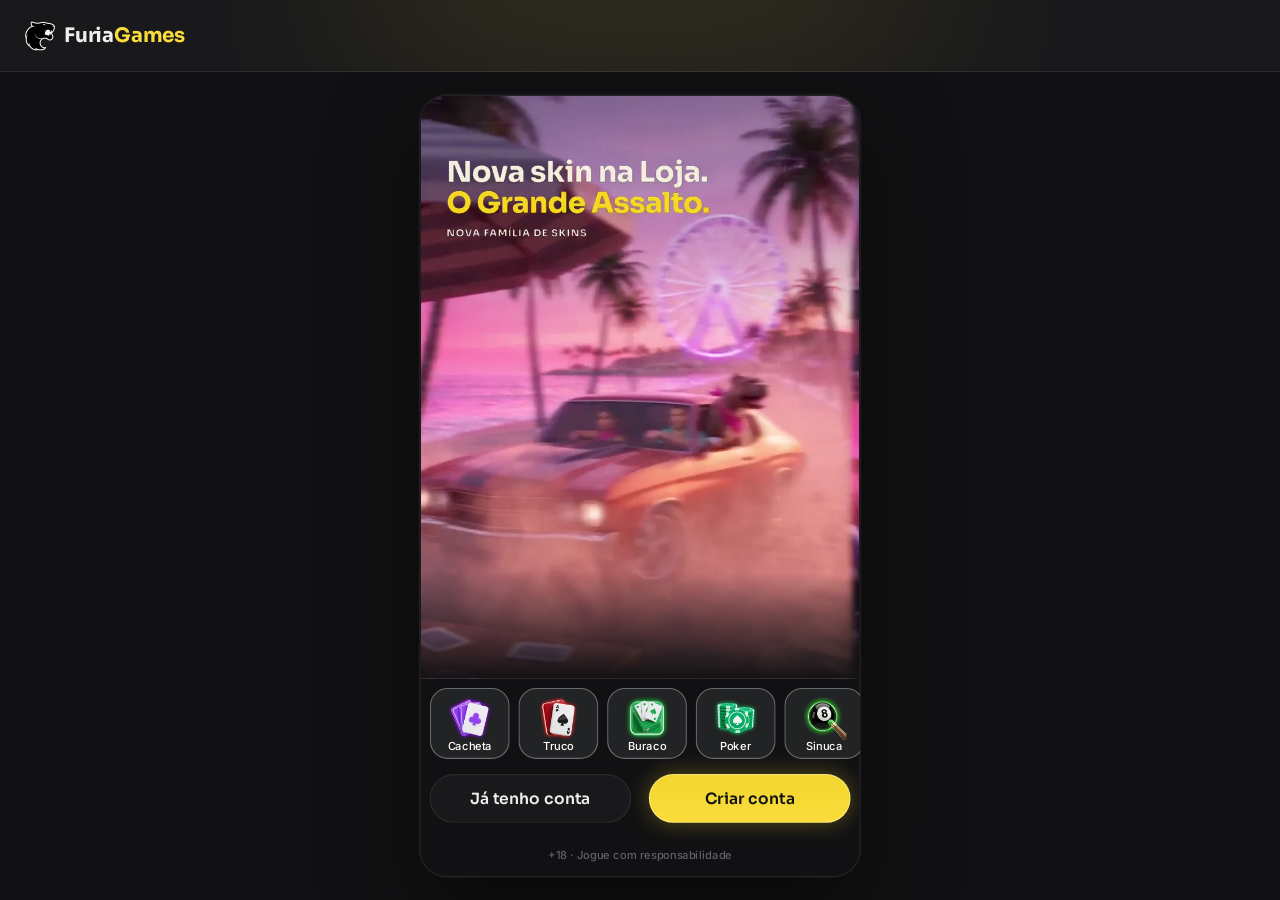
==== index.html @ 98b2ce96 "Login com o vídeo da O Grande Assalto (6 s em loop, sem áudio) e a família no banner principal da Lo" ====
<!doctype html>
<html lang="pt-BR">
<head>
<meta charset="utf-8">
<meta name="viewport" content="width=device-width, initial-scale=1, viewport-fit=cover, user-scalable=no">
<meta name="robots" content="noindex, nofollow">
<meta name="theme-color" content="#141e2a">
<meta name="mobile-web-app-capable" content="yes">
<meta name="apple-mobile-web-app-capable" content="yes">
<meta name="apple-mobile-web-app-status-bar-style" content="black-translucent">
<title>Furia Games · protótipo</title>
<link rel="icon" href="assets/ui/logo_icon.webp">
<link rel="preconnect" href="https://fonts.googleapis.com">
<link rel="preconnect" href="https://fonts.gstatic.com" crossorigin>
<link rel="stylesheet" href="https://fonts.googleapis.com/css2?family=Inter:wght@400;500;600;700&family=Sora:wght@600;700;800&display=swap">
<link rel="stylesheet" href="css/tokens.css?v=furia-11202144">
<link rel="stylesheet" href="css/ui.css?v=furia-11202144">
<link rel="stylesheet" href="css/screens.css?v=furia-11202144">
<link rel="stylesheet" href="css/game.css?v=furia-11202144">
<link rel="stylesheet" href="css/desk.css?v=furia-11202144">
</head>
<body>
<svg width="0" height="0" style="position:absolute" aria-hidden="true">
  <defs><clipPath id="hexclip" clipPathUnits="objectBoundingBox"><path id="hexpath" d=""/></clipPath></defs>
  <symbol id="s-E" viewBox="0 0 16 20"><path d="M8 0C5 4 0 7.5 0 11.5C0 14 2 16 4.5 16C5.7 16 6.8 15.5 7.5 14.7C7.3 16.6 6.5 18.3 5 20H11C9.5 18.3 8.7 16.6 8.5 14.7C9.2 15.5 10.3 16 11.5 16C14 16 16 14 16 11.5C16 7.5 11 4 8 0Z"/></symbol>
  <symbol id="s-C" viewBox="0 0 20 18.4"><path d="M10 18.35L8.55 17.03C3.4 12.36 0 9.28 0 5.5C0 2.420 2.42 0 5.5 0C7.24 0 8.91 0.81 10 2.09C11.09 0.81 12.76 0 14.5 0C17.58 0 20 2.42 20 5.5C20 9.28 16.6 12.36 11.45 17.04L10 18.35Z"/></symbol>
  <symbol id="s-O" viewBox="0 0 15 20"><path d="M7.5 0L15 10L7.5 20L0 10L7.5 0Z"/></symbol>
  <symbol id="s-P" viewBox="0 0 18 18.5"><path d="M9 0C11.3 0 13.2 1.9 13.2 4.2C13.2 5 13 5.7 12.6 6.3C13 6.2 13.4 6.1 13.8 6.1C16.1 6.1 18 8 18 10.3C18 12.6 16.1 14.5 13.8 14.5C12.5 14.5 11.3 13.9 10.5 12.9C10.7 14.9 11.6 16.8 13.1 18.5H4.9C6.4 16.8 7.3 14.9 7.5 12.9C6.7 13.9 5.5 14.5 4.2 14.5C1.9 14.5 0 12.6 0 10.3C0 8 1.9 6.1 4.2 6.1C4.6 6.1 5 6.2 5.4 6.3C5 5.7 4.8 5 4.8 4.2C4.8 1.9 6.7 0 9 0Z"/></symbol>
  <symbol id="i-copy" viewBox="0 0 448 512"><path d="M208 0H332.1c12.7 0 24.9 5.1 33.9 14.1l67.9 67.9c9 9 14.1 21.2 14.1 33.9V336c0 26.5-21.5 48-48 48H208c-26.5 0-48-21.5-48-48V48c0-26.5 21.5-48 48-48zM48 128h80v64H64V448H256V416h64v48c0 26.5-21.5 48-48 48H48c-26.5 0-48-21.5-48-48V176c0-26.5 21.5-48 48-48z"/></symbol>
  <symbol id="i-share" viewBox="0 0 448 512"><path d="M352 224c53 0 96-43 96-96s-43-96-96-96s-96 43-96 96c0 4 .2 8 .7 11.9l-94.1 47C145.4 170.2 121.9 160 96 160c-53 0-96 43-96 96s43 96 96 96c25.9 0 49.4-10.2 66.6-26.9l94.1 47c-.5 3.9-.7 7.8-.7 11.9c0 53 43 96 96 96s96-43 96-96s-43-96-96-96c-25.9 0-49.4 10.2-66.6 26.9l-94.1-47c.5-3.9 .7-7.8 .7-11.9s-.2-8-.7-11.9l94.1-47C302.6 213.8 326.1 224 352 224z"/></symbol>
  <symbol id="i-wa" viewBox="0 0 448 512"><path d="M380.9 97.1C339 55.1 283.2 32 223.9 32c-122.4 0-222 99.6-222 222 0 39.1 10.2 77.3 29.6 111L0 480l117.7-30.9c32.4 17.7 68.9 27 106.1 27h.1c122.3 0 224.1-99.6 224.1-222 0-59.3-25.2-115-67.1-157zm-157 341.6c-33.2 0-65.7-8.9-94-25.7l-6.7-4-69.8 18.3L72 359.2l-4.4-7c-18.5-29.4-28.2-63.3-28.2-98.2 0-101.7 82.8-184.5 184.6-184.5 49.3 0 95.6 19.2 130.4 54.1 34.8 34.9 56.2 81.2 56.1 130.5 0 101.8-84.9 184.6-186.6 184.6zm101.2-138.2c-5.5-2.8-32.8-16.2-37.9-18-5.1-1.9-8.8-2.8-12.5 2.8-3.7 5.6-14.3 18-17.6 21.8-3.2 3.7-6.5 4.2-12 1.4-32.6-16.3-54-29.1-75.5-66-5.7-9.8 5.7-9.1 16.3-30.3 1.8-3.7.9-6.9-.5-9.7-1.4-2.8-12.5-30.1-17.1-41.2-4.5-10.8-9.1-9.3-12.5-9.5-3.2-.2-6.9-.2-10.6-.2-3.7 0-9.7 1.4-14.8 6.9-5.1 5.6-19.4 19-19.4 46.3 0 27.3 19.9 53.7 22.6 57.4 2.8 3.7 39.1 59.7 94.8 83.8 35.2 15.2 49 16.5 66.6 13.9 10.7-1.6 32.8-13.4 37.4-26.4 4.6-13 4.6-24.1 3.2-26.4-1.3-2.5-5-3.9-10.5-6.6z"/></symbol>
  <symbol id="i-pen" viewBox="0 0 512 512"><path d="M362.7 19.3L314.3 67.7 444.3 197.7l48.4-48.4c25-25 25-65.5 0-90.5L453.3 19.3c-25-25-65.5-25-90.5 0zm-71 71L58.6 323.5c-10.4 10.4-18 23.3-22.2 37.4L1 481.2C-1.5 489.7 .8 498.8 7 505s15.3 8.5 23.7 6.1l120.3-35.4c14.1-4.2 27-11.8 37.4-22.2L421.7 220.3 291.7 90.3z"/></symbol>
  <symbol id="i-plus" viewBox="0 0 448 512"><path d="M256 80c0-17.7-14.3-32-32-32s-32 14.3-32 32v144H48c-17.7 0-32 14.3-32 32s14.3 32 32 32h144v144c0 17.7 14.3 32 32 32s32-14.3 32-32V288h144c17.7 0 32-14.3 32-32s-14.3-32-32-32H256V80z"/></symbol>
  <symbol id="i-chev-l" viewBox="0 0 320 512"><path d="M9.4 233.4c-12.5 12.5-12.5 32.8 0 45.3l192 192c12.5 12.5 32.8 12.5 45.3 0s12.5-32.8 0-45.3L77.3 256 246.6 86.6c12.5-12.5 12.5-32.8 0-45.3s-32.8-12.5-45.3 0l-192 192z"/></symbol>
  <symbol id="i-chev-r" viewBox="0 0 320 512"><path d="M310.6 233.4c12.5 12.5 12.5 32.8 0 45.3l-192 192c-12.5 12.5-32.8 12.5-45.3 0s-12.5-32.8 0-45.3L242.7 256 73.4 86.6c-12.5-12.5-12.5-32.8 0-45.3s32.8-12.5 45.3 0l192 192z"/></symbol>
  <symbol id="i-chev-l-light" viewBox="0 0 320 512"><path d="M20.7 267.3c-6.2-6.2-6.2-16.4 0-22.6l192-192c6.2-6.2 16.4-6.2 22.6 0s6.2 16.4 0 22.6L54.6 256 235.3 436.7c6.2 6.2 6.2 16.4 0 22.6s-16.4 6.2-22.6 0l-192-192z"/></symbol>
  <symbol id="i-chev-r-light" viewBox="0 0 320 512"><path d="M299.3 244.7c6.2 6.2 6.2 16.4 0 22.6l-192 192c-6.2 6.2-16.4 6.2-22.6 0s-6.2-16.4 0-22.6L265.4 256 84.7 75.3c-6.2-6.2-6.2-16.4 0-22.6s16.4-6.2 22.6 0l192 192z"/></symbol>
  <symbol id="i-x" viewBox="0 0 384 512"><path d="M324.5 411.1c6.2 6.2 16.4 6.2 22.6 0s6.2-16.4 0-22.6L214.6 256 347.1 123.5c6.2-6.2 6.2-16.4 0-22.6s-16.4-6.2-22.6 0L192 233.4 59.5 100.9c-6.2-6.2-16.4-6.2-22.6 0s-6.2 16.4 0 22.6L169.4 256 36.9 388.5c-6.2 6.2-6.2 16.4 0 22.6s16.4 6.2 22.6 0L192 278.6 324.5 411.1z"/></symbol>
  <symbol id="i-search" viewBox="0 0 512 512"><path d="M384 208A176 176 0 1 0 32 208a176 176 0 1 0 352 0zM343.3 366C307 397.2 259.7 416 208 416C93.1 416 0 322.9 0 208S93.1 0 208 0S416 93.1 416 208c0 51.7-18.8 99-50 135.3L507.3 484.7c6.2 6.2 6.2 16.4 0 22.6s-16.4 6.2-22.6 0L343.3 366z"/></symbol>
  <symbol id="i-check" viewBox="0 0 512 512"><path d="M256 512A256 256 0 1 0 256 0a256 256 0 1 0 0 512zM369 209L241 337c-9.4 9.4-24.6 9.4-33.9 0l-64-64c-9.4-9.4-9.4-24.6 0-33.9s24.6-9.4 33.9 0l47 47L335 175c9.4-9.4 24.6-9.4 33.9 0s9.4 24.6 0 33.9z"/></symbol>
  <symbol id="i-eye" viewBox="0 0 576 512"><path d="M288 32c-80.8 0-145.5 36.8-192.6 80.6C48.6 156 17.3 208 2.5 243.7c-3.3 7.9-3.3 16.7 0 24.6C17.3 304 48.6 356 95.4 399.4C142.5 443.2 207.2 480 288 480s145.5-36.8 192.6-80.6c46.8-43.5 78.1-95.4 93-131.1c3.3-7.9 3.3-16.7 0-24.6c-14.9-35.7-46.2-87.7-93-131.1C433.5 68.8 368.8 32 288 32zM144 256a144 144 0 1 1 288 0 144 144 0 1 1 -288 0zm144-64c0 35.3-28.7 64-64 64c-7.1 0-13.9-1.2-20.3-3.3c-5.5-1.8-11.9 1.6-11.7 7.4c.3 6.9 1.3 13.8 3.2 20.7c13.7 51.2 66.4 81.6 117.6 67.9s81.6-66.4 67.9-117.6c-11.1-41.5-47.8-69.4-88.6-71.1c-5.8-.2-9.2 6.1-7.4 11.7c2.1 6.4 3.3 13.2 3.3 20.3z"/></symbol>
  <symbol id="i-send" viewBox="0 0 512 512"><path d="M498.1 5.6c10.1 7 15.4 19.1 13.5 31.2l-64 416c-1.5 9.7-7.4 18.2-16 23s-18.9 5.4-28 1.6L284 427.7l-68.5 74.1c-8.9 9.7-22.9 12.9-35.2 8.1S160 493.2 160 480V396.4c0-4 1.5-7.8 4.2-10.7L331.8 202.8c5.8-6.3 5.6-16-.4-22s-15.7-6.4-22-.7L106 360.8 17.7 316.6C7.1 311.3 .3 300.7 0 288.9s5.9-22.8 16.1-28.7l448-256c10.7-6.1 23.9-5.5 34 1.4z"/></symbol>
  <symbol id="i-star" viewBox="0 0 576 512"><path d="M316.9 18C311.6 7 300.4 0 288.1 0s-23.4 7-28.8 18L195 150.3 51.4 171.5c-12 1.8-22 10.2-25.7 21.7s-.7 24.2 7.9 32.7L137.8 329 113.2 474.7c-2 12 3 24.2 12.9 31.3s23 8 33.8 2.3l128.3-68.5 128.3 68.5c10.8 5.7 23.9 4.9 33.8-2.3s14.9-19.3 12.9-31.3L438.5 329 542.7 225.9c8.6-8.5 11.7-21.2 7.9-32.7s-13.7-19.9-25.7-21.7L381.2 150.3 316.9 18z"/></symbol>
  <symbol id="i-star-o" viewBox="0 0 576 512"><path d="M287.9 0c9.2 0 17.6 5.2 21.6 13.5l68.6 141.3 153.2 22.6c9 1.3 16.5 7.6 19.3 16.3s.5 18.1-5.9 24.5L433.6 328.4l26.2 155.6c1.5 9-2.2 18.1-9.7 23.5s-17.3 6-25.3 1.7l-137-73.2L151 509.1c-8.1 4.3-17.9 3.7-25.3-1.7s-11.2-14.5-9.7-23.5l26.2-155.6L31.1 218.2c-6.5-6.4-8.7-15.9-5.9-24.5s10.3-14.9 19.3-16.3l153.2-22.6L266.3 13.5C270.4 5.2 278.7 0 287.9 0zm0 79L235.4 187.2c-3.5 7.1-10.2 12.1-18.1 13.3L99 217.9 184.9 303c5.5 5.5 8.1 13.3 6.8 21L171.4 443.7l105.2-56.2c7.1-3.8 15.6-3.7 22.6 0l105.2 56.2L384.2 324.1c-1.3-7.7 1.2-15.5 6.8-21l85.9-85.1L358.6 200.5c-7.8-1.2-14.6-6.1-18.1-13.3L287.9 79z"/></symbol>
</svg>

<!-- desktop (js/desk.js): header largo, menu e chat ao vivo em volta da coluna 9:16 -->
<header class="dkh" id="dkh"></header>
<aside class="dkl" id="dkl" aria-label="Menu"></aside>
<aside class="dkr" id="dkr" aria-label="Chat ao vivo"></aside>

<div class="stage-wrap"><div class="phone" id="phone">
  <div class="status" aria-hidden="true"><span>9:41</span><span class="island"></span>
    <span class="icons"><svg width="18" height="12" viewBox="0 0 18 12" fill="#fff"><rect x="0" y="8" width="3" height="4" rx="1"/><rect x="5" y="5.5" width="3" height="6.5" rx="1"/><rect x="10" y="3" width="3" height="9" rx="1"/><rect x="15" y="0" width="3" height="12" rx="1"/></svg><svg width="16" height="12" viewBox="0 0 16 12" fill="#fff"><path d="M8 2.2c2.3 0 4.4.9 6 2.4l1.1-1.1A10 10 0 0 0 8 .6 10 10 0 0 0 .9 3.5L2 4.6a8.4 8.4 0 0 1 6-2.4zm0 3.3c1.4 0 2.7.5 3.7 1.4l1.1-1.1A7 7 0 0 0 8 3.9a7 7 0 0 0-4.8 1.9l1.1 1.1c1-.9 2.3-1.4 3.7-1.4zm0 3.3c.6 0 1.1.2 1.5.6L8 11 6.5 9.4c.4-.4.9-.6 1.5-.6z"/></svg><svg width="27" height="13" viewBox="0 0 27 13" fill="none"><rect x=".5" y=".5" width="23" height="12" rx="3.5" stroke="#fff" opacity=".4"/><rect x="2" y="2" width="20" height="9" rx="2" fill="#fff"/><rect x="25" y="4.5" width="1.6" height="4" rx=".8" fill="#fff" opacity=".4"/></svg></span>
  </div>
  <div class="app" id="app">
    <!-- telas do app (renderizadas pelo js/screens.js) -->
    <section class="scr" id="view"></section>

    <!-- tela de jogo: os motores (js/games.js) desenham dentro dela -->
    <section class="scr game-scr" id="scr-game" hidden>
      <header class="hud" id="hud"></header>
      <div class="jogo" id="jogo"><div class="board" id="board"></div></div>
      <nav class="mnav" id="mnav">
        <button data-g="voltar"><span class="back"><svg><use href="#i-chev-l-light"/></svg></span><span>Voltar</span></button>
        <button data-g="chat"><img class="ic" src="assets/icons/chat.webp" alt=""><span>Chat</span></button>
        <button data-g="mesa"><img class="ic" src="assets/icons/friends.webp" alt=""><span>Mesa</span></button>
        <button data-g="voz"><img class="ic" id="micIco" src="assets/icons/microphone-off.webp" alt=""><span>Voz</span></button>
        <button data-g="ajustes"><img class="ic" src="assets/icons/gear.webp" alt=""><span>Ajustes</span></button>
      </nav>
    </section>

    <div class="toast" id="toast"><span class="hint-pill" id="toastTxt"></span></div>
    <div id="sheet"></div>
    <div id="overlay"></div>
  </div>
</div></div>

<script src="js/core.js?v=furia-11202144"></script>
<script src="js/ui.js?v=furia-11202144"></script>
<script src="js/screens.js?v=furia-11202144"></script>
<script src="js/loja.js?v=furia-11202144"></script>
<script src="js/social.js?v=furia-11202144"></script>
<script src="js/torneios.js?v=furia-11202144"></script>
<script src="js/sala.js?v=furia-11202144"></script>
<script src="js/games.js?v=furia-11202144"></script>
<script src="js/sinuca.js?v=furia-11202144"></script>
<script src="js/desk.js?v=furia-11202144"></script>
<script src="js/boot.js?v=furia-11202144"></script>
</body>
</html>
---- css/tokens.css ----
/* Furia Games · tokens do DS EstrelaGames (Rjx31bgpOt4m1U8DVKyWtd · modo Furia Games), valores resolvidos 1:1 */
:root{
  color-scheme: dark;
  /* background */
  --bg-default:#111113; --bg-subtle:#19191b; --bg-strong:#222325; --bg-raised:#292a2e; --bg-inset:#010101; --bg-highlight:#ffffff14; --bg-chrome:#19191b; --bg-divider:#292a2e; --bg-band:#00000052;
  --bga-default-50:#11111380; --bga-default-75:#111113bf; --bga-subtle-50:#19191b80; --bga-subtle-75:#19191bbf;
  --bga-strong-25:#22232540; --bga-strong-50:#22232580; --bga-strong-75:#222325bf;
  --bga-secondary-16:#fadd3b29; --bga-secondary-32:#fadd3b52; --bga-accent-12:#ffc8411f;
  /* border */
  --border-muted:#ffffff14; --border-default:#222325; --border-strong:#393a40; --border-focus:#f2d52d;
  --border-hl-top:#ffffff29; --border-gold-top:#f8edb2e5; --border-gold-bottom:#f2d52d5c;
  /* text */
  --text-default:#eeeef0; --text-muted:#b2b3bd; --text-link:#fadd3b; --text-subtle:#5f606a; --text-disabled:#46484f;
  --text-brand:#fadd3b; --text-success:#52de7e; --text-error:#ff6b6e; --text-prize:#ffc841;
  --text-on-color:#ffffff; --text-on-color-muted:#ffffffd9; --text-on-color-subtle:#ffffffb2; --text-on-light:#111113;
  /* system */
  --sys-info:#fcdf3d; --sys-success:#2cc160; --sys-success-strong:#8cf0a9; --sys-warning:#ffbe2e; --sys-error:#ef4452;
  --sysa-success-25:#2cc16040; --sysa-error-25:#ef445240; --sysa-info-25:#3b74f540;
  --notification-error:#ef4452;
  /* effects */
  --hl-subtle:#ffffff29; --hl:#ffffff52; --hl-strong:#ffffff7a;
  --shadow-faint:#0000001f; --shadow-subtle:#0000003d; --shadow:#00000066; --shadow-strong:#00000080;
  --glow-info:#f2d52d52; --glow-accent:#ffbe2e52; --glow-success:#52de7ea3; --glow-gold:#fadd3b52; --glow-blue:#fadd3b; --glow-red:#ff6b6e;
  /* surfaces */
  --surface-card-top:#19191b; --surface-card-bottom:#111113; --surface-elevated-top:#292a2e; --surface-elevated-bottom:#19191b;
  /* buttons */
  --btn-primary-top:#f2d52d; --btn-primary-bg:#7c6d20; --btn-secondary-border:#fcdf3d;
  --btn-disabled-top:#292a2e; --btn-disabled-bg:#292a2e; --btn-disabled-text:#46484f;
  /* tabs */
  --tab-default-text:#b2b3bd; --tab-container:#222325; --input-border:#222325;
  --tab-padrao:#f2d52d; --tab-padrao-tint:#f2d52d3d; --tab-rosa:#e93d82; --tab-rosa-tint:#e93d823d;
  /* games */
  --game-truco:#e5484d; --game-paulista:#3b74f5; --game-cacheta:#8752f2; --game-tranca:#2cc160; --game-buraco:#1f9a4a;
  --game-poker:#0fa968; --game-sinuca:#2fa35a; --game-todos:#fcdf3d; --game-domino:#14b8a6; --game-dama:#f76b15; --game-xadrez:#5b6cff;
  --game-paulista-tint:#3b74f53d; --game-truco-tint:#e5484d3d; --game-cacheta-tint:#8752f23d; --game-buraco-tint:#1f9a4a3d; --game-poker-tint:#0fa9683d; --game-sinuca-tint:#2fa35a3d;
  /* crew */
  --crew-engenheiro:#4fb3ff; --crew-comandante:#f5c542; --crew-piloto:#ff5a36; --crew-navegador:#e86bff; --crew-explorador:#4dffb8;
  --crew-bar:#ff9f43; --crew-reis:#34d399; --crew-nobru:#3d8bff; --crew-inhui:#ff4fb0;
  /* famílias da página Skins (mesma cor da chamada do Truco) */
  --crew-laje:#ff7f50; --crew-portaria:#3ddc84; --crew-live:#b45cff; --crew-feira:#ffa62b; --crew-navalha:#ff4fb0; --crew-varzea:#5be37d; --crew-oficina:#3db8ff; --crew-posto:#ff3b4a; --crew-fliper:#a45cff; --crew-grau:#4fa3ff; --crew-palpite:#f2b233; --crew-assalto:#ff4fa3;
  /* stake / table */
  --stake-padrao-top:#4f4401; --stake-padrao-bottom:#2a2405; --stake-iniciante-top:#1f9a4a; --stake-iniciante-bottom:#1f502c;
  --table-card-top:#1f5a4a; --table-card-bottom:#0f2e2a; --table-stake:#ffc841;
  --plus-bg:#52de7e; --plus-icon:#111113;
  --btn-success-top:#52de7e; --btn-success-bg:#1f9a4a; /* DS button-glass ☰ Type=Success (Comprar) */
  /* cards */
  --card-face:#ffffff; --card-border:#9ea2a4; --suit-red:#c72c3d; --suit-black:#141922; --back-top:#625616; --back-bottom:#352c00;
  /* seat timer */
  --seat-timer-track:#ffffff1f; --seat-timer:#fcdf3d;
  /* type */
  --f-display:"Sora", "Inter", system-ui, sans-serif;
  --f-ui:"Inter", system-ui, -apple-system, sans-serif;
  --f-call:"Industry", "Sora", sans-serif;
  /* marca · Furia Games (sobrescreve) */
  --back-top:#303136; --back-bottom:#111113; --btn-primary-text:#111113; --btn-primary-bg:#fadd3b; --crew-nobru:#FCDF3D; --crew-inhui:#FCDF3D;
}
/* estilos de texto do DS */
.t-d3xl{font:700 64px/1.2 var(--f-display);letter-spacing:-.02em}
.t-d2xl{font:700 48px/1.2 var(--f-display);letter-spacing:-.02em}
.t-dxl{font:700 40px/1.2 var(--f-display);letter-spacing:-.02em}
.t-dl{font:700 32px/1.2 var(--f-display);letter-spacing:-.02em}
.t-dm{font:700 24px/1.2 var(--f-display);letter-spacing:-.01em}
.t-ds{font:700 20px/1.2 var(--f-display);letter-spacing:-.01em}
.t-dxs{font:600 16px/1.2 var(--f-display)}
.t-d2xs{font:600 14px/1.2 var(--f-display)}
.t-d3xs{font:600 12px/1.2 var(--f-display)}
.t-hm{font:700 20px/1.2 var(--f-ui)}
.t-ll{font:500 16px/1 var(--f-ui)} .t-lm{font:500 14px/1 var(--f-ui)} .t-ls{font:500 12px/1 var(--f-ui)} .t-lxs{font:500 10px/1 var(--f-ui)} .t-l2xs{font:500 8px/1 var(--f-ui)}
.t-link{font:700 12px/1.5 var(--f-ui)}
.t-p2xl{font:400 20px/1.5 var(--f-ui)} .t-pm{font:400 14px/1.5 var(--f-ui)} .t-ps{font:400 12px/1.5 var(--f-ui)}
---- css/ui.css ----
/* EstrelaGames · base + componentes do DS (Apple Gamer Style · Glass). Medidas 1:1 com o Figma (frame 375). */
*{box-sizing:border-box}
html,body{height:100%;margin:0}
body{background:#05080c;color:var(--text-default);font-family:var(--f-ui);-webkit-font-smoothing:antialiased;overflow:hidden;-webkit-text-size-adjust:100%}
button{font:inherit;color:inherit;border:0;background:none;padding:0;margin:0;cursor:pointer;-webkit-tap-highlight-color:transparent;text-align:inherit}
button:focus-visible,[role="button"]:focus-visible{outline:2px solid var(--border-focus);outline-offset:2px}
/* cards clicáveis são div[role=button]: o WebKit (iPhone) não estica os filhos de um <button> com flex */
[role="button"]{cursor:pointer;-webkit-tap-highlight-color:transparent;-webkit-user-select:none;user-select:none;outline:0}
input{font:inherit;color:inherit;border:0;background:none;outline:0;padding:0;margin:0;min-width:0}
img,video{display:block;max-width:100%;user-select:none;-webkit-user-drag:none}
video::-webkit-media-controls,video::-webkit-media-controls-start-playback-button,video::-webkit-media-controls-overlay-play-button{display:none!important;-webkit-appearance:none} /* sem botão de play: os vídeos são fundo */
svg{display:block}
[hidden]{display:none!important}
.ic{flex:none;object-fit:contain;pointer-events:none}

/* ---------- aparelho ---------- */
.stage-wrap{position:fixed;inset:0;display:flex;align-items:center;justify-content:center}
.phone{position:relative;width:375px;height:812px;background:var(--bg-subtle);overflow:hidden;border-radius:48px;box-shadow:0 0 0 10px #0c1016,0 0 0 11px #2a3340,0 40px 80px rgba(0,0,0,.6);transform-origin:center;display:flex;flex-direction:column}
.status{position:relative;flex:none;height:44px;display:flex;align-items:center;justify-content:space-between;padding:0 26px 0 32px;font:600 15px/1 var(--f-ui);background:var(--bg-subtle);z-index:60;pointer-events:none}
.status .island{position:absolute;left:50%;top:10px;width:118px;height:32px;margin-left:-59px;border-radius:20px;background:#000}
.status .icons{display:flex;gap:6px;align-items:center}
.app{position:relative;flex:1;min-height:0;overflow:hidden}
@media (max-width:520px){
  .phone{width:100vw;height:100vh;height:100dvh;border-radius:0;box-shadow:none;transform:none!important}
  .status{display:none}
  .app{padding-top:env(safe-area-inset-top,0px)}
}
.scr{position:absolute;inset:0;display:flex;flex-direction:column;background:var(--bg-subtle);overflow:hidden}
.app>.scr{top:env(safe-area-inset-top,0px)}
@media (min-width:521px){.app>.scr{top:0}}
.scroll{flex:1;min-height:0;overflow-y:auto;overflow-x:hidden;-webkit-overflow-scrolling:touch;scrollbar-width:none;overscroll-behavior:contain}
.scroll::-webkit-scrollbar,.hscroll::-webkit-scrollbar{display:none}
/* linha com rolagem lateral: sem clip, sangra até a borda da tela (regra Oct 26) */
.hscroll{display:flex;overflow-x:auto;overflow-y:visible;scrollbar-width:none;margin:0 -8px;padding:0 8px;scroll-padding:0 8px;-webkit-overflow-scrolling:touch}

/* ---------- ícones 3D ---------- */
.i16{width:16px;height:16px}.i20{width:20px;height:20px}.i24{width:24px;height:24px}.i28{width:28px;height:28px}.i32{width:32px;height:32px}.i36{width:36px;height:36px}.i40{width:40px;height:40px}.i48{width:48px;height:48px}

/* ---------- header-game (Mobile · Glass) ---------- */
.hdr{position:relative;flex:none;height:64px;display:flex;align-items:center;gap:4px;padding:8px 12px;background:var(--bg-subtle);overflow:hidden;z-index:20}
.hdr::before{content:"";position:absolute;left:48px;top:-70px;width:280px;height:140px;border-radius:50%;background:var(--glow-blue);filter:blur(60px);opacity:.15;pointer-events:none}
.hdr .side{position:relative;flex:1;min-width:0;display:flex;align-items:center;gap:4px}
.hdr .logo{width:24px;height:36px;display:grid;place-items:center;flex:none}
.hdr .logo img{width:25px;height:24px}
.cpill{flex:1;min-width:0;height:34px;display:flex;align-items:center;gap:2px;padding:4px;border-radius:999px;background:linear-gradient(90deg,#52de7e1a,#22232506),var(--bga-strong-50);box-shadow:inset 0 0 0 1px var(--border-muted);overflow:hidden}
.cpill.bonus{padding:4px 8px 4px 4px;background:linear-gradient(90deg,#22232506,#ffc8411a),var(--bga-strong-50)}
.cpill .ic{width:24px;height:24px}
.cpill .t{flex:1;min-width:0;display:flex;flex-direction:column;gap:2px;text-align:left}
.cpill .t small{font:500 8px/1 var(--f-ui);color:var(--text-muted)}
.cpill .t b{font:700 12px/10px var(--f-ui);color:var(--text-default);white-space:nowrap;overflow:hidden;text-overflow:ellipsis}
.cpill.bonus .t b{color:var(--text-prize)}
.cpill .plus{width:20px;height:20px;border-radius:10px;background:var(--plus-bg);display:grid;place-items:center;flex:none}
.cpill .plus svg{width:12px;height:12px;fill:var(--plus-icon)}
/* saldo com seta: abre o dropdown (DS header-game ◉ Expanded) */
.cpill .chev{width:20px;height:20px;display:grid;place-items:center;flex:none}
.cpill .chev svg{width:10px;height:10px;fill:var(--text-muted);transform:rotate(90deg);transition:transform .2s}
.cpill.open{box-shadow:inset 0 0 0 1px var(--border-strong)} .cpill.open .chev svg{transform:rotate(-90deg)}
.hdr .hbuy{flex:1;min-width:0}
/* dropdown do saldo (DS balance-panel) · celular: preso embaixo do header */
.baldrop{position:absolute;left:0;right:0;top:64px;bottom:0;z-index:45;background:var(--bga-default-75);animation:fade .15s both}
.balp{display:flex;flex-direction:column;gap:16px;max-height:100%;overflow:auto;padding:16px 16px 24px;background:var(--bg-subtle);border-radius:0 0 24px 24px;box-shadow:inset 0 -1px 0 var(--hl-subtle),0 16px 40px rgba(0,0,0,.4);animation:balIn .22s cubic-bezier(.2,.8,.2,1) both}
@keyframes balIn{from{transform:translateY(-12px);opacity:0}}
.balp .top{display:flex;justify-content:space-between;align-items:center}
.balp .top small{font:500 12px/1.2 var(--f-ui);color:var(--text-muted)}
.balp .tv{display:flex;align-items:center;gap:4px}
.balp .eye,.balp .x{display:grid;place-items:center;width:28px;height:28px}
.balp .eye svg{width:20px;height:20px;fill:var(--text-muted)}
.balp .x svg{width:12px;height:12px;fill:var(--text-muted);transform:rotate(-90deg)}
.balp .rows{display:flex;flex-direction:column;gap:12px}
.balp .kv{display:flex;justify-content:space-between;gap:12px;font:400 14px/1.4 var(--f-ui);color:var(--text-muted)}
.balp .kv b{font-weight:400;color:var(--text-default);font-variant-numeric:tabular-nums;text-align:right}
.balp hr{border:0;height:1px;background:var(--border-muted);margin:0}
.balp .acts{display:flex;gap:12px} .balp .acts .btn{flex:1}
/* Bônus Fidelidade (DS _loyalty-bonus): Resgatar quando tem valor · Juntando com a seta que abre as regras */
.fid{display:flex;flex-direction:column;gap:12px;padding:8px 12px 8px 8px;border-radius:24px;background:var(--bga-strong-50);box-shadow:inset 0 0 0 1px var(--border-muted)}
.fid.ready{flex-direction:row;align-items:center;gap:8px}
.fid .ic{width:28px;height:28px;flex:none}
.fid .t{flex:1;min-width:0;display:flex;flex-direction:column;gap:2px;text-align:left}
.fid .t b{font:400 14px/1.3 var(--f-ui);color:var(--text-default)}
.fid .t small{font:500 10px/1.2 var(--f-ui);color:var(--text-muted)}
.fid .v{font:400 14px/1 var(--f-ui);font-variant-numeric:tabular-nums}
.fid .row{display:flex;align-items:center;gap:8px;width:100%}
.fid .chev{width:20px;height:20px;display:grid;place-items:center;flex:none}
.fid .chev svg{width:10px;height:10px;fill:var(--text-muted);transform:rotate(90deg);transition:transform .2s}
.fid.open{border-radius:16px;padding:8px 12px 12px 8px} .fid.open .chev svg{transform:rotate(-90deg)}
.fid .more{display:flex;flex-direction:column;gap:12px}
.fid .wk{display:flex;flex-direction:column;gap:4px;padding:12px;border-radius:12px;background:var(--bga-default-50);box-shadow:inset 0 0 0 1px var(--border-muted)}
.fid .wk small{font:500 12px/1.2 var(--f-ui);color:var(--text-muted)}
.fid .wk b{font:700 20px/1.2 var(--f-display);color:var(--text-prize);font-variant-numeric:tabular-nums}
.fid p{margin:0;font:400 12px/1.5 var(--f-ui);color:var(--text-muted)}
.fid .kv{font-size:12px}
.hbell{position:relative;width:36px;height:36px;border-radius:18px;background:var(--bga-strong-50);box-shadow:inset 0 0 0 1px var(--border-muted);display:grid;place-items:center;flex:none}
.hbell .ic{width:28px;height:28px}
.hbell i{position:absolute;left:28px;top:0;width:8px;height:8px;border-radius:50%;background:var(--notification-error)}
.hbell i[hidden]{display:none}

/* ---------- header-avatar (hexágono com borda da tripulação) ---------- */
.hav{position:relative;display:inline-block;flex:none;width:var(--w,44px);height:var(--h,48px)}
.hav .gl{position:absolute;left:-4.5%;top:0;width:109%;aspect-ratio:1;border-radius:50%;background:var(--cc);filter:blur(calc(var(--w,44px) * .16));opacity:.45;pointer-events:none}
.hav .hx{position:absolute;inset:0;-webkit-clip-path:url(#hexclip);clip-path:url(#hexclip);background:var(--cc)}
.hav .hx img{position:absolute;inset:2px;width:calc(100% - 4px);height:calc(100% - 4px);object-fit:cover;object-position:center top;-webkit-clip-path:url(#hexclip);clip-path:url(#hexclip);background:var(--bg-raised)}
.hav .on{position:absolute;left:77%;top:75%;width:23%;aspect-ratio:1;border-radius:50%;background:var(--sys-success);box-shadow:0 0 0 1.5px var(--bg-subtle)}
.hav.xs{--w:24px;--h:26px}.hav.s{--w:32px;--h:35px}.hav.m{--w:44px;--h:48px}.hav.l{--w:56px;--h:60px}
.hav.xs .hx img,.hav.s .hx img{inset:1.5px;width:calc(100% - 3px);height:calc(100% - 3px)}
.hav.empty{height:var(--w)}
.hav.empty .av0{position:absolute;inset:4.5%;width:91%;height:91%}
.hav.empty .add{position:absolute;left:63.6%;top:63.6%;width:27.3%;height:27.3%;border-radius:50%;background:var(--plus-bg);box-shadow:0 0 0 1.2px var(--bg-subtle);display:grid;place-items:center}
.hav.empty .add svg{width:58%;height:58%;fill:var(--plus-icon)}

/* ---------- avatar circular (avatar-estrela-games) ---------- */
.av{position:relative;display:inline-block;vertical-align:middle;flex:none;width:var(--s,48px);height:var(--s,48px);border-radius:50%;background:linear-gradient(180deg,var(--surface-elevated-top),var(--surface-elevated-bottom));box-shadow:inset 0 0 0 var(--bw,2px) #ffffff29}
.av img{position:absolute;inset:var(--bw,2px);width:calc(100% - 2*var(--bw,2px));height:calc(100% - 2*var(--bw,2px));border-radius:50%;object-fit:cover;object-position:center top}
.av.s{--s:32px;--bw:1px}.av.m{--s:48px;--bw:2px}.av.l{--s:80px;--bw:3px}.av.xl{--s:120px;--bw:4px}
.av .lvl{position:absolute;left:50%;bottom:-4px;transform:translateX(-50%);padding:1px 6px;border-radius:999px;background:var(--bg-raised);box-shadow:0 0 0 2px var(--bg-default);font:600 12px/14px var(--f-display);white-space:nowrap}
.av.empty .ph{position:absolute;inset:25%;width:50%;height:50%;fill:#ffffff52}
.av .addb{position:absolute;left:63.3%;top:63.3%;width:36.7%;height:36.7%;border-radius:50%;background:var(--plus-bg);display:grid;place-items:center;box-shadow:0 0 0 3px var(--bg-subtle)}
.av .addb svg{width:50%;height:50%;fill:#fff}

/* ---------- navbar-glass ---------- */
.nav{position:absolute;left:16px;right:16px;bottom:calc(12px + env(safe-area-inset-bottom,0px));height:64px;display:flex;align-items:stretch;padding:4px;border-radius:24px;background:var(--bga-strong-75);box-shadow:inset 0 0 0 1px var(--border-muted);-webkit-backdrop-filter:blur(24px);backdrop-filter:blur(24px);z-index:30}
.nav>button{position:relative;flex:1;min-width:0;display:flex;flex-direction:column;align-items:center;justify-content:center;border-radius:20px}
.nav>button .ic{width:32px;height:32px;opacity:.75}
.nav>button>span{font:500 10px/1 var(--f-ui);color:var(--text-subtle);white-space:nowrap}
.nav>button.on{flex:none;width:104px;justify-content:flex-end;gap:2px;padding-bottom:6px;background:var(--bga-secondary-16);box-shadow:inset 0 0 0 1px var(--hl-subtle),0 0 20px var(--glow-info)}
.nav>button.on .ic{position:absolute;left:28px;top:-14px;width:48px;height:48px;opacity:1}
.nav>button.on .lr{width:100%;display:flex;align-items:center;justify-content:space-between;padding:0 8px}
.nav>button.on .lr span{font:500 10px/1 var(--f-ui);color:var(--text-on-color)}
.nav .lr i{width:16px;height:16px;display:grid;place-items:center}
.nav .lr svg{width:10px;height:16px;fill:var(--text-on-color)}

/* ---------- game-block ---------- */
.gb{position:relative;flex:none;width:72px;height:64px;border-radius:16px;display:flex;flex-direction:column;align-items:center;justify-content:center;padding:4px 0;background:var(--tab-container);box-shadow:inset 0 0 0 1px var(--hl);font:500 10px/1 var(--f-ui);color:var(--text-on-color);white-space:nowrap}
.gb .ic{width:40px;height:40px}
.gb.on{justify-content:flex-end;padding:0 0 6px;background:var(--gc);box-shadow:0 4px 12px var(--gs,transparent)}
.gb.on .ic{position:absolute;left:50%;top:-12px;width:60px;height:60px;margin-left:-30px}
.gb .lk{position:absolute;right:4px;top:4px;width:14px;height:14px;opacity:.8}
.gb.on .lk{display:none}
.games-row{gap:8px;padding-top:12px;margin-top:-12px}
.games-row .gb{width:72px}

/* ---------- tabs ---------- */
.tabs{display:flex;gap:2px;height:44px;padding:4px;border-radius:12px;background:var(--bg-raised);box-shadow:inset 0 0 0 1px var(--input-border)}
.tabs>button{position:relative;flex:1;min-width:0;height:34px;border-radius:8px;display:flex;align-items:center;justify-content:center;padding:8px 16px;font:500 12px/1 var(--f-ui);color:var(--tab-default-text);white-space:nowrap}
.tabs>button.on{background:var(--tc-tint);font:700 12px/18px var(--f-ui);color:var(--text-default)}
.tabs>button.on::after{content:"";position:absolute;left:50%;bottom:0;width:24px;height:3px;margin-left:-12px;border-radius:2px;background:var(--tc);box-shadow:0 0 8px var(--tc)}
.tabs>button .lk{font:500 9px/1 var(--f-ui);margin-left:4px;opacity:.7}
.tabs{--tc:var(--tab-padrao);--tc-tint:var(--tab-padrao-tint)}
.tabs.t-azul{--tc:var(--game-paulista);--tc-tint:var(--game-paulista-tint)}
.tabs.t-vermelha{--tc:var(--game-truco);--tc-tint:var(--game-truco-tint)}
.tabs.t-roxa{--tc:var(--game-cacheta);--tc-tint:var(--game-cacheta-tint)}
.tabs.t-verde{--tc:var(--game-buraco);--tc-tint:var(--game-buraco-tint)}
.tabs.t-rosa{--tc:var(--tab-rosa);--tc-tint:var(--tab-rosa-tint)}

/* ---------- button-glass ---------- */
.btn{display:inline-flex;align-items:center;justify-content:center;gap:8px;white-space:nowrap;transition:transform .12s,filter .12s;flex:none}
.btn:active{transform:scale(.97)}
.btn.l{height:48px;padding:0 24px;border-radius:24px;font:600 16px/1.2 var(--f-display)}
.btn.m{height:40px;padding:0 20px;border-radius:20px;font:600 14px/1.2 var(--f-display)}
.btn.s{height:32px;padding:0 16px;border-radius:16px;font:600 12px/1.2 var(--f-display)}
.btn.xl{height:56px;padding:0 24px;border-radius:28px;font:600 16px/1.2 var(--f-display)}
.btn.m44{height:44px;border-radius:22px}
.btn.pri{background:linear-gradient(180deg,var(--btn-primary-top),var(--btn-primary-bg));box-shadow:inset 0 0 0 1px var(--hl),0 0 20px var(--glow-info);color:var(--btn-primary-text)}
.btn.sec{background:var(--bga-strong-50);box-shadow:inset 0 0 0 1px var(--border-muted);color:var(--text-default)}
.btn.ok{background:linear-gradient(180deg,var(--btn-success-top),var(--btn-success-bg));box-shadow:inset 0 0 0 1px var(--hl),0 0 20px var(--glow-success);color:#fff}
.btn:disabled,.btn.dis{background:var(--btn-disabled-bg);box-shadow:none;color:var(--btn-disabled-text);pointer-events:none}
.btn.danger-txt{background:none;box-shadow:none;color:var(--text-error);font:500 14px/1 var(--f-ui)}
.btn.fill{flex:1;min-width:0}
.btn.wide{width:100%}
.btn .ic{width:20px;height:20px}

/* ---------- button-icon ---------- */
.bicon{width:40px;height:40px;border-radius:20px;display:grid;place-items:center;flex:none;background:var(--bga-strong-50);box-shadow:inset 0 0 0 1px var(--border-muted)}
.bicon .ic{width:24px;height:24px}
.bicon.s{width:32px;height:32px;border-radius:16px}.bicon.s .ic{width:20px;height:20px}
.bicon svg{width:14px;height:14px;fill:var(--text-default)}
.bicon.s28{width:28px;height:28px;border-radius:14px}.bicon.s28 svg{width:16px;height:16px}

/* ---------- tag ---------- */
.tag{display:inline-flex;align-items:center;gap:4px;padding:2px 8px;border-radius:999px;font:400 12px/18px var(--f-ui);white-space:nowrap;flex:none}
.tag.neutral{background:#ffffff14;color:var(--text-muted)}
.tag.gold{padding:3px 8px;background:#fadd3b29;color:#fff;box-shadow:inset 0 0 0 1px #f8edb28c}
.tag.success{background:var(--sys-success);color:var(--bg-default)}
.tag.danger{background:var(--sys-error);color:var(--text-default)}
.tag.info{background:var(--sys-info);color:var(--text-default)}
.tag.live{background:var(--sys-error);color:var(--text-default)}
.tag.beginner{background:var(--game-buraco);color:var(--text-default)}

/* ---------- section-title ---------- */
.stitle{display:flex;align-items:center;justify-content:space-between;gap:16px}
.stitle .tx{flex:1;min-width:0;display:flex;flex-direction:column;gap:2px}
.stitle b{font:700 20px/1.2 var(--f-display);letter-spacing:-.01em}
.stitle small{font:500 12px/1 var(--f-ui);color:var(--text-muted)}
.trow{display:flex;align-items:center;justify-content:space-between;gap:8px}
.trow b{font:600 14px/1.2 var(--f-display)}
.trow small{font:500 10px/1 var(--f-ui);color:var(--text-subtle)}

/* ---------- page-top ---------- */
.ptop{flex:none;display:flex;align-items:center;justify-content:space-between;gap:8px;padding:8px;min-height:45px}
.ptop .l{display:flex;align-items:center;gap:8px;min-width:0}
.ptop .back{width:28px;height:28px;border-radius:14px;display:grid;place-items:center;background:var(--bga-strong-50);box-shadow:inset 0 0 0 1px var(--border-muted);flex:none}
.ptop .back svg{width:10px;height:16px;fill:var(--text-default)}
.ptop .tx{display:flex;flex-direction:column;min-width:0}
.ptop .tx b{font:600 16px/1.2 var(--f-display);white-space:nowrap;overflow:hidden;text-overflow:ellipsis}
.ptop .tx small{display:flex;align-items:center;gap:4px;font:500 10px/1 var(--f-ui);color:var(--text-muted)}
.ptop .tx small i{width:6px;height:6px;border-radius:50%;background:var(--sys-success)}

/* ---------- input-search / input ---------- */
.search{display:flex;align-items:center;gap:8px;height:40px;padding:0 16px 0 12px;border-radius:20px;background:var(--bga-strong-50);box-shadow:inset 0 0 0 1px var(--border-muted)}
.search svg{width:16px;height:16px;fill:var(--text-muted);flex:none}
.search input{flex:1;font:500 12px/1 var(--f-ui);color:var(--text-default)}
.search input::placeholder{color:var(--text-muted)}
.field{display:flex;flex-direction:column;gap:8px}
.field>label{font:500 14px/1 var(--f-ui);color:var(--text-default)}
.field .box{display:flex;align-items:center;gap:8px;height:40px;padding:8px 12px;border-radius:12px;background:var(--bga-strong-50);box-shadow:inset 0 0 0 1px var(--border-muted)}
.field .box:focus-within{box-shadow:inset 0 0 0 1px var(--border-focus)}
.field .box input{flex:1;font:400 14px/1.5 var(--f-ui);color:var(--text-default)}
.field .box input::placeholder{color:var(--text-disabled)}
.field .box button svg{width:20px;height:20px;fill:var(--text-muted)}

/* ---------- otp ---------- */
.otp{display:flex;gap:8px;justify-content:center}
.otp .bx{width:48px;height:56px;border-radius:12px;background:#ffffff14;display:grid;place-items:center;font:700 24px/1.2 var(--f-display);color:var(--text-default);box-shadow:inset 0 0 0 1px var(--border-muted)}
.otp .bx.act{background:#ffffff1f;box-shadow:inset 0 0 0 2px var(--border-focus),0 0 12px var(--glow-info)}
.otp .bx.act::after{content:"";width:2px;height:24px;background:var(--border-focus);animation:blink 1s steps(1) infinite}
@keyframes blink{50%{opacity:0}}
.otp-in{position:absolute;opacity:0;pointer-events:none;width:1px;height:1px}

/* ---------- progress ---------- */
.prog{height:4px;border-radius:999px;background:#ffffff1f;overflow:hidden;flex:1}
.prog i{display:block;height:100%;border-radius:inherit;background:var(--tab-padrao);transition:width .3s}

/* ---------- stake-pill ---------- */
.stakes{position:relative;height:128px;overflow:hidden;margin:0 -8px}
.stakes .track{position:absolute;top:8px;left:50%;transform:translateX(-50%);display:flex;align-items:center;gap:8px;height:112px}
.sp{position:relative;flex:none;display:flex;flex-direction:column;border-radius:16px;padding:4px 4px 0;background:linear-gradient(180deg,var(--surface-elevated-top),var(--surface-card-bottom));box-shadow:inset 0 0 0 1px #ffffff29,0 16px 40px var(--shadow);transition:width .25s,height .25s}
.sp .st{position:relative;flex:1;align-self:stretch;border-radius:12px;display:flex;flex-direction:column;align-items:center;justify-content:center;gap:4px;background:linear-gradient(180deg,var(--stake-padrao-top),var(--stake-padrao-bottom));box-shadow:inset 0 0 0 1px var(--hl-subtle),inset 0 2px 8px var(--shadow)}
.sp .v{display:flex;align-items:center;gap:4px;font:600 14px/1.2 var(--f-display);white-space:nowrap}
.sp .v .ic{width:14px;height:14px}
.sp .q{position:absolute;top:4px;right:4px;display:flex;align-items:center;gap:3px;padding:2px 5px;border-radius:8px;background:var(--bga-strong-50);font:500 8px/1 var(--f-ui);white-space:nowrap}
.sp .q::before{content:"";width:5px;height:5px;border-radius:50%;background:var(--sys-success)}
.sp .tg{padding:2px 6px;border-radius:6px;background:var(--bga-strong-50);font:500 8px/1 var(--f-ui);color:var(--text-success)}
.sp .ft{flex:none;display:flex;align-items:center;justify-content:center;gap:3px;padding:4px 0 5px;white-space:nowrap}
.sp .ft small{font:500 8px/1 var(--f-ui);color:var(--text-muted)}
.sp .ft b{font:500 8px/1 var(--f-ui)}
.sp.ini .st{background:linear-gradient(180deg,var(--stake-iniciante-top),var(--stake-iniciante-bottom))}
.sp.S{width:68px;height:68px;padding:4px}
.sp.S .q,.sp.S .ft,.sp.S .tg{display:none}
.sp.M{width:88px;height:88px}
.sp.M .v{font:600 16px/1.2 var(--f-display)} .sp.M .v .ic{width:18px;height:18px}
.sp.L{width:112px;height:112px}
.sp.L .v{font:700 20px/1.2 var(--f-display);letter-spacing:-.01em} .sp.L .v .ic{width:24px;height:24px}
.sp.L .ft b{font:500 10px/1 var(--f-ui)}
.sp.on{box-shadow:inset 0 0 0 2px var(--btn-secondary-border),0 0 20px var(--glow-info)}
.sp.on .st{background:linear-gradient(180deg,var(--btn-primary-top),var(--btn-primary-bg))}
.sp.on.ini .st{background:linear-gradient(180deg,var(--stake-iniciante-top),var(--stake-iniciante-bottom))}
.stake-grid{display:grid;grid-template-columns:repeat(3,minmax(0,1fr));gap:12px}
.stake-grid .sp{width:auto;height:88px}

/* ---------- table-glass (mesa aberta) ---------- */
.tg-row{display:grid;grid-template-columns:repeat(2,minmax(0,1fr));gap:16px 8px}
.tgl{position:relative;height:92px;border-radius:46px;padding:4px;display:flex;background:linear-gradient(180deg,var(--surface-elevated-top),var(--surface-card-bottom));box-shadow:inset 0 0 0 1px #ffffff29,0 16px 40px var(--shadow);text-align:left}
.tgl .felt{flex:1;align-self:stretch;min-width:0;display:flex;align-items:center;padding:10px 12px 6px 70px;border-radius:41px;background:linear-gradient(180deg,var(--table-card-top),var(--table-card-bottom));box-shadow:inset 0 0 0 1px var(--hl-subtle),inset 0 2px 8px var(--shadow)}
.tgl .vals{display:flex;flex-direction:column;gap:4px;min-width:0}
.tgl .vals b{font:600 14px/1.2 var(--f-display);color:var(--table-stake);white-space:nowrap}
.tgl .vals small{font:500 10px/1 var(--f-ui);color:#ffffffb2;white-space:nowrap}
.tgl .seats{display:flex;align-items:center;gap:2px;height:20px}
.tgl .seats .pl{display:flex}
.tgl .seats .pl span{width:20px;height:20px;border-radius:10px;overflow:hidden;background:var(--cc);margin-right:-6px;box-shadow:0 0 0 1px var(--table-card-bottom)}
.tgl .seats .pl span img{width:100%;height:100%;object-fit:cover;object-position:center top}
.tgl .seats em{font:600 12px/14px var(--f-display);font-style:normal;margin-left:8px}
.tgl .tab{position:absolute;left:50%;top:-8px;transform:translateX(-50%);padding:2px 8px;border-radius:8px;background:var(--surface-elevated-top);box-shadow:inset 0 0 0 1px var(--border-muted);font:500 10px/12px var(--f-ui);color:var(--text-subtle);white-space:nowrap}
.tgl .deck{position:absolute;left:14px;top:25px;width:52px;height:52px}
.tgl.locked .felt>*{opacity:.55}
.tgl.pool{border-radius:16px}
.tgl.pool .felt{border-radius:12px;position:relative;overflow:hidden;background:linear-gradient(180deg,#2fa35a,#145c32)}
.tgl.pool .felt::before{content:"";position:absolute;left:30%;top:0;bottom:0;border-left:1px solid #ffffff29}
.tgl.pool .pk{position:absolute;width:10px;height:10px;border-radius:50%;background:#000000b2;box-shadow:inset 0 0 0 1px #ffffff1f}

/* ---------- action-tile ---------- */
.atile{width:80px;height:64px;border-radius:16px;display:flex;flex-direction:column;align-items:center;justify-content:center;background:var(--bga-strong-50);box-shadow:inset 0 0 0 1px var(--border-muted);font:600 14px/1.2 var(--f-display);flex:none}
.atile .ic{width:28px;height:28px}

/* ---------- bottom sheet (sheet glass) ---------- */
.veil{position:absolute;inset:0;z-index:50;background:var(--bga-default-75);display:flex;align-items:flex-end;animation:fade .2s both}
.bsheet{position:relative;width:100%;max-height:calc(100% - 24px);display:flex;flex-direction:column;align-items:stretch;gap:12px;padding:8px 12px calc(24px + env(safe-area-inset-bottom,0px));border-radius:24px 24px 0 0;background:var(--bg-subtle);box-shadow:inset 0 1px 0 var(--hl-subtle),0 16px 40px var(--shadow);animation:up .28s cubic-bezier(.2,.9,.3,1) both;overflow:hidden}
.bsheet.g16{gap:16px}
.bsheet .handle{width:36px;height:4px;border-radius:2px;background:var(--border-muted);align-self:center;flex:none}
.bsheet .scroll{margin:0 -12px;padding:0 12px}
.sh-h{display:flex;align-items:center;gap:12px;flex:none}
.sh-h>.ic{width:36px;height:36px}
.sh-h .tx{flex:1;min-width:0;display:flex;flex-direction:column;gap:2px}
.sh-h .tx b{font:600 16px/1.2 var(--f-display)}
.sh-h .tx small{font:500 10px/1.2 var(--f-ui);color:var(--text-subtle)}
.sh-h .tx small.ok{display:flex;align-items:center;gap:6px;color:var(--sys-success)}
.sh-h .tx small.ok::before{content:"";width:8px;height:8px;border-radius:50%;background:var(--sys-success)}
.xbtn{width:32px;height:32px;border-radius:16px;display:grid;place-items:center;background:var(--bga-strong-50);box-shadow:inset 0 0 0 1px var(--border-muted);flex:none}
.xbtn svg{width:14px;height:14px;fill:var(--text-default)}
@keyframes up{from{transform:translateY(100%)}to{transform:none}}
@keyframes fade{from{opacity:0}}
@keyframes pop{from{transform:scale(.3);opacity:0}}

/* ---------- hint (pílula) / toast ---------- */
.hint-pill{display:inline-flex;align-items:center;gap:4px;padding:4px 12px;border-radius:999px;background:var(--bga-strong-75);box-shadow:inset 0 0 0 1px var(--hl-subtle);font:500 10px/1.2 var(--f-ui);color:var(--text-default);white-space:nowrap;-webkit-backdrop-filter:blur(12px);backdrop-filter:blur(12px)}
.toast{position:absolute;left:50%;top:72px;transform:translate(-50%,-8px);opacity:0;transition:opacity .2s,transform .2s;z-index:90;pointer-events:none;max-width:calc(100% - 32px)}
.toast .hint-pill{font-size:11px;padding:6px 14px;white-space:normal;text-align:center}
.toast.show{opacity:1;transform:translate(-50%,0)}

/* ---------- list / cells ---------- */
.cell{display:flex;flex-direction:column;gap:2px;padding:8px;border-radius:12px;background:var(--bga-strong-50);box-shadow:inset 0 0 0 1px var(--border-muted);min-width:0;flex:1}
.cell small{font:500 10px/1 var(--f-ui);color:var(--text-subtle)}
.cell b{font:600 14px/1.2 var(--f-display);white-space:nowrap}
.card-raised{border-radius:16px;background:var(--bg-raised)}
.muted{color:var(--text-muted)}.subtle{color:var(--text-subtle)}.prize{color:var(--text-prize)}.ok{color:var(--text-success)}.err{color:var(--text-error)}

@media (prefers-reduced-motion: reduce){*,*::before,*::after{animation-duration:.01ms!important;animation-iteration-count:1!important;transition-duration:.01ms!important}}
---- css/screens.css ----
/* EstrelaGames · layout das telas (frames do Figma · arquivo WkFIFdpiEMFdsQUZqbs5JA) */

/* ---------- Onboarding · M01 Boas-vindas ---------- */
.ob1{background:var(--bg-default)}
.ob1 .hero{position:relative;flex:1;min-height:0;overflow:hidden;background:#05080c}
.ob1 .hero video{position:absolute;inset:0;width:100%;height:100%;object-fit:cover;object-position:center top}
.ob1 .hero::after{content:"";position:absolute;left:0;right:0;bottom:0;height:96px;background:linear-gradient(180deg,#11111300,var(--bg-default));pointer-events:none}
.ob1 .bottom{flex:none;display:flex;flex-direction:column;gap:2px;padding-bottom:env(safe-area-inset-bottom,0px)}
.ob1 .copy{padding:8px 8px 0}
.ob1 .copy .hscroll{gap:8px}
.ob1 .acts{display:flex}
.ob1 .acts>div{flex:1;min-width:0;padding:12px 8px;display:flex}
.ob1 .acts .btn{flex:1}
.ob1 .legal{margin:0;padding:10px 0 14px;text-align:center;font:500 10px/1 var(--f-ui);color:var(--text-subtle)}

/* ---------- Onboarding · M02–M05 cadastro ---------- */
.ob{padding:12px 8px calc(24px + env(safe-area-inset-bottom,0px));gap:24px}
.ob .obtop{flex:none;display:flex;align-items:center;gap:12px}
.ob .obtop .back{width:32px;height:32px;border-radius:16px;display:grid;place-items:center;background:var(--bga-strong-50);box-shadow:inset 0 0 0 1px var(--border-muted);flex:none}
.ob .obtop .back svg{width:10px;height:16px;fill:var(--text-default)}
.ob .obtop span{font:500 12px/1 var(--f-ui);color:var(--text-muted);flex:none}
.ob .obc{flex:1;min-height:0;display:flex;flex-direction:column;justify-content:space-between;gap:24px;overflow-y:auto;scrollbar-width:none}
.ob .obc::-webkit-scrollbar{display:none}
.ob .obtx{display:flex;flex-direction:column;gap:8px}
.ob h1{margin:0;font:700 32px/1.2 var(--f-display);letter-spacing:-.02em}
.ob .obtx p{margin:0;font:400 14px/1.5 var(--f-ui);color:var(--text-muted)}
.ob .form{display:flex;flex-direction:column;gap:20px}
.ob .obft{display:flex;flex-direction:column;gap:12px;flex:none}
.ob .note{margin:0;font:500 10px/1.4 var(--f-ui);color:var(--text-subtle);text-align:center}
.ob .note a{color:var(--text-link);text-decoration:none}
.ob .resend{display:flex;align-items:center;justify-content:space-between;gap:8px;font:500 14px/1 var(--f-ui);color:var(--text-muted)}
.ob .checks{display:flex;flex-direction:column;gap:10px}
.ob .checks div{display:flex;align-items:center;gap:8px;font:500 12px/1 var(--f-ui);color:var(--text-subtle)}
.ob .checks svg{width:16px;height:16px;fill:var(--text-disabled)}
.ob .checks div.on{color:var(--text-default)}
.ob .checks div.on svg{fill:var(--sys-success)}
.ob .avatar-pick{display:flex;justify-content:center}
.ob .avatar-pick .av{box-shadow:inset 0 0 0 3px var(--btn-secondary-border),0 0 20px var(--glow-info)}
.ob .avail{display:flex;align-items:center;gap:6px;font:500 12px/1 var(--f-ui);color:var(--text-success)}
.ob .avail svg{width:14px;height:14px;fill:currentColor}
.ob .avail.err{color:var(--text-error)}
.ob .sugs{display:flex;flex-wrap:wrap;align-items:center;gap:8px}
.ob .sugs .sl{font:500 10px/1 var(--f-ui);color:var(--text-muted)}
.ob .sugs .tag{cursor:pointer;font:600 12px/14px var(--f-display);padding:4px 10px}

/* ---------- Lobby (Home sem skin) ---------- */
.lobby .glowtop{position:absolute;left:48px;top:-70px;width:280px;height:140px;border-radius:50%;background:var(--glow-blue);filter:blur(60px);opacity:.22;pointer-events:none;z-index:0}
.lobby .content{position:relative;display:flex;flex-direction:column;gap:12px;padding:12px 8px 96px}
.lobby .modos{display:flex;align-items:center;gap:8px}
.lobby .modos .tabs{flex:1;min-width:0}
.lobby .sec{display:flex;flex-direction:column;gap:8px}
.lobby .sec.open{gap:16px}
.lobby .soon-note{margin:-4px 0 0;font:500 12px/1.4 var(--f-ui);color:var(--text-subtle);text-align:center;padding:0 16px}

/* ---------- Home com skin (Jogos) ---------- */
.home{gap:12px}
.home .stage{position:relative;flex:1;min-height:0;margin:0 8px;border-radius:12px;overflow:hidden;background:#0b1220;box-shadow:inset 0 0 0 1px var(--border-strong)}
.home .stage video{position:absolute;inset:0;width:100%;height:100%;object-fit:cover;object-position:center top}
.home .stage .shade{position:absolute;left:0;right:0;bottom:0;height:320px;background:linear-gradient(180deg,#19191b00,var(--bg-subtle));pointer-events:none}
.home .stage .ct{position:absolute;inset:0;display:flex;flex-direction:column;justify-content:space-between;gap:8px;padding:8px 8px calc(90px + env(safe-area-inset-bottom,0px))}
.home .stage .gl{display:flex;flex-direction:column;gap:8px;width:70px;min-height:0;overflow-y:auto;padding-top:12px;margin-top:-12px;scrollbar-width:none}
.home .stage .gl::-webkit-scrollbar{display:none}
.home .stage .gl .gb{width:70px;flex:none}
.home .stage .gl .gb:not(.on){background:#222325b8;-webkit-backdrop-filter:blur(12px);backdrop-filter:blur(12px)}
.home .stage .acts{display:flex;gap:8px;align-items:center}
.home .stage .acts .btn{flex:1;height:64px;border-radius:24px;font:600 16px/1.2 var(--f-display)}
.home .stage .acts .atile{-webkit-backdrop-filter:blur(12px);backdrop-filter:blur(12px)}
/* lobby (sem skin): Treino ao lado do Jogar, igual à Home com skin (Figma M01/D01, 03/11) */
.lobby .sec .acts{display:flex;gap:8px;align-items:center}
.lobby .sec .acts .btn{flex:1;height:64px;border-radius:24px;font:600 16px/1.2 var(--f-display)}
.home .rw-hint{position:absolute;left:50%;top:72px;transform:translateX(-50%);z-index:25}

/* ---------- fila (partida rápida / mesa) ---------- */
.qslots{display:grid;gap:8px}
.qslot{height:96px;border-radius:12px;background:var(--bga-strong-50);box-shadow:inset 0 0 0 1px var(--border-muted);display:flex;flex-direction:column;align-items:center;justify-content:center;gap:6px;font:500 10px/1 var(--f-ui);color:var(--text-subtle);min-width:0;padding:0 4px;text-align:center}
.qslot.filled{color:var(--text-default)}
.qslot .spin{width:28px;height:28px;border-radius:50%;border:3px solid var(--border-muted);border-top-color:var(--btn-primary-top);animation:spin 1s linear infinite}
.qslot b{font:500 10px/1.2 var(--f-ui);max-width:100%;overflow:hidden;text-overflow:ellipsis;white-space:nowrap}
@keyframes spin{to{transform:rotate(360deg)}}
.qcount{font:700 64px/1 var(--f-display);text-align:center;text-shadow:0 0 24px var(--glow-info)}
.qinfo{margin:0;font:500 12px/1.4 var(--f-ui);color:var(--text-muted);text-align:center}

/* ---------- Loja ---------- */
.pg-top{flex:none;display:flex;flex-direction:column;gap:2px}
.loja .content,.pack .content,.diamantes .content{display:flex;flex-direction:column;gap:16px;padding:0 8px calc(24px + env(safe-area-inset-bottom,0px))} /* sem navbar: a Loja abre pelo botão da Home */
.chips{gap:8px;padding:4px 8px}
.chip{flex:none;height:36px;display:flex;align-items:center;gap:6px;padding:0 12px 0 8px;border-radius:12px;background:var(--bga-strong-50);box-shadow:inset 0 0 0 1px var(--border-muted);font:500 12px/1 var(--f-ui);color:var(--text-default);white-space:nowrap}
.chip .ic{width:20px;height:20px}
.chip.on{background:var(--bga-secondary-16);box-shadow:inset 0 0 0 1.5px var(--btn-secondary-border),0 0 12px var(--glow-info);color:var(--text-on-color)}
.chip.big{height:40px}.chip.big .ic{width:24px;height:24px}
/* skin-pack-card */
.spk{position:relative;display:flex;flex-direction:column;text-align:left;width:100%}
.spk.L{height:176px;justify-content:space-between;padding:12px;border-radius:20px;overflow:hidden;background-color:var(--skin-art-base,#292a2e);background-size:cover;box-shadow:inset 0 0 0 1px var(--border-muted)}
.spk.L::before{content:"";position:absolute;inset:0;background:linear-gradient(180deg,#292a2e00 45%,#292a2e 100%);pointer-events:none}
.spk.L>*{position:relative}
.spk.L .top{display:flex;gap:8px}
.spk.L .info{display:flex;align-items:center;justify-content:space-between;gap:12px}
.spk.L .info .tx{display:flex;flex-direction:column;min-width:0}
.spk.L .info b{font:600 16px/1.2 var(--f-display)}
.spk.L .info small{font:500 10px/1 var(--f-ui);color:var(--text-muted)}
.spk .tag{font-size:12px}
.spk.S{gap:6px}
.spk.S .art{position:relative;height:96px;border-radius:16px;overflow:hidden;background-color:#292a2e;background-size:cover;box-shadow:inset 0 0 0 1px var(--border-muted)}
.spk.S .art::before{content:"";position:absolute;inset:0;background:linear-gradient(180deg,#292a2e00 45%,#292a2ed9 100%)}
.spk.S .art .tag{position:absolute;left:6px;top:6px;padding:2px 8px}
.spk.S .art .price{position:absolute;right:6px;bottom:6px;padding:3px 8px;border-radius:999px;background:var(--bga-strong-75);box-shadow:inset 0 0 0 1px var(--border-muted);font:500 10px/1 var(--f-ui);-webkit-backdrop-filter:blur(12px);backdrop-filter:blur(12px)}
.spk.S .art .lock{position:absolute;left:50%;top:28px;width:40px;height:40px;margin-left:-20px}
.spk.S.blocked .art{background:var(--bga-strong-75)}
.spk.S.blocked.t1 .art{background:linear-gradient(180deg,#e93d8214,#3a2a6440),var(--bga-strong-75)}
.spk.S.blocked.t2 .art{background:linear-gradient(180deg,#1fb6e814,#292a2e40),var(--bga-strong-75)}
.spk.S.blocked .art::before{display:none}
.spk.S .tx{display:flex;flex-direction:column;padding-left:2px}
.spk.S .tx b{font:700 12px/1.5 var(--f-ui)}
.spk.S .tx small{font:500 8px/1 var(--f-ui);color:var(--text-muted)}
.packs{display:flex;flex-direction:column;gap:12px;padding:4px 0 8px}
.pgrid{display:grid;grid-template-columns:repeat(3,minmax(0,1fr));gap:12px 8px}
.loja .note{margin:0;font:500 12px/1 var(--f-ui);color:var(--text-muted);line-height:1.3}
.decks{display:grid;grid-template-columns:repeat(2,minmax(0,1fr));gap:12px}
.deckc{display:flex;flex-direction:column;align-items:center;gap:12px;padding:16px 12px;border-radius:16px;background:var(--bga-strong-50);box-shadow:inset 0 0 0 1px var(--border-muted)}
.deckc.on{box-shadow:inset 0 0 0 2px var(--btn-secondary-border),0 0 12px var(--glow-info)}
.deckc .dk{position:relative;width:64px;height:88px}
.deckc b{font:600 14px/1.2 var(--f-display);text-align:center}
/* página do pacote */
.pk-box{display:flex;flex-direction:column;gap:16px;padding:20px 16px;border-radius:16px;background:var(--bg-subtle)}
.pk-box.unl{gap:12px;padding-bottom:24px}
.crew-rows{display:flex;flex-direction:column;gap:16px}
.crew-row{display:flex;gap:4px}
.crew-row>div{flex:1;min-width:0;display:flex;flex-direction:column;align-items:center;gap:6px}
.crew-row>div small{font:500 10px/1 var(--f-ui);color:var(--text-muted);white-space:nowrap;overflow:hidden;text-overflow:ellipsis;max-width:100%}
.crew-row.duo{gap:12px}
.crew-row.duo>div{gap:8px}
.crew-row.duo>div small{font:500 12px/1 var(--f-ui)}
.uopt{display:flex;align-items:center;gap:12px;padding:12px 16px 12px 12px;border-radius:12px;background:var(--bg-raised);text-align:left;width:100%}
.uopt .ic{width:40px;height:40px}
.uopt .tx{flex:1;min-width:0;display:flex;flex-direction:column;gap:2px}
.uopt .tx b{font:500 14px/1 var(--f-ui)}
.uopt .tx small{font:500 10px/1.2 var(--f-ui);color:var(--text-muted)}
.uopt .pr{font:600 16px/1.2 var(--f-display)}
.uopt .pg{display:flex;flex-direction:column;align-items:flex-end;gap:6px;width:72px}
.uopt .pg b{font:600 14px/1.2 var(--f-display)}
.uopt .pg .tr{width:72px;height:6px;border-radius:3px;background:var(--bg-inset);overflow:hidden}
.uopt .pg .tr i{display:block;height:100%;border-radius:3px;background:var(--sys-success)}
.uopt.owned{box-shadow:inset 0 0 0 1px var(--sys-success)}
/* sheet desbloqueado / você ganhou */
.unlock{align-items:center;gap:16px;padding:8px 16px calc(32px + env(safe-area-inset-bottom,0px))}
.unlock .hero{position:relative;width:343px;max-width:100%;height:208px;flex:none}
.unlock .hero .av{position:absolute;margin-left:calc(var(--s) / -2)} /* left = 50% + deslocamento: centro da imagem, em qualquer largura */
.unlock h2{margin:0;font:700 24px/1.2 var(--f-display);letter-spacing:-.01em;text-align:center}
.unlock p{margin:0;font:500 14px/1.15 var(--f-ui);color:var(--text-muted);text-align:center}
.unlock .row{display:flex;gap:12px;width:100%}
.unlock .row .btn{flex:1}
/* character picker */
.picker{padding:0 8px calc(16px + env(safe-area-inset-bottom,0px));gap:12px}
.picker .stg{position:relative;flex:1;min-height:200px;border-radius:20px;overflow:hidden;background:#0b1220;box-shadow:inset 0 0 0 1px var(--border-muted);display:flex;flex-direction:column;justify-content:flex-end;padding:12px}
.picker .stg video{position:absolute;inset:0;width:100%;height:100%;object-fit:cover;object-position:center top}
.picker .stg::before{content:"";position:absolute;inset:0;background:linear-gradient(180deg,#22232500 50%,var(--bg-subtle) 100%);pointer-events:none;z-index:1}
.picker .arrow{position:absolute;top:50%;width:36px;height:36px;margin-top:-18px;border-radius:18px;display:grid;place-items:center;background:var(--bga-strong-75);box-shadow:inset 0 0 0 1px var(--border-muted);-webkit-backdrop-filter:blur(12px);backdrop-filter:blur(12px);z-index:2}
.picker .arrow svg{width:10px;height:16px;fill:var(--text-default)}
.picker .arrow.p{left:8px}.picker .arrow.n{right:8px}
.picker .ident{position:relative;z-index:2;display:flex;flex-direction:column;gap:2px}
.picker .ident b{font:700 20px/1.2 var(--f-display);letter-spacing:-.01em;text-transform:uppercase}
.picker .ident small{display:flex;align-items:center;gap:6px;font:500 10px/1.2 var(--f-ui);color:var(--text-muted)}
.picker .ident small i{width:8px;height:8px;border-radius:50%;background:var(--btn-secondary-border);flex:none}
.picker .crew{flex:none;display:flex;align-items:center;justify-content:center;gap:12px;height:56px}
.picker .crew button{width:48px;height:48px;border-radius:24px;overflow:hidden;background:var(--cc);box-shadow:inset 0 0 0 1px var(--border-muted);opacity:.55;flex:none;transition:all .2s}
.picker .crew button img{width:100%;height:100%;object-fit:cover;object-position:center top}
.picker .crew button.on{width:56px;height:56px;border-radius:28px;opacity:1;box-shadow:0 0 0 2.5px var(--btn-secondary-border),0 0 14px var(--glow-info)} /* seleção = ação: azul do DS, igual ao Figma */
.picker .acts{flex:none;display:flex;gap:8px}
.picker .acts .btn{flex:1}

/* ---------- Batalhas ---------- */
/* ---------- Torneios (opt-in) ---------- */
.tor .content{display:flex;flex-direction:column;gap:16px;padding:16px 16px 112px}
.tor .ttl{display:flex;flex-direction:column;gap:4px}
.tor .ttl h1{margin:0;font:700 24px/1.2 var(--f-display);letter-spacing:-.01em}
.tor .ttl p{margin:0;font:500 14px/1.15 var(--f-ui);color:var(--text-muted)}
.tor .hscroll{margin:0 -16px;padding:12px 16px 0;margin-top:-12px;gap:8px}
.tlist{display:flex;flex-direction:column;gap:16px}
/* tournament-card-estrela-games · borda e pano da table-glass, abas na borda de cima (prêmio no meio, status à esquerda, Infos à direita) */
.tcard{position:relative;display:flex;width:100%;padding:4px;border-radius:40px;background:linear-gradient(180deg,var(--surface-elevated-top),var(--surface-card-bottom));box-shadow:inset 0 0 0 1px #ffffff29,0 16px 40px var(--shadow);text-align:left}
.tcard .felt{flex:1;min-width:0;height:72px;display:flex;align-items:center;gap:12px;padding:8px 16px 8px 20px;border-radius:36px;background:linear-gradient(180deg,var(--table-card-top),var(--table-card-bottom));box-shadow:inset 0 0 0 1px var(--hl-subtle),inset 0 2px 8px var(--shadow)}
.tcard .jg{display:flex;flex-direction:column;align-items:center;gap:2px;flex:none}
.tcard .jg>.ic{width:40px;height:40px}
.tcard .jg small{display:flex;align-items:center;gap:2px;font:500 10px/1 var(--f-ui);color:var(--text-on-color-subtle)}
.tcard .jg small .ic,.tcard .tm .ic{width:12px;height:12px}
.tcard .info{flex:1;min-width:0;display:flex;flex-direction:column;gap:2px}
.tcard .info>b{font:600 14px/1.2 var(--f-display);white-space:nowrap;overflow:hidden;text-overflow:ellipsis}
.tcard .info>small{font:500 12px/1.2 var(--f-ui);color:var(--text-on-color-subtle);white-space:nowrap;overflow:hidden;text-overflow:ellipsis}
.tcard .tm{display:flex;align-items:center;gap:4px;font:500 12px/1.2 var(--f-ui);color:var(--text-on-color-subtle);white-space:nowrap}
.tcard .tm b{font:600 12px/14px var(--f-display);color:var(--text-default);font-variant-numeric:tabular-nums}
.tcard .tm b.live{color:var(--text-error)}
.tcard .ac{display:flex;flex-direction:column;align-items:center;gap:4px;flex:none}
.tcard .ac small{font:500 10px/1 var(--f-ui);color:var(--text-on-color-subtle);white-space:nowrap}
.tcard .ac small b{font-weight:500;color:var(--text-success)}
.tcard .tb{position:absolute;top:-10px;display:flex;align-items:center;gap:4px;padding:2px 12px;border-radius:10px;background:var(--surface-elevated-top);box-shadow:inset 0 0 0 1px var(--border-muted);font:500 12px/16px var(--f-ui);color:var(--text-on-color-subtle);white-space:nowrap}
.tcard .tb.pz{left:50%;transform:translateX(-50%)}
.tcard .tb.pz b{font:600 12px/16px var(--f-display);color:var(--table-stake)}
.tcard .tb.inf{right:40px;padding:2px 8px;color:var(--text-link)}
.tcard .st{position:absolute;left:40px;top:-11px;display:flex}
.tcard.end .jg>.ic{opacity:.56}
.tcard.end .info>b{color:var(--text-on-color-subtle)}
.tag.live i{width:6px;height:6px;border-radius:50%;background:currentColor}
.tempty .ec{width:96px;height:96px;border-radius:50%;display:grid;place-items:center;background:var(--bga-strong-50)}
.tempty .ec .ic{width:56px;height:56px}
/* sheet do torneio · Regras / Prêmios / Ranking */
.tsh .thead{display:flex;align-items:center;gap:12px}
.tsh .thead .gm{width:56px;height:56px;border-radius:16px;display:grid;place-items:center;background:var(--gt);flex:none}
.tsh .thead .gm .ic{width:40px;height:40px}
.tsh .thead .tx{flex:1;min-width:0;display:flex;flex-direction:column;gap:4px}
.tsh .thead b{font:700 20px/1.2 var(--f-display);letter-spacing:-.01em}
.tsh .thead small{font:500 12px/1.2 var(--f-ui);color:var(--text-muted)}
.tcd{display:flex;flex-direction:column;gap:8px;align-self:stretch}
.tcd>small{font:500 12px/1 var(--f-ui);color:var(--text-muted)}
.tcd .cells{display:flex;gap:8px}
.tcd .cells span{flex:1;display:flex;flex-direction:column;align-items:center;padding:8px;border-radius:12px;background:var(--bg-raised);box-shadow:inset 0 0 0 1px var(--border-muted)}
.tcd .cells b{font:700 20px/1.2 var(--f-display);font-variant-numeric:tabular-nums}
.tcd .cells small{font:500 10px/1 var(--f-ui);color:var(--text-muted)}
.tstats{display:flex;gap:8px}
.tstats .c{flex:1;min-width:0;display:flex;align-items:center;gap:12px;height:60px;padding:12px 16px;background:var(--bg-raised)}
.tstats .c .ic{width:36px;height:36px}
.tstats .c span{display:flex;flex-direction:column;min-width:0}
.tstats .c b{font:700 20px/1.2 var(--f-display);letter-spacing:-.01em;white-space:nowrap}
.tstats .c small{font:500 10px/1 var(--f-ui);color:var(--text-subtle)}
.trules{display:flex;flex-direction:column;gap:12px}
.trules div{display:flex;align-items:flex-start;gap:8px}
.trules .ic{width:16px;height:16px;flex:none;margin-top:1px}
.trules span{font:500 14px/1.3 var(--f-ui)}
.tprz,.trank{display:flex;flex-direction:column;gap:8px}
.tprz div{display:flex;align-items:center;gap:12px;padding:12px;border-radius:16px;background:linear-gradient(180deg,var(--surface-card-top),var(--surface-card-bottom));box-shadow:inset 0 0 0 1px var(--border-muted)}
.tprz b{flex:1;min-width:0;font:500 16px/1 var(--f-ui)}
.tprz em{font:500 14px/1 var(--f-ui);font-style:normal;color:var(--text-prize)}
.trank .rrow,.trank .rrow+.rrow{border-radius:16px;background:linear-gradient(180deg,var(--surface-card-top),var(--surface-card-bottom));box-shadow:inset 0 0 0 1px var(--border-muted)}
.trank .rrow.me{background:#fcdf3d2e;box-shadow:inset 0 0 0 1px var(--btn-primary-top)}
.trank .rrow.top>em{color:var(--text-brand)}
.trank .rrow .pts small.pz{color:var(--text-prize)}
.tcta{display:flex;flex-direction:column;gap:8px}
.tcta .qinfo,.task .qinfo{font-size:10px}
/* sheets de confirmação · confirmar, saldo insuficiente, cancelar, aviso de início */
.task{display:flex;flex-direction:column;align-items:center;gap:16px}
.task>.ic.hero{width:80px;height:80px}
.task .tx{display:flex;flex-direction:column;gap:8px;text-align:center}
.task h2{margin:0;font:700 24px/1.2 var(--f-display);letter-spacing:-.01em}
.task p{margin:0;font:500 14px/1.3 var(--f-ui);color:var(--text-muted)}
.task .tsum{align-self:stretch;display:flex;flex-direction:column;gap:8px;padding:12px 16px;border-radius:16px;background:var(--bg-raised);box-shadow:inset 0 0 0 1px var(--border-muted)}
.task .tsum div{display:flex;justify-content:space-between;align-items:center;font:500 14px/1 var(--f-ui);color:var(--text-muted)}
.task .tsum b{font:600 14px/1.2 var(--f-display);color:var(--text-default)}
.task .tsum b.err{color:var(--text-error)}
.task .tsum i{height:1px;background:var(--border-muted)}
.task .row{align-self:stretch;display:flex;gap:12px}
/* sheets da mesa (jogadores, chat da mesa) */
.room-list{display:flex;flex-direction:column;border-radius:8px;background:var(--bga-strong-50);overflow:hidden}
.room-list .pr{display:flex;align-items:center;gap:10px;padding:8px 12px;min-height:48px}
.room-list .pr b{flex:1;min-width:0;font:500 14px/1 var(--f-ui)}
.room-list .pr small{font:500 10px/1 var(--f-ui);color:var(--text-subtle)}
.room-list .pr small.ok{color:var(--sys-success)}
.room-list .pr.free b{color:var(--text-subtle)}
.room-info{display:flex;gap:8px}
.room-h{display:flex;justify-content:space-between;font:500 12px/1 var(--f-ui);color:var(--text-muted)}
.leave-btn{padding:12px 0;text-align:center;font:500 14px/1 var(--f-ui);color:var(--text-error);width:100%}
.room-chat{display:flex;flex-direction:column;gap:8px;max-height:132px;overflow-y:auto;scrollbar-width:none}
.room-chat::-webkit-scrollbar{display:none}

/* ---------- Chat ---------- */
.chat .gtabs{flex:none;gap:8px;padding:20px 8px 8px;margin:-12px 0 0}
.chat .feed{flex:1;min-height:0;overflow-y:auto;display:flex;flex-direction:column;padding:8px 0;scrollbar-width:none}
.chat .feed::-webkit-scrollbar{display:none}
.chat .feed .spacer{flex:1}
.chat .sys{padding:4px 0 8px;text-align:center;font:500 10px/1 var(--f-ui);color:var(--text-subtle)}
.cmsg{display:flex;flex-direction:column;gap:8px;padding:4px 16px}
.cmsg .row{display:flex;align-items:flex-start;gap:8px}
.cmsg .ln{flex:1;min-width:0;display:flex;flex-wrap:wrap;align-items:flex-start;gap:6px;padding-top:6px;font:500 14px/1.3 var(--f-ui);color:var(--text-default)}
.cmsg .ln .tx{flex:1;min-width:0;word-wrap:break-word}
.cmsg .ln b{font-weight:500}
.cmsg.of{background:#fcdf3d1f;box-shadow:inset 3px 0 0 #fcdf3d}
.cmsg.es{background:#ffc8411f;box-shadow:inset 3px 0 0 #ffc841}
.cmsg .badge{flex:none;display:inline-flex;align-items:center;gap:4px;height:18px;padding:2px 8px 2px 4px;border-radius:999px;font:500 10px/1 var(--f-ui);margin-top:-1px}
.cmsg .badge .ic{width:14px;height:14px}
.cmsg .badge.of{background:#fcdf3d;color:var(--btn-primary-text)}
.cmsg .badge.es{background:#ffc841;color:#111113}
.av.s.of img{object-fit:contain;padding:5px;background:var(--bg-raised)}
.ccard{display:flex;align-items:center;gap:12px;padding:12px;margin-left:40px;border-radius:16px;background:var(--bga-strong-50);box-shadow:inset 0 0 0 1px var(--border-muted)}
.ccard .ic{width:40px;height:40px}
.ccard .tx{flex:1;min-width:0;display:flex;flex-direction:column}
.ccard .tx small{font:500 8px/1 var(--f-ui);color:var(--text-muted);text-transform:uppercase;letter-spacing:.02em}
.ccard .tx b{font:600 16px/1.2 var(--f-display)}
.ccard .tx span{font:500 10px/1 var(--f-ui);color:var(--text-muted)}
.ccard .btn{flex:none}
.composer{flex:none;display:flex;flex-direction:column;gap:8px;padding:8px 12px calc(88px + env(safe-area-inset-bottom,0px))}
.composer .chint{display:flex;justify-content:space-between;font:500 10px/1 var(--f-ui);color:var(--text-muted)}
.composer .row{display:flex;align-items:center;gap:8px}
.composer .row .bicon svg{width:16px;height:16px;fill:var(--text-default)}
.composer .in{flex:1;min-width:0;height:40px;padding:0 16px;border-radius:20px;background:var(--bga-strong-50);box-shadow:inset 0 0 0 1px var(--border-muted);display:flex;align-items:center}
.composer .in input{flex:1;font:500 12px/1 var(--f-ui)}
.composer .in input::placeholder{color:var(--text-muted)}
.composer .send{width:40px;height:40px;border-radius:20px;display:grid;place-items:center;background:linear-gradient(180deg,var(--btn-primary-top),var(--btn-primary-bg));box-shadow:0 0 20px var(--glow-info);flex:none}
.composer .send svg{width:16px;height:16px;fill:#fff}
.amt-grid{display:grid;grid-template-columns:repeat(4,minmax(0,1fr));gap:8px}
.amt{height:44px;text-align:center;border-radius:12px;background:var(--bga-strong-50);box-shadow:inset 0 0 0 1px var(--border-muted);font:600 14px/1.2 var(--f-display)}
.amt.on{background:var(--bga-secondary-16);box-shadow:inset 0 0 0 1.5px var(--btn-secondary-border),0 0 12px var(--glow-info)}
.total{display:flex;align-items:center;justify-content:space-between;padding:12px 16px;border-radius:12px;background:var(--bg-raised)}
.total small{font:500 12px/1 var(--f-ui);color:var(--text-muted)}
.total b{font:700 20px/1.2 var(--f-display)}
.stepper{display:flex;align-items:center;justify-content:space-between;padding:4px 4px 4px 16px;border-radius:12px;background:var(--bga-strong-50);box-shadow:inset 0 0 0 1px var(--border-muted);font:600 14px/1.2 var(--f-display)}
.stepper div{display:flex;gap:4px}
.gtoast-card{position:absolute;left:16px;right:16px;top:102px;z-index:45;display:flex;align-items:center;gap:12px;padding:12px 16px 12px 12px;border-radius:16px;background:var(--bga-strong-75);-webkit-backdrop-filter:blur(24px);backdrop-filter:blur(24px);box-shadow:0 0 16px var(--sys-success);animation:fade .25s both}
.gtoast-card .ic{width:32px;height:32px}
.gtoast-card div{display:flex;flex-direction:column;gap:2px}
.gtoast-card b{font:600 14px/1.2 var(--f-display)}
.gtoast-card small{font:500 10px/1 var(--f-ui);color:var(--text-muted)}
/* Fichas · o + do saldo mostra "Redirecionando…" e abre a página de Fichas (M01/D01); na volta, o toast do saldo (M02/D02) */
.gtoast-card.fx{top:76px}
.redir{position:absolute;inset:0;z-index:130;display:grid;place-items:center;padding:0 32px;background:var(--bga-default-75);animation:fade .2s both}
.redir .card{width:100%;display:flex;flex-direction:column;align-items:center;gap:16px;padding:24px;border-radius:24px;background:var(--bga-strong-75);-webkit-backdrop-filter:blur(24px);backdrop-filter:blur(24px);box-shadow:0 0 24px var(--sys-info);text-align:center}
.redir .card>.ic{width:64px;height:64px}
.redir .tx{display:flex;flex-direction:column;gap:8px}
.redir .tx b{font:700 20px/1.2 var(--f-display);letter-spacing:-.01em}
.redir .tx span{font:500 12px/1.4 var(--f-ui);color:var(--text-muted)}
.redir .bar{display:block;width:100%;height:4px;border-radius:2px;background:var(--bg-inset);overflow:hidden}
.redir .bar i{display:block;width:0;height:100%;border-radius:2px;background:var(--tab-padrao);animation:redir 1.3s cubic-bezier(.3,.6,.4,1) forwards}
@keyframes redir{to{width:100%}}

/* ---------- Notificações (dropdown do sino) ---------- */
.ndrop{position:absolute;inset:calc(64px + env(safe-area-inset-top,0px)) 0 0;z-index:48;background:var(--bga-default-75);animation:fade .18s both}
.ndrop .panel{position:absolute;left:8px;right:8px;top:4px;max-height:calc(100% - 100px);display:flex;flex-direction:column;gap:12px;padding:12px;border-radius:20px;background:var(--bg-subtle);box-shadow:inset 0 0 0 1px var(--hl-subtle),0 16px 40px var(--shadow);animation:drop .22s cubic-bezier(.2,.9,.3,1) both}
@keyframes drop{from{transform:translateY(-12px);opacity:0}}
.ndrop .nh{display:flex;align-items:center;justify-content:space-between}
.ndrop .nh b{font:600 16px/1.2 var(--f-display)}
.ndrop .nh button{font:700 12px/1.5 var(--f-ui);color:var(--text-link)}
.nlist{display:flex;flex-direction:column;gap:8px;overflow-y:auto;scrollbar-width:none;min-height:0}
.nlist::-webkit-scrollbar{display:none}
.nitem{display:flex;align-items:flex-start;gap:12px;padding:12px;border-radius:16px;background:var(--bga-strong-50);box-shadow:inset 0 0 0 1px var(--border-muted);text-align:left;width:100%;cursor:pointer}
.nitem .itile{border-radius:12px;background:var(--bga-strong-50)}.nitem .itile .ic{width:28px;height:28px}
.nitem .tr{display:flex;align-items:center;gap:8px}
.nitem .tr i{width:8px;height:8px;border-radius:50%;background:var(--tab-padrao);flex:none}
.nitem .fav{flex:none;width:16px;height:16px}.nitem .fav .ic{width:16px;height:16px;opacity:.3}.nitem .fav.on .ic{opacity:1}
.nitem .tx{flex:1;min-width:0;display:flex;flex-direction:column;gap:4px}
.nitem .tx .tr b{flex:1;min-width:0;font:600 14px/1.2 var(--f-display)}
.nitem .tx>span:not(.tr){font:500 12px/1.2 var(--f-ui);color:var(--text-muted)}
.nitem .tx small{font:500 10px/1 var(--f-ui);color:var(--text-subtle)}
.nempty{display:flex;flex-direction:column;align-items:center;gap:8px;padding:24px 16px;text-align:center}
.nempty .ic{width:64px;height:64px}
.nempty b{font:600 16px/1.2 var(--f-display)}
.nempty span{font:500 12px/1.4 var(--f-ui);color:var(--text-muted)}

/* ---------- Perfil / Ajustes / Ranking / Histórico ---------- */
.pcontent{display:flex;flex-direction:column;gap:16px;padding:4px 8px 104px}
.phero{display:flex;align-items:center;gap:12px;padding:12px;border-radius:16px;background:var(--bga-strong-50);box-shadow:inset 0 0 0 1px var(--border-muted);min-height:96px}
.phero .hav .on{width:14px;height:14px;left:50px;top:54px;box-shadow:0 0 0 2px var(--bg-subtle)}
.phero .tx{flex:1;min-width:0;display:flex;flex-direction:column;gap:2px}
.phero .tx b{font:700 20px/1.2 var(--f-display);text-transform:uppercase;letter-spacing:-.01em;white-space:nowrap;overflow:hidden;text-overflow:ellipsis}
.phero .tx span{display:flex;align-items:center;gap:6px;font:500 10px/1 var(--f-ui);color:var(--text-muted)}
.phero .tx span i{width:8px;height:8px;border-radius:50%;background:var(--cc);flex:none}
.phero .tx small{font:500 8px/1 var(--f-ui);color:var(--text-subtle)}
.gcard{display:flex;flex-direction:column;border-radius:16px;background:var(--bga-strong-50);box-shadow:inset 0 0 0 1px var(--border-muted);overflow:hidden}
.stats{padding:4px 0}
.stats .r{display:flex}
.stats .c{flex:1;display:flex;align-items:center;gap:12px;height:60px;padding:14px 16px}
.stats .c .ic{width:36px;height:36px}
.stats .c span{display:flex;flex-direction:column}
.stats .c b{font:700 20px/1.2 var(--f-display);letter-spacing:-.01em}
.stats .c small{font:500 10px/1 var(--f-ui);color:var(--text-subtle)}
.li{display:flex;align-items:center;gap:12px;min-height:64px;padding:12px;text-align:left;width:100%}
.itile{width:40px;height:40px;border-radius:10px;display:grid;place-items:center;flex:none;background:linear-gradient(180deg,var(--surface-elevated-top),var(--surface-elevated-bottom))}
.itile .ic{width:32px;height:32px}
.li+.li{box-shadow:inset 0 1px 0 var(--border-muted)}
.li .tx{flex:1;min-width:0;display:flex;flex-direction:column;gap:4px}
.li .tx b{font:500 16px/1 var(--f-ui)}
.li .tx small{font:500 10px/1.2 var(--f-ui);color:var(--text-subtle)}
.li .val{font:500 14px/1 var(--f-ui);color:var(--text-muted);white-space:nowrap}
.li .val.warn{color:var(--sys-warning)}
.li .val.link{color:var(--text-link)}
.li>svg{width:8px;height:14px;fill:var(--text-subtle);flex:none}
.li .ic{width:28px;height:28px}
.tgl-sw{width:44px;height:26px;border-radius:13px;background:var(--bg-strong);position:relative;flex:none;transition:background .2s}
.tgl-sw::after{content:"";position:absolute;left:3px;top:3px;width:20px;height:20px;border-radius:50%;background:#fff;transition:transform .2s}
.tgl-sw.on{background:var(--sys-success)}
.tgl-sw.on::after{transform:translateX(18px)}
.grp{display:flex;flex-direction:column;gap:6px}
.grp>small{padding:0 4px;font:500 10px/1 var(--f-ui);color:var(--text-subtle);letter-spacing:.04em}
.logout{height:55px;text-align:center;border-radius:16px;background:var(--bga-strong-50);box-shadow:inset 0 0 0 1px var(--border-muted);font:600 14px/1.2 var(--f-display);color:var(--text-error);width:100%}
.hfilters{gap:8px}
.hsum{display:flex;gap:12px}
.hsum>div{flex:1;min-width:0;display:flex;flex-direction:column;gap:4px;padding:12px;border-radius:12px;background:linear-gradient(180deg,var(--surface-card-top),var(--surface-card-bottom))}
.hsum small{font:500 10px/1 var(--f-ui);color:var(--text-subtle)}
.hsum b{font:600 14px/1.2 var(--f-display)}
.hday{font:500 10px/1 var(--f-ui);color:var(--text-subtle);letter-spacing:.04em}
.hlist{display:flex;flex-direction:column;gap:8px}
.hrow{display:flex;align-items:center;gap:12px;padding:10px 12px;border-radius:12px;background:linear-gradient(180deg,var(--surface-card-top),var(--surface-card-bottom));box-shadow:inset 0 1px 0 #ffffff29}
.hrow>i{width:10px;height:10px;border-radius:50%;background:var(--gc);flex:none}
.hrow .tx{flex:1;min-width:0;display:flex;flex-direction:column;gap:2px}
.hrow .tx b{font:500 16px/1 var(--f-ui);white-space:nowrap;overflow:hidden;text-overflow:ellipsis}
.hrow .tx small{font:500 10px/1 var(--f-ui);color:var(--text-subtle)}
/* ranking */
.rk .content{display:flex;flex-direction:column;gap:12px;padding:4px 8px 16px}
.rrace{position:relative;height:240px;flex:none}
.rrace .glw{position:absolute;left:40px;top:24px;width:280px;height:180px;border-radius:50%;background:var(--gc,var(--game-todos));filter:blur(60px);opacity:.35}
.podium{position:absolute;left:8px;right:8px;top:4px;bottom:0;display:flex;align-items:flex-end;justify-content:center;gap:8px}
.podium .p{flex:1;display:flex;flex-direction:column;align-items:center;gap:6px;min-width:0}
.podium .p b{font:600 14px/1.2 var(--f-display);white-space:nowrap;overflow:hidden;text-overflow:ellipsis;max-width:100%}
.podium .p small{font:500 10px/1 var(--f-ui);color:var(--text-muted)}
.podium .p .blk{width:100%;border-radius:12px;background:var(--bga-strong-50);box-shadow:inset 0 0 0 1px var(--border-muted);display:grid;place-items:center;font:700 32px/1.2 var(--f-display);letter-spacing:-.02em}
.podium .p.n1 .blk{height:104px;background:linear-gradient(180deg,var(--btn-primary-top),var(--btn-primary-bg));box-shadow:0 0 20px var(--glow-info)}.podium .p.n2 .blk{height:72px}.podium .p.n3 .blk{height:56px}
.rlist{border-radius:16px;background:var(--bga-strong-50);box-shadow:inset 0 0 0 1px var(--border-muted);overflow:hidden;flex:none}
.rrow{display:flex;align-items:center;gap:12px;padding:10px 12px;min-height:53px;width:100%;text-align:left}
.rrow+.rrow{box-shadow:inset 0 1px 0 var(--border-muted)}
.rrow>em{width:22px;font:700 14px/1 var(--f-display);font-style:normal;text-align:center;color:var(--text-muted)}
.rrow .tx{flex:1;min-width:0;display:flex;flex-direction:column;gap:3px}
.rrow .tx b{font:600 14px/1.2 var(--f-display);white-space:nowrap;overflow:hidden;text-overflow:ellipsis}
.rrow .tx small{font:500 10px/1 var(--f-ui);color:var(--text-subtle)}
.rrow .pts{display:flex;flex-direction:column;align-items:flex-end;gap:3px}
.rrow .pts b{font:600 14px/1.2 var(--f-display)}
.rrow .pts small{font:500 10px/1 var(--f-ui);color:var(--text-success)}
.rrow .pts small.dn{color:var(--text-error)}.rrow .pts small.eq{color:var(--text-subtle)}
.rrow.me{border-radius:16px;background:#fcdf3d2e;box-shadow:inset 0 0 0 1px var(--btn-primary-top)}
.rme{flex:none;padding:4px 8px calc(8px + env(safe-area-inset-bottom,0px));box-shadow:inset 0 1px 0 #ffffff29}
/* card do jogador */
.pcard{display:flex;flex-direction:column;align-items:center;gap:12px;padding:20px 16px 24px;text-align:center}
.pcard .onl{display:flex;align-items:center;gap:6px;font:500 12px/1 var(--f-ui);color:var(--sys-success)}
.pcard .onl::before{content:"";width:8px;height:8px;border-radius:50%;background:var(--sys-success)}
.pcard h3{margin:0;font:700 24px/1.2 var(--f-display)}
.pcard .sub{font:500 12px/1 var(--f-ui);color:var(--text-muted)}
.pcard .st3{display:flex;gap:8px;width:100%}
.pcard .st3 .cell{align-items:center}
.pcard .st3 .cell b{font:700 20px/1.2 var(--f-display)}
.pcard .rk-h{align-self:flex-start;font:600 10px/1 var(--f-ui);color:var(--text-subtle);letter-spacing:.04em}
.pcard .rk-rows{width:100%;display:flex;flex-direction:column;gap:8px}
.pcard .rk-rows div{display:flex;align-items:center;gap:12px;padding:10px 12px;border-radius:12px;background:var(--bga-strong-50);text-align:left}
.pcard .rk-rows .ic{width:28px;height:28px}
.pcard .rk-rows span{flex:1;display:flex;flex-direction:column;gap:2px;font:600 14px/1.2 var(--f-display)}
.pcard .rk-rows span small{font:500 10px/1 var(--f-ui);color:var(--text-muted)}
.pcard .rk-rows b{font:700 16px/1.2 var(--f-display)}
.pcard .rk-rows em{font:500 10px/1 var(--f-ui);font-style:normal;color:var(--text-success)}
.pcard .row{display:flex;gap:12px;width:100%}
.pcard .row .btn{flex:1}
.room-chat .cmsg{padding:4px 0}
.room-chat .ccard{margin-left:40px}
.chat .feed>*,.room-chat>*{flex-shrink:0}


.rkf{display:flex;align-items:center;gap:8px;height:40px;flex:none;margin:0 -8px;padding:0 8px}
.rkf .chip{flex:none}
.gb.mini{flex:1;width:auto;min-width:0;height:64px;padding:2px 0 4px;gap:2px;background:none;box-shadow:none;font-size:9px;overflow:visible}
.gb.mini .ic{width:36px;height:36px}
.gb.mini.on{background:var(--gc);justify-content:center;padding:2px 0 4px}
.gb.mini.on .ic{position:static;width:36px;height:36px;margin:0}
.gb.mini .lk{display:none}

/* Sinuca: jogo 3D em tela cheia (iframe sinuca/index.html#embed) */
.sinuca-scr{z-index:40;background:#05080c;padding-bottom:env(safe-area-inset-bottom,0px)}
.sinuca-scr iframe{display:block;width:100%;height:100%;border:0;background:#05080c}
.lobby .credit{margin:0;padding:0 16px;font:500 9px/1.4 var(--f-ui);color:var(--text-subtle);opacity:.8;text-align:center}

/* ---------- diamantes (Figma Loja › 6 · Diamantes D01–D07) ---------- */
.ic.dia{width:14px;height:14px;flex:none}
.btn .ic.dia{width:16px;height:16px;margin-right:-4px}
.spk.S .art .price{display:flex;align-items:center;gap:2px;padding:2px 8px 2px 4px}
.uopt .pr{display:flex;align-items:center;gap:4px}
.uopt .pr .ic.dia{width:20px;height:20px}
.pk-box .unote{margin:0;font:500 10px/1.3 var(--f-ui);color:var(--text-muted)}
/* _Diamantes/saldo: o mesmo vidro do saldo do header, com tom azul do diamante */
.ptop .dpill{flex:none;width:auto;gap:4px;background:linear-gradient(90deg,#4fb8ff1f,#22232506),var(--bga-strong-50)}
.ptop .dpill .t{flex:none}
.dsaldo{display:flex;align-items:center;gap:12px;padding:16px;border-radius:16px;background:var(--bg-raised)}
.dsaldo .ic{width:48px;height:48px}
.dsaldo .tx{display:flex;flex-direction:column;gap:4px}
.dsaldo small{font:500 12px/1 var(--f-ui);color:var(--text-muted)}
.dsaldo b{font:700 24px/1.2 var(--f-display)}
.dgrid{display:grid;grid-template-columns:repeat(2,minmax(0,1fr));gap:12px}
.dpack{position:relative;display:flex;flex-direction:column;align-items:center;gap:4px;padding:16px 12px 12px;border-radius:16px;background:var(--bga-strong-50);box-shadow:inset 0 0 0 1px var(--border-muted)}
.dpack .tag{position:absolute;right:8px;top:8px}
.dpack .art{width:80px;height:80px;object-fit:contain}
.dpack b{font:700 24px/1.2 var(--f-display)}
.dpack small{font:500 10px/1 var(--f-ui);color:var(--text-muted)}
.dpack .btn{width:100%;margin-top:8px}
.diamantes .note{margin:0;font:500 12px/1.3 var(--f-ui);color:var(--text-muted)}
/* D03 · confirmação da loja do celular (referência da tela do sistema) */
.native .nprod{display:flex;align-items:center;gap:12px;width:100%}
.native .nic{width:56px;height:56px;border-radius:12px;display:grid;place-items:center;background:var(--bg-raised);flex:none}
.native .nic img{width:36px;height:36px}
.native .nprod .tx{display:flex;flex-direction:column;gap:4px;min-width:0}
.native .nprod b{font:500 14px/1.2 var(--f-ui)}
.native .nprod small{font:500 10px/1 var(--f-ui);color:var(--text-muted)}
.native .ndet{width:100%;border-radius:12px;background:var(--bg-raised)}
.native .ndet>div{display:flex;align-items:center;justify-content:space-between;padding:12px 16px;font:500 12px/1.2 var(--f-ui)}
.native .ndet>div+div{box-shadow:inset 0 1px 0 var(--border-muted)}
.native .ndet small{font:inherit;color:var(--text-muted)}
.native .ndet b{font:600 16px/1.2 var(--f-display)}
.native .nnote{font-size:10px;line-height:1.3}
/* D04 · "Você recebeu" */
.unlock .hero .dart{position:absolute;left:50%;top:32px;width:144px;height:144px;margin-left:-72px;object-fit:contain}

/* ---------- Ranking (06/11) · Diário | Semanal + Alto | Médio | Baixo empilhados ---------- */
.rkfl{display:flex;flex-direction:column;flex:none}

/* ---------- Criar sala (06/11 · Figma ✲ ❘ Criar sala CS01–CS17) ---------- */
.bsheet.sala{max-height:calc(100% - 56px);overflow-y:auto;scrollbar-width:none;overscroll-behavior:contain}
.bsheet.sala::-webkit-scrollbar{display:none}
.bsheet.sala>*{flex:none}
.sala .fld{display:flex;flex-direction:column;gap:8px}
.sala .lbl{font:500 12px/1 var(--f-ui);color:var(--text-subtle)}
.sala .amt{display:flex;align-items:center;gap:8px;min-height:64px;padding:12px 12px 12px 16px;border-radius:16px;background:var(--bg-raised);box-shadow:inset 0 0 0 1px var(--border-muted);cursor:text}
.sala .amt:focus-within{box-shadow:inset 0 0 0 1.5px var(--border-focus),0 0 12px var(--glow-info)}
.sala .amt .cur{font:600 20px/1 var(--f-display);color:var(--text-muted)}
.sala .amt input{flex:1;min-width:0;font:700 32px/1.2 var(--f-display);letter-spacing:-.01em;color:var(--text-default);caret-color:var(--border-focus)}
.sala .amt input::placeholder{color:var(--text-disabled)}
.sala .amt .edit{width:32px;height:32px;border-radius:16px;display:grid;place-items:center;flex:none;background:var(--bga-strong-50);box-shadow:inset 0 0 0 1px var(--border-muted)}
.sala .amt .edit svg{width:14px;height:14px;fill:var(--text-default)}
.sala .amt.err,.sala .amt.err:focus-within{box-shadow:inset 0 0 0 1.5px var(--sys-error)}
.sala .amt.err input{color:var(--text-error)}
.sala .quick{display:grid;grid-template-columns:repeat(4,minmax(0,1fr));gap:8px}
.sala .quick .btn{width:100%;padding:0 8px}
.sala .help{font:500 10px/1.4 var(--f-ui);color:var(--text-muted)}
.sala .help.err{color:var(--text-error)}
.sala .gcard .li{min-height:64px}
.sala .gcard .li .chev{width:10px;height:16px;fill:var(--text-muted);flex:none}
.sala .otp{align-self:center}
.sala .pwrow{display:flex;align-items:center;justify-content:space-between;gap:8px}
.sala .pwrow small{font:500 10px/1 var(--f-ui);color:var(--text-muted)}
.sala .lnk{font:600 12px/1 var(--f-display);color:var(--text-link);padding:4px 0}
.sala .sc-x{display:flex;justify-content:flex-end;margin-bottom:-40px;position:relative;z-index:1}
.sala .sc-hero{display:flex;flex-direction:column;align-items:center;gap:8px;text-align:center}
.sala .sc-hero .ic.big{width:72px;height:72px}
.sala .sc-hero h2{margin:0;font:700 24px/1.2 var(--f-display);letter-spacing:-.01em}
.sala .sc-hero p{margin:0;font:500 14px/1.35 var(--f-ui);color:var(--text-muted)}
.sala .tags{display:flex;flex-wrap:wrap;justify-content:center;gap:8px;margin-top:4px}
.sala .cpf{flex:1;min-width:0;display:flex;align-items:center;gap:12px;min-height:56px;padding:8px 8px 8px 16px;border-radius:12px;background:var(--bg-raised);box-shadow:inset 0 0 0 1px var(--border-muted);cursor:pointer;text-align:left}
.sala .cpf.ok{box-shadow:inset 0 0 0 1px var(--sys-success)}
.sala .cpf .tx{flex:1;min-width:0;display:flex;flex-direction:column;gap:3px}
.sala .cpf small{font:500 10px/1 var(--f-ui);color:var(--text-muted)}
.sala .cpf b{font:600 14px/1.2 var(--f-display);white-space:nowrap;overflow:hidden;text-overflow:ellipsis}
.sala .cpb{width:40px;height:40px;border-radius:20px;display:grid;place-items:center;flex:none;background:var(--bga-strong-50);box-shadow:inset 0 0 0 1px var(--border-muted)}
.sala .cpb svg{width:16px;height:16px;fill:var(--text-default)}
.sala .cprow{display:flex;gap:8px}
.sala .shr{display:flex;gap:12px}
.sala .shr .btn{flex:1;min-width:0;gap:8px}
.sala .shr .btn svg{width:16px;height:16px;fill:currentColor;flex:none}
.sala .flist{display:flex;flex-direction:column;padding:4px 0;border-radius:16px;background:var(--bg-raised);box-shadow:inset 0 0 0 1px var(--border-muted)}
.sala .fr{display:flex;align-items:center;gap:12px;min-height:48px;padding:8px 12px}
.sala .fr .tx{flex:1;min-width:0;display:flex;flex-direction:column;gap:3px}
.sala .fr .tx b{font:500 14px/1.2 var(--f-ui);white-space:nowrap;overflow:hidden;text-overflow:ellipsis}
.sala .fr .tx small{font:500 10px/1 var(--f-ui);color:var(--text-muted)}
.sala .note{margin:0;font:500 10px/1.4 var(--f-ui);color:var(--text-muted);text-align:center}
.sala .sh-p{margin:0;font:500 14px/1.35 var(--f-ui);color:var(--text-muted)}
.sala .room-list .pr.free b{color:var(--text-subtle)}
.sh-h .tx small.go{display:flex;align-items:center;gap:6px;color:var(--text-prize)}
.sh-h .tx small.go::before{content:"";width:8px;height:8px;border-radius:50%;background:var(--text-prize)}
.otp.err .bx{box-shadow:inset 0 0 0 1.5px var(--sys-error);color:var(--text-error)}

/* ---------- Convite da sala (link aberto sem login · Figma CS11) ---------- */
.convite{background:var(--bg-subtle)}
.cv{position:relative;flex:1;min-height:0;display:flex;flex-direction:column;justify-content:space-between;overflow:hidden;padding:16px 16px 0}
.cv .cvglow{position:absolute;left:50%;top:40px;width:320px;height:320px;margin-left:-160px;border-radius:50%;background:var(--glow-blue,#fcdf3d);opacity:.32;filter:blur(96px);pointer-events:none}
.cv-top{position:relative;display:flex;flex-direction:column;align-items:center;gap:24px;overflow-y:auto;scrollbar-width:none;min-height:0}
.cv-top::-webkit-scrollbar{display:none}
.cv .marca{display:flex;align-items:center;gap:8px;font:600 20px/1.2 var(--f-display)}
.cv .marca img{width:32px;height:32px;object-fit:contain}
.cv-host{position:relative;width:136px;height:136px;flex:none;display:grid;place-items:center}
.cv-host .gic{position:absolute;right:-8px;bottom:-4px;width:56px;height:56px}
.cv-tx{display:flex;flex-direction:column;gap:8px;text-align:center}
.cv-tx h1{margin:0;font:700 32px/1.15 var(--f-display);letter-spacing:-.02em;text-wrap:balance}
.cv-tx p{margin:0;font:400 16px/1.45 var(--f-ui);color:var(--text-muted)}
.cv-card{align-self:stretch;display:flex;flex-direction:column;gap:12px;padding:16px;border-radius:16px;background:var(--bg-raised);box-shadow:inset 0 0 0 1px var(--border-muted)}
.cv-card .cell{background:var(--bg-subtle)}
.cv-pl{display:flex;align-items:center;gap:12px}
.cv-pl .avs{display:flex}
.cv-pl .avs .av{margin-right:-8px;box-shadow:0 0 0 2px var(--bg-raised);border-radius:50%}
.cv-pl small{flex:1;min-width:0;padding-left:8px;font:500 12px/1.3 var(--f-ui);color:var(--text-subtle)}
.cv-lock{display:flex;align-items:center;gap:8px}
.cv-lock .ic{width:20px;height:20px}
.cv-lock small{font:500 10px/1.3 var(--f-ui);color:var(--text-muted)}
.cv-bot{position:relative;flex:none;margin:0 -16px;padding-bottom:env(safe-area-inset-bottom,0px)}
.cv-bot .acts{display:flex}
.cv-bot .acts>div{flex:1;min-width:0;padding:12px 8px;display:flex}
.cv-bot .acts .btn{flex:1}
.cv-bot .legal{margin:0;padding:6px 0 14px;text-align:center;font:500 10px/1 var(--f-ui);color:var(--text-subtle)}

/* ---------- Loja em R$ + promoção (Figma Loja › 7 LJ01–LJ03 e › 8 Promoção · DS tag ☰ Type=Super promoção / Promoção, skin-pack-card ◇ Status=Promoção) ---------- */
.spk.S .art .price{display:flex;align-items:center;gap:4px;padding:4px 8px;font:600 12px/1 var(--f-display)}
.tag.promo{gap:4px;background:#ff7300;color:#111113}
.tag.promo.sup{background:linear-gradient(90deg,#ffd800,#ffb000 50%,#ff7300);box-shadow:0 0 8px #ff730066}
.tag.promo .ic{width:14px;height:14px}
.tpill{display:inline-flex;align-items:center;gap:4px;padding:4px 8px;border-radius:999px;background:var(--bga-strong-75);box-shadow:inset 0 0 0 1px var(--border-muted);-webkit-backdrop-filter:blur(12px);backdrop-filter:blur(12px);font:600 12px/1 var(--f-display);color:var(--text-default);white-space:nowrap}
.tpill .ic{width:14px;height:14px}
.tpill b{font:inherit;font-variant-numeric:tabular-nums}
.tpill.flat{padding:0;background:none;box-shadow:none;-webkit-backdrop-filter:none;backdrop-filter:none}
s.old{position:relative;text-decoration:none;color:var(--text-muted);font:500 10px/1 var(--f-ui);white-space:nowrap}
s.old::after{content:"";position:absolute;left:0;right:0;top:50%;height:1px;background:currentColor}
/* card especial: borda no degradê da estrela + brilho laranja · preço antigo riscado em cima do Comprar */
.spk.L.promo{box-shadow:0 0 24px #ff730052}
.spk.L.promo::after{content:"";position:absolute;inset:0;border-radius:20px;padding:2px;background:linear-gradient(90deg,#ffd800,#ffb000 50%,#ff7300);-webkit-mask:linear-gradient(#000 0 0) content-box,linear-gradient(#000 0 0);-webkit-mask-composite:xor;mask:linear-gradient(#000 0 0) content-box exclude,linear-gradient(#000 0 0);pointer-events:none}
.spk.L .top{align-items:center}
.spk.L .pcol{display:flex;flex-direction:column;align-items:flex-end;gap:4px;flex:none}
.spk.L .pcol s.old{color:var(--text-default);text-shadow:0 1px 4px #000c}
.spk.L .info b{display:-webkit-box;-webkit-line-clamp:2;-webkit-box-orient:vertical;overflow:hidden}
.spk.S .art .price.promo b{font:inherit}
/* faixa da promoção na tela do pacote (promo-bar): tag + contador · preço antigo riscado */
.picker .pbar{flex:none;display:flex;align-items:center;justify-content:space-between;gap:8px;padding:8px 12px;border-radius:16px;background:var(--bga-strong-75);box-shadow:inset 0 0 0 1px var(--border-muted)}
.picker .pbar .of{display:flex;align-items:center;gap:8px;min-width:0}
.picker .pbar s.old{color:var(--text-default);font-size:12px}
.spk.S .tx b{white-space:nowrap;overflow:hidden;text-overflow:ellipsis}

/* ---------- botão da Loja na Home (Figma 19/nov · DS game-block ☰ Game=Loja): a Loja saiu da navbar · loop de 2 s como no Motion do DS ---------- */
.home .stage .lojab{position:absolute;right:8px;top:20px;z-index:3;width:70px;height:64px;border-radius:16px;display:flex;flex-direction:column;align-items:center;justify-content:flex-end;padding:0 0 6px;background:#222325;box-shadow:0 0 12px #ff73007a;font:500 10px/1 var(--f-ui);color:var(--text-on-color);cursor:pointer;animation:lojaGlow 2s ease-in-out infinite}
.home .stage .lojab::before{content:"";position:absolute;inset:0;border-radius:16px;padding:2px;background:linear-gradient(90deg,#ffd800,#ffb000 50%,#ff7300);-webkit-mask:linear-gradient(#000 0 0) content-box,linear-gradient(#000 0 0);-webkit-mask-composite:xor;mask:linear-gradient(#000 0 0) content-box exclude,linear-gradient(#000 0 0);pointer-events:none}
.home .stage .lojab .ring{position:absolute;inset:0;border-radius:16px;padding:2px;background:linear-gradient(90deg,#ffd800,#ffb000 50%,#ff7300);-webkit-mask:linear-gradient(#000 0 0) content-box,linear-gradient(#000 0 0);-webkit-mask-composite:xor;mask:linear-gradient(#000 0 0) content-box exclude,linear-gradient(#000 0 0);opacity:0;pointer-events:none;animation:lojaRing 2s ease-out infinite}
.home .stage .lojab .ic{position:absolute;left:50%;top:-12px;width:60px;height:60px;margin-left:-30px;animation:lojaIc 2s ease-in-out infinite}
.home .stage .lojab .tag{position:absolute;right:-4px;top:-10px;padding:2px 8px;font-size:12px;animation:lojaTag 2s ease-in-out infinite}
@keyframes lojaRing{0%{opacity:.9;transform:scale(1)}40%,100%{opacity:0;transform:scale(1.2)}}
@keyframes lojaIc{0%{transform:scale(1)}20%{transform:scale(1.12)}40%{transform:scale(1) rotate(0)}50%{transform:rotate(-6deg)}60%{transform:rotate(6deg)}70%,100%{transform:rotate(0)}}
@keyframes lojaTag{0%,60%{transform:scale(1)}70%{transform:scale(1.18)}80%,100%{transform:scale(1)}}
@keyframes lojaGlow{0%,100%{box-shadow:0 0 12px #ff73007a}20%{box-shadow:0 0 24px #ff7300a8}70%{box-shadow:0 0 20px #ff730090}}
@media (prefers-reduced-motion:reduce){.home .stage .lojab,.home .stage .lojab *{animation:none}}

/* ---------- Loja por classe (Figma Loja › 9 · CL01–CL08): classes Comum · Rara · Mística · Lendária ---------- */
.tag.cls{font-weight:600}
.tag.cls.comum,.price.cls.comum{background:linear-gradient(90deg,#c9ced6,#8a919b);color:#111113}
.tag.cls.rara,.price.cls.rara{background:linear-gradient(90deg,#ffe07a,#f2b233 50%,#d98e1f);color:#111113}
.tag.cls.mistica,.price.cls.mistica{background:linear-gradient(90deg,#c38bff,#8e5cff 50%,#6a3be0);color:#fff}
.tag.cls.lendaria,.price.cls.lendaria{background:linear-gradient(90deg,#ff4fa3,#c04bd8 50%,#8e5cff);color:#fff}
.spk.S .art .price.cls{box-shadow:none}
.tag.destaque{background:var(--sys-error);color:#fff;box-shadow:0 0 12px #ef445273}
.tag.destaque .ic{width:12px;height:12px}
/* lobby: destaques em carrossel (3, rola para o lado) */
.loja .carw{display:flex;flex-direction:column;gap:8px}
.loja .car{display:flex;gap:8px;overflow-x:auto;scroll-snap-type:x mandatory;scroll-padding:0 8px;margin:0 -8px;padding:0 8px;scrollbar-width:none}
.loja .car::-webkit-scrollbar{display:none}
.loja .car .carc{flex:none;width:calc(100% - 40px);scroll-snap-align:start}
.loja .carw .dots{display:flex;justify-content:center;gap:6px}
.loja .carw .dots i{width:6px;height:6px;border-radius:3px;background:#ffffff4d;transition:width .2s,background .2s}
.loja .carw .dots i.on{width:16px;background:#fff}
/* tela da família: palco · classes · o que vem · Comparar | Comprar (cabe sem rolar; telas baixas rolam) */
.picker.fam{gap:12px;overflow-y:auto;scrollbar-width:none}
.picker.fam::-webkit-scrollbar{display:none}
.picker.fam>*{flex:none}
.picker.fam .stg{flex:1 0 148px;min-height:148px}
.picker.fam .stg video{object-position:center 20%}
.picker .ident .tag{align-self:flex-start;margin-bottom:4px}
.picker.fam .clab{margin:0;font:500 10px/1.2 var(--f-ui);color:var(--text-muted)}
.picker.fam .clsr{display:grid;grid-template-columns:repeat(3,minmax(0,1fr));gap:8px}
.picker.fam .clsr.n4{grid-template-columns:repeat(4,minmax(0,1fr))}
.copt{--g:linear-gradient(90deg,#c9ced6,#8a919b);--gl:#b8bec673;position:relative;display:flex;align-items:center;gap:8px;min-width:0;padding:8px;border-radius:14px;background:#222325bf;box-shadow:inset 0 0 0 1px #ffffff29;cursor:pointer}
.copt.rara{--g:linear-gradient(90deg,#ffe07a,#f2b233 50%,#d98e1f);--gl:#f2b23373}
.copt.mistica{--g:linear-gradient(90deg,#c38bff,#8e5cff 50%,#6a3be0);--gl:#a66bff73}
.copt.lendaria{--g:linear-gradient(90deg,#ff4fa3,#c04bd8 50%,#8e5cff);--gl:#ff4fa373}
.copt.on{box-shadow:0 0 16px var(--gl)}
.copt.on::after{content:"";position:absolute;inset:0;border-radius:14px;padding:2px;background:var(--g);-webkit-mask:linear-gradient(#000 0 0) content-box,linear-gradient(#000 0 0);-webkit-mask-composite:xor;mask-composite:exclude;pointer-events:none}
.copt .pr2{position:relative;flex:none;width:40px;height:40px}
.copt .pr2>span{position:absolute;width:28px;height:28px;padding:2px;border-radius:50%;background:var(--g)}
.copt .pr2>span:first-child{left:0;top:0}
.copt .pr2>span+span{left:12px;top:12px}
.copt .pr2.one>span{left:4px;top:4px;width:32px;height:32px}
.copt .pr2 img{display:block;width:100%;height:100%;border-radius:50%;object-fit:cover;object-position:center top;background:#292a2e}
.copt .tx{display:flex;flex-direction:column;gap:2px;min-width:0}
.copt .tx b{font:600 12px/14px var(--f-display);white-space:nowrap}
.copt .tx small{font:500 10px/1 var(--f-ui);color:var(--text-muted);white-space:nowrap}
.copt .tx small.ok{color:var(--sys-success)}
.copt>.tag.destaque{position:absolute;left:50%;top:-12px;transform:translateX(-50%);z-index:2;padding:2px 8px;font-size:12px;line-height:18px}
.clsr.n4 .copt{flex-direction:column;gap:4px;padding:8px 4px;text-align:center}
.clsr.n4 .copt .tx{align-items:center}
.picker.fam .ovem{display:flex;flex-direction:column;gap:2px}
.picker.fam .ovem b{font:700 20px/24px var(--f-display);letter-spacing:-.01em}
.picker.fam .ovem small{font:500 12px/16px var(--f-ui);color:var(--text-muted)}
.picker.fam .tiles{display:grid;grid-template-columns:repeat(4,minmax(0,1fr));gap:8px}
.btile{height:64px;min-width:0;padding:0 2px;display:flex;flex-direction:column;align-items:center;justify-content:center;gap:1px;border-radius:16px;background:var(--bga-strong-50);box-shadow:inset 0 0 0 1px var(--border-muted)}
.btile .ic{width:24px;height:24px;margin-bottom:1px}
.btile b{font:600 13px/1.15 var(--f-display)}
.btile small{max-width:100%;font:500 8px/1.1 var(--f-ui);color:var(--text-muted);white-space:nowrap;overflow:hidden;text-overflow:ellipsis}
.btile.off{opacity:.4}
.picker.fam .acts .cmpb{flex:0 0 auto;padding:0 24px}
/* Comparar classes (sheet) e "X Rara é sua!" */
.cmpsh h2{margin:8px 0 0}
.cmpw{width:100%}
.cmp{width:100%;border-collapse:collapse}
.cmp th{height:32px;font-weight:400}
.cmp td{height:32px;border-top:1px solid #ffffff14;text-align:center;font:600 12px/1 var(--f-ui)}
.cmp td:first-child{text-align:left;font-weight:500;color:var(--text-muted);white-space:nowrap}
.cmp .bl{display:inline-flex;align-items:center;gap:6px}
.cmp .bl .ic{width:16px;height:16px}
.cmp .ok{font-style:normal;color:var(--sys-success)}
.cmp .no{font-style:normal;color:var(--text-subtle)}
.cmp tr.pr td{color:var(--text-default)}
.cmp.n4 td,.cmp.n4 th .tag{font-size:11px}
.unlock .tgs{display:flex;flex-wrap:wrap;justify-content:center;gap:8px}
---- css/game.css ----
/* EstrelaGames · tela de jogo: match-top · tabuleiro 375×649 · match-nav · chamada de truco · resultado (DS EstrelaGames) */
.game-scr{background:var(--bg-default)}
/* ---------- match-top (HUD) ---------- */
.hud{position:relative;flex:none;display:flex;flex-direction:column;gap:8px;padding:10px 12px;background:var(--bg-subtle);box-shadow:inset 0 -1px 0 var(--border-muted);-webkit-backdrop-filter:blur(24px);backdrop-filter:blur(24px);z-index:5}
.hud .row{display:flex;align-items:center;justify-content:space-between;min-height:37px}
.hud .side{display:flex;align-items:center;gap:8px;min-width:92px}
.hud .side.r{justify-content:flex-end}
.hud .side .stack{display:flex;align-items:center}
.hud .side .stack>*+*{margin-left:-12px}
.hud .side .pts{display:flex;flex-direction:column}
.hud .side .pts .label{font:500 10px/1 var(--f-ui);color:var(--text-muted);white-space:nowrap}
.hud .side .pts b{display:block;font:700 20px/24px var(--f-display);letter-spacing:-.01em;font-variant-numeric:tabular-nums}
.hud .side.r .pts{align-items:flex-end;text-align:right}
.hud .timer{display:flex;flex-direction:column;align-items:center;justify-content:center;padding:4px 12px;border-radius:12px;background:var(--bga-strong-50);min-width:92px}
.hud .timer .tt{display:flex;align-items:center;gap:4px;font:600 16px/19px var(--f-display);font-variant-numeric:tabular-nums}
.hud .timer .tt img{width:16px;height:16px}
.hud .timer .label{font:500 10px/1 var(--f-ui);color:var(--text-muted)}
.rounds{display:flex;gap:4px;margin-top:2px;height:10px;align-items:center}
.rounds i{width:7px;height:7px;border-radius:50%;background:#ffffff2e}
.rounds i.a{background:var(--sys-success);box-shadow:0 0 6px var(--sys-success)} .rounds i.b{background:var(--game-truco);box-shadow:0 0 6px var(--game-truco)} .rounds i.e{background:#9aa6b6}
.hud .info{display:flex;align-items:center;justify-content:space-between;gap:8px;padding-top:8px;box-shadow:inset 0 1px 0 var(--border-muted);min-height:33px}
.hud .info .g{display:flex;align-items:center;gap:6px;min-width:0;white-space:nowrap;overflow:hidden}
.hud .info .g img{width:20px;height:20px;flex:none}
.hud .info .g b{font:700 12px/18px var(--f-ui)}
.hud .info .g .label{font:500 10px/1 var(--f-ui);color:var(--text-muted);overflow:hidden;text-overflow:ellipsis}
.hud .prize{display:flex;align-items:center;gap:4px;padding:2px 8px 2px 6px;border-radius:999px;background:var(--bga-strong-50);box-shadow:inset 0 0 0 1px var(--border-muted);font:700 12px/18px var(--f-ui);color:var(--text-success);flex:none;white-space:nowrap}
.hud .prize img{width:16px;height:16px}
.vale-tag{color:var(--text-prize);font-weight:700}
/* ---------- match-nav ---------- */
.mnav{position:relative;flex:none;display:flex;height:calc(64px + env(safe-area-inset-bottom,0px));padding:4px 4px calc(4px + env(safe-area-inset-bottom,0px));background:var(--bg-subtle);box-shadow:inset 0 1px 0 var(--border-muted);-webkit-backdrop-filter:blur(24px);backdrop-filter:blur(24px);z-index:5}
.mnav button{flex:1;min-width:0;display:flex;flex-direction:column;align-items:center;justify-content:center;gap:2px;padding:6px 0;border-radius:20px;font:500 10px/1 var(--f-ui);color:var(--text-subtle)}
.mnav button .ic{width:32px;height:32px}
.mnav button .back{width:32px;height:32px;display:grid;place-items:center}
.mnav button .back svg{width:13px;height:20px;fill:var(--text-default)}
.mnav button:active{background:var(--bga-strong-50)}
/* ---------- área do jogo ---------- */
.jogo{flex:1;position:relative;overflow:hidden;background:var(--bg-default);min-height:0}
.board{position:absolute;left:50%;top:0;width:375px;height:649px;transform-origin:top center}
.board .mesa{position:absolute;inset:0;background-size:cover;background-position:center}
.mesa-bg{position:absolute;inset:0;background-size:cover;background-position:center}
/* pílulas do jogo (hint-estrela-games) e rótulos */
#scr-game .pill,.call .pill{display:inline-flex;align-items:center;gap:6px;padding:4px 12px;border-radius:999px;background:var(--bga-strong-75);box-shadow:inset 0 0 0 1px var(--hl-subtle);font:500 10px/1.2 var(--f-ui);color:var(--text-default);white-space:nowrap;-webkit-backdrop-filter:blur(12px);backdrop-filter:blur(12px)}
#scr-game .label{font:500 10px/1.2 var(--f-ui);color:var(--text-muted)}
/* botões do jogo (button-glass) */
#scr-game .btn,.call .btn{height:40px;padding:0 20px;border-radius:20px;font:600 14px/1.2 var(--f-display)}
.btn.primary{background:linear-gradient(180deg,var(--btn-primary-top),var(--btn-primary-bg));box-shadow:inset 0 0 0 1px var(--hl),0 0 20px var(--glow-info);color:#fff}
.btn.secondary{background:var(--bga-strong-75);box-shadow:inset 0 0 0 1px var(--border-muted);color:var(--text-default);-webkit-backdrop-filter:blur(12px);backdrop-filter:blur(12px)}
.call .btn.danger,.btn.danger{height:48px;border-radius:24px;font:600 16px/1.2 var(--f-display);background:linear-gradient(180deg,#ef4452,#c72c3d);box-shadow:inset 0 0 0 1px var(--hl),0 0 20px #ef445266;color:#fff}
#scr-game .btn:disabled,#scr-game .btn[disabled]{background:var(--btn-disabled-bg);box-shadow:none;color:var(--btn-disabled-text);opacity:1;filter:none}
/* seat (assento) */
.seat .nick{font:500 12px/1 var(--f-ui);color:var(--text-default);text-shadow:0 1px 2px rgba(0,0,0,.6);white-space:nowrap}
.seat .ring{position:absolute;left:50%;top:50%;width:84px;height:84px;margin:-42px 0 0 -42px;transform:rotate(-90deg);pointer-events:none;opacity:0;transition:opacity .2s}
.seat.turn .ring{opacity:1}
.seat .ring circle{fill:none;stroke-width:4}
.seat .ring .tr{stroke:var(--seat-timer-track)} .seat .ring .pg{stroke:var(--seat-timer);stroke-linecap:round;filter:drop-shadow(0 0 4px #f2d52d7a)}
.seat .avbox{position:relative;width:84px;height:84px;display:grid;place-items:center}
.seat .secs{position:absolute;left:50%;bottom:0;transform:translateX(-50%);opacity:0;transition:opacity .2s;padding:2px 8px!important;font-size:10px}
.seat.turn .secs{opacity:1}
.gtoast .pill{font-size:11px!important;padding:6px 14px!important}
.call .content .pill{animation:fade .2s .45s both}
/* table-message (Cacheta) */
.tmsg{border-radius:16px!important;background:var(--bga-strong-75)!important;box-shadow:inset 0 0 0 1px var(--border-muted)!important;-webkit-backdrop-filter:blur(16px)!important;backdrop-filter:blur(16px)!important;gap:6px!important;padding:10px 16px!important}
.tmsg .tx{font:500 12px/1.25 var(--f-ui)!important}

/* ---------- resultado por família (DS match-result ◇ Style=Família) · tela inteira na cor da família da sua skin, como a chamada ---------- */
.call.fam.res{z-index:75}
.call.fam.res .cveil::before{opacity:1}
.call.res .rcol{position:absolute;inset:0;z-index:4;display:flex;flex-direction:column;align-items:center;padding:calc(40px + env(safe-area-inset-top,0px)) 16px calc(24px + env(safe-area-inset-bottom,0px));overflow-x:hidden;overflow-y:auto;text-align:center}
.call.res .rctx{flex:none;margin-bottom:20px;font-size:11px;animation:cfFade .3s .3s backwards}
.call.res .cword{flex:none;margin-top:8px}
.rsub{margin:4px 0 0;max-width:330px;font:600 14px/1.3 var(--f-ui);color:rgba(255,255,255,.88);animation:cfFade .25s 1s backwards}
.rval{display:flex;align-items:center;justify-content:center;gap:8px;margin-top:12px;animation:rvIn .45s 1.05s cubic-bezier(.3,1.5,.5,1) backwards}
.rval b{font:800 40px/1 var(--f-display);letter-spacing:-.02em;color:#ffc841;font-variant-numeric:tabular-nums}
.rval img{width:36px;height:36px}
.rval.muted b{color:#c9ced3;font-size:32px} .rval.muted img{width:28px;height:28px;filter:grayscale(1)}
.rval.pop{animation:rvPop .35s cubic-bezier(.3,1.6,.5,1)}
@keyframes rvIn{from{opacity:0;transform:scale(.6)}}
@keyframes rvPop{50%{transform:scale(1.12)}}
.rcap{margin:8px 0 0;font:500 12px/1.2 var(--f-ui);color:rgba(255,255,255,.7);animation:cfFade .25s 1.2s backwards}
.call.res.der .rsub{animation-delay:1.2s} .call.res.der .rval{animation-delay:1.3s} .call.res.der .rcap{animation-delay:1.4s}
.call.res .rlines{margin:8px 0 0;color:rgba(255,255,255,.6);animation:cfFade .25s 1.3s backwards}
.call.res .pkranks{margin-top:16px;animation:rUp .4s 1.35s cubic-bezier(.2,1,.3,1) backwards}
.call.res .pkrank{background:rgba(14,20,27,.55);box-shadow:inset 0 0 0 1px rgba(255,255,255,.1)}
.call.res .score{flex:none;margin-top:16px;background:rgba(14,20,27,.55);box-shadow:inset 0 0 0 1px rgba(255,255,255,.14);-webkit-backdrop-filter:blur(10px);backdrop-filter:blur(10px);animation:rUp .4s 1.35s cubic-bezier(.2,1,.3,1) backwards}
.call.res .team .tx small{color:rgba(255,255,255,.6)}
.call.res .ractions{flex:none;margin-top:auto;padding-top:24px;animation:cfFade .25s 1.5s backwards}
@keyframes rUp{from{opacity:0;transform:translateY(16px)}}
.rconf{position:absolute;inset:0;z-index:3;overflow:hidden;pointer-events:none}
.rconf i{position:absolute;top:-24px;left:var(--x);width:7px;height:12px;border-radius:1px;background:var(--c);animation:rConf var(--du) var(--dl) linear infinite backwards}
@keyframes rConf{0%{transform:translate(0,0) rotate(0);opacity:0}8%{opacity:1}100%{transform:translate(var(--dx),110vh) rotate(var(--r));opacity:.9}}
@media (prefers-reduced-motion:reduce){.rconf{display:none}}
.score{width:100%;max-width:343px;display:flex;align-items:center;justify-content:space-between;gap:8px;padding:12px;border-radius:16px;background:var(--bga-strong-50);box-shadow:inset 0 0 0 1px var(--border-muted)}
.score .sc{font:700 24px/1.2 var(--f-display);font-variant-numeric:tabular-nums;flex:none}
.team{display:flex;align-items:center;gap:8px;min-width:0;flex:1}
.team.r{justify-content:flex-end}
.team .avs{display:flex;flex:none}
.team .avs>*+*{margin-left:-8px}
.team .tx{display:flex;flex-direction:column;gap:2px;text-align:left;min-width:0}
.team.r .tx{text-align:right}
.team .tx b{font:600 14px/1.2 var(--f-display);white-space:nowrap;overflow:hidden;text-overflow:ellipsis}
.team .tx small{font:500 10px/1 var(--f-ui);color:var(--text-muted);white-space:nowrap;overflow:hidden;text-overflow:ellipsis}
.ractions{position:relative;display:flex;gap:12px;width:100%;max-width:343px}
.ractions .btn{flex:1;min-width:0}
.rlines{margin:-8px 0 0;max-width:330px;font:500 10px/1.5 var(--f-ui);color:var(--text-muted)}
.pkranks{display:flex;flex-direction:column;gap:2px;width:100%;max-width:343px;margin-top:-8px}
.pkrank{display:flex;align-items:center;gap:10px;padding:6px 12px;border-radius:12px;background:var(--bga-strong-50);font:500 12px/1 var(--f-ui)}
.pkrank>b{width:22px;font:700 14px/1 var(--f-display)} .pkrank>span:not(.hav){flex:1;text-align:left} .pkrank>i{font-style:normal;color:var(--text-prize);font-weight:700}
.pkrank.me{box-shadow:inset 0 0 0 1px var(--btn-primary-top);background:#fcdf3d2e}

/* ---------- customize-sheet (Personalizar) ---------- */
.cgrp{display:flex;flex-direction:column;gap:8px;flex:none}
.cgrp>b{font:500 12px/1 var(--f-ui);color:var(--text-default)}
.copts{gap:12px;margin:0 -12px;padding:0 12px}
.ctile{flex:none;width:72px;display:flex;flex-direction:column;align-items:center;gap:6px}
.ctile .mini{position:relative;width:72px;height:72px;border-radius:12px;overflow:hidden;display:grid;place-items:center;background:var(--bga-strong-50);box-shadow:inset 0 0 0 1px var(--hl-subtle)}
.ctile .mini img.tb{width:100%;height:100%;object-fit:cover}
.ctile .mini .tag{position:absolute;left:50%;bottom:4px;transform:translateX(-50%);padding:1px 8px}
.ctile .lb{font:500 10px/1.2 var(--f-ui);color:var(--text-subtle);text-align:center;max-width:76px}
.ctile.on .mini{box-shadow:inset 0 0 0 2px var(--btn-secondary-border),0 0 12px var(--glow-info)}
.ctile.on .lb{color:var(--text-default)}
.ctile.locked .mini>*:not(.tag){opacity:.4}

/* ---------- motor (cartas, tabuleiro, chamada) · base do protótipo testado, tokens do DS ---------- */
/* cards */
.card{position:absolute;border-radius:var(--r);background:var(--card-face);box-shadow:inset 0 0 0 1px var(--card-border),0 4px 12px rgba(0,0,0,.35);width:var(--w);height:var(--h)}
.card .rk{position:absolute;left:var(--p);top:calc(var(--p) - 2px);font:700 var(--fs)/1 var(--f-display);color:var(--sc)}
.card .sm{position:absolute;left:var(--p);top:calc(var(--fs) + var(--p) + 1px);width:var(--ss);height:var(--ss)}
.card .bg{position:absolute;right:var(--p);bottom:var(--p);width:var(--bs);height:var(--bs)}
.card svg{fill:var(--sc);display:block;width:100%;height:100%}
.card.L{--w:64px;--h:88px;--r:8px;--p:6px;--fs:18px;--ss:12px;--bs:28px}
.card.S{--w:40px;--h:56px;--r:6px;--p:4px;--fs:14px;--ss:10px;--bs:16px}
.card.XS{--w:32px;--h:44px;--r:6px;--p:3px;--fs:12px;--ss:8px;--bs:12px}
.card.red{--sc:var(--suit-red)} .card.black{--sc:var(--suit-black)}
.card.back{background:linear-gradient(180deg,var(--back-top),var(--back-bottom));box-shadow:0 4px 12px rgba(0,0,0,.35)}
.card.back::before{content:"";position:absolute;inset:3px;border-radius:calc(var(--r) - 2px);box-shadow:inset 0 0 0 1px var(--hl)}
.card.back .logo{position:absolute;left:50%;top:50%;width:62%;transform:translate(-50%,-50%)}


/* ---------- GAME ---------- */
.rounds{display:flex;gap:4px;margin-top:2px}
.rounds i{width:7px;height:7px;border-radius:50%;background:rgba(255,255,255,.18)}
.rounds i.a{background:var(--sys-success);box-shadow:0 0 6px var(--sys-success)} .rounds i.b{background:var(--game-truco);box-shadow:0 0 6px var(--game-truco)} .rounds i.e{background:#9aa6b6}
.vale-tag{color:var(--text-prize);font-weight:700}
.jogo{flex:1;position:relative;overflow:hidden;background:var(--bg-subtle)}
.board{position:absolute;left:50%;top:0;width:375px;height:649px;transform-origin:top center}
.board .mesa{position:absolute;inset:0;background-size:cover;background-position:center}
#scr-game .seat{position:absolute;display:flex;flex-direction:column;align-items:center;gap:4px;width:72px}
#scr-game .seat .bubble{position:absolute;top:-10px;left:50%;transform:translate(-50%,-100%) scale(.6);opacity:0;transition:opacity .2s,transform .25s cubic-bezier(.2,1.4,.4,1);font:700 16px/1.1 var(--f-display);letter-spacing:-.01em;text-transform:uppercase;padding:8px 12px;border-radius:12px;background:#fff;color:#111113;white-space:nowrap;z-index:6;box-shadow:0 8px 20px rgba(0,0,0,.4);pointer-events:none}
#scr-game .seat .bubble::after{content:"";position:absolute;left:calc(50% - 6px);bottom:-5px;width:12px;height:6px;background:inherit;clip-path:polygon(0 0,100% 0,50% 100%)}
#scr-game .seat .bubble.show{opacity:1;transform:translate(-50%,-100%) scale(1)}
#scr-game .seat .bubble.ok{background:var(--sys-success)}
#scr-game .seat .bubble.no{background:#9ea2a4}
#scr-game .seat.top .bubble{top:30px;left:-6px;transform:translate(-100%,-50%) scale(.6)} .seat.top .bubble.show{transform:translate(-100%,-50%) scale(1)}
#scr-game .seat.top .bubble::after{left:auto;right:-5px;bottom:auto;top:calc(50% - 6px);width:6px;height:12px;clip-path:polygon(0 0,100% 50%,0 100%)}
#scr-game .tagp{position:absolute;padding:3px 8px;border-radius:999px;background:rgba(59,116,245,.85);font:700 10px/1 var(--f-ui)}
#scr-game .pote{position:absolute;width:56px;height:80px}
#scr-game .pote .card{transition:none}
#scr-game .pote .cnt{position:absolute;left:50%;bottom:-6px;transform:translateX(-50%);z-index:3}
#scr-game .seq{position:absolute;left:0;right:0;top:370px;display:flex;justify-content:center;gap:16px;font:700 12px/1 var(--f-display);letter-spacing:.08em;color:rgba(255,255,255,.32)}
#scr-game .seq.dark{color:rgba(0,0,0,.32)}
#scr-game .seq span{display:inline-flex;align-items:center;gap:2px}
#scr-game .seq svg{width:10px;height:10px;fill:currentColor}
#scr-game .seq .man{display:flex;gap:6px}
#scr-game .played{position:absolute;transition:left .35s cubic-bezier(.2,.8,.3,1), top .35s cubic-bezier(.2,.8,.3,1), transform .35s cubic-bezier(.2,.8,.3,1), opacity .3s;z-index:4}
#scr-game .played.win{filter:drop-shadow(0 0 10px var(--text-prize))}
#scr-game .handcard{position:absolute;transition:transform .2s, left .25s, top .25s, opacity .2s;touch-action:manipulation;z-index:8}
#scr-game .handcard.press{transform-origin:center}
#scr-game .handcard.disabled{filter:brightness(.7)}
#scr-game .handcard .card{position:relative}
#scr-game .hint{position:absolute;left:50%;top:584px;transform:translateX(-50%);z-index:9;transition:opacity .2s}
#scr-game .acts{position:absolute;left:16px;right:16px;top:604px;display:flex;justify-content:space-between;z-index:9}
#scr-game .acts .btn{width:120px}
#scr-game .gtoast{position:absolute;left:50%;top:148px;transform:translate(-50%,-6px);opacity:0;transition:all .2s;z-index:12;pointer-events:none}
#scr-game .gtoast.show{opacity:1;transform:translate(-50%,0)}
/* call overlay · balão de fala (DS speech-bubble): véu leve, anel em quem fala, palavra em caixa alta letra a letra */
.call{position:absolute;inset:0;z-index:70;overflow:hidden;pointer-events:auto}
.call .veil2{position:absolute;inset:0;background:var(--bga-default-50);animation:fade .2s ease-out both}
@keyframes fade{from{opacity:0}}
@keyframes pop{from{transform:scale(.3);opacity:0}}
.spring{position:absolute;width:76px;height:76px;margin:-38px 0 0 -38px;border-radius:50%;box-shadow:inset 0 0 0 3px var(--rc,var(--game-truco));pointer-events:none;animation:ringIn .32s .1s cubic-bezier(.3,1.5,.5,1) both}
.spring.pos{--rc:var(--sys-success)} .spring.neg{--rc:#9ea2a4;animation:fade .2s .1s both}
@keyframes ringIn{from{opacity:0;transform:scale(.7)}}
.spb{position:absolute;display:flex;flex-direction:column;gap:4px;padding:12px 16px;border-radius:16px;background:#fff;color:#111113;white-space:nowrap;box-shadow:0 8px 24px rgba(0,0,0,.4);transform-origin:var(--o,50% 100%);animation:spbIn .3s .15s cubic-bezier(.3,1.5,.5,1) both}
.spb::after,.cbub::after{content:"";position:absolute;background:inherit}
.spb.tr,.cbub.tr{--o:100% 50%} .spb.tl,.cbub.tl{--o:0 50%} .spb.tb,.cbub.tb{--o:50% 100%}
.spb.tr::after,.cbub.tr::after{right:-7px;top:calc(50% - 8px);width:8px;height:16px;clip-path:polygon(0 0,100% 50%,0 100%)}
.spb.tl::after,.cbub.tl::after{left:-7px;top:calc(50% - 8px);width:8px;height:16px;clip-path:polygon(100% 0,0 50%,100% 100%)}
.spb.tb::after,.cbub.tb::after{bottom:-7px;left:calc(50% - 8px);width:16px;height:8px;clip-path:polygon(0 0,100% 0,50% 100%)}
.spb b{display:block;font:700 32px/1.2 var(--f-display);letter-spacing:-.02em;text-transform:uppercase}
.spb b i{display:inline-block;font-style:normal}
.spb small{font:600 12px/1.2 var(--f-ui);color:var(--game-truco);animation:fade .2s .75s both}
.spb.pos{background:var(--sys-success)} .spb.neg{background:#9ea2a4}
.spb.pos small,.spb.neg small{color:#111113}
@keyframes spbIn{from{opacity:0;transform:scale(.6)}}
/* chamada: letras sobem e crescem uma a uma, depois o balão dá um soco */
.spb.chamada{animation:spbIn .3s .15s cubic-bezier(.3,1.5,.5,1) both,punch .25s .85s ease-in-out}
.spb.chamada b i{animation:lPop .14s calc(.32s + var(--i) * .062s) cubic-bezier(.3,1.6,.5,1) both}
@keyframes lPop{from{opacity:0;transform:translateY(12px) scale(.3)}}
@keyframes punch{50%{transform:scale(1.06)}}
/* corri: letras caem girando e o balão murcha */
.spb.neg{animation:spbDrop .3s .1s ease-out both,sagB .35s .95s ease-in-out forwards}
.spb.neg b i{animation:lFall .2s calc(.22s + var(--i) * .07s) cubic-bezier(.3,1.5,.5,1) both}
.spb.neg small{animation-delay:.65s}
@keyframes spbDrop{from{opacity:0;transform:translateY(-16px)}}
@keyframes lFall{from{opacity:0;transform:translateY(-22px) rotate(18deg)}}
@keyframes sagB{to{transform:translateY(6px) rotate(-4deg)}}
/* aceito: letras aparecem crescendo de leve */
.spb.pos b i{animation:lGrow .2s calc(.2s + var(--i) * .03s) ease-out both}
.spb.pos small{animation-delay:.5s}
@keyframes lGrow{from{opacity:0;transform:scale(.7)}}
/* pontos de quem correu voam para o placar */
.pfly{position:absolute;padding:4px 12px;border-radius:999px;background:var(--bga-strong-75);color:var(--text-default);font:600 14px/1.2 var(--f-display);pointer-events:none;animation:pIn .15s .7s both,pFly .45s .95s ease-in-out forwards}
.pfly.pos{background:var(--sysa-success-25);color:var(--text-success)}
@keyframes pIn{from{opacity:0}}
@keyframes pFly{80%{opacity:1}to{opacity:0;transform:translate(var(--dx),var(--dy)) scale(.6)}}
#hud .pts b.bump{display:inline-block;animation:bumpN .3s cubic-bezier(.3,1.6,.5,1)}
#hud .pts b.bump.us{animation-duration:.5s} #hud .pts b.bump.them{animation:bumpT .4s cubic-bezier(.3,1.6,.5,1)}
@keyframes bumpT{from{transform:scale(1.5)}}
/* tirinha do placar (DS score-ticker): a linha de baixo do HUD vira um letreiro que corre */
.hudtick{position:absolute;left:8px;right:8px;height:32px;z-index:30;display:flex;align-items:center;overflow:hidden;border-radius:12px;background:#fff;color:#111113;pointer-events:none;animation:hudtickIn .3s cubic-bezier(.3,1.4,.5,1) both;transition:opacity .22s}
.hudtick.pos{background:var(--sys-success)} .hudtick.neg{background:#9ea2a4}
.hudtick.out{opacity:0}
.hudtick .run{display:flex;flex:none;white-space:nowrap;animation:hudtickRun 4.5s linear infinite}
.hudtick .run span{display:inline-flex;align-items:center;gap:12px;padding-right:12px;font:700 20px/1 var(--f-display);letter-spacing:-.01em;text-transform:uppercase}
.hudtick .run i{font-style:normal;font-size:16px;opacity:.55}
@keyframes hudtickIn{from{opacity:0;transform:scaleX(.2)}}
@keyframes hudtickRun{to{transform:translateX(-50%)}}
@keyframes bumpN{from{transform:scale(1.5);color:var(--text-success)}}
/* balão de mensagem do chat (DS chat-bubble) */
.cbub{position:absolute;z-index:60;max-width:200px;padding:8px 12px;border-radius:16px;background:#fff;color:#111113;box-shadow:0 8px 20px rgba(0,0,0,.4);pointer-events:none;transform-origin:var(--o,50% 100%);animation:spbIn .26s cubic-bezier(.3,1.5,.5,1) both;transition:opacity .3s}
.cbub.out{opacity:0}
.cbub em{display:block;font:500 10px/1.2 var(--f-ui);font-style:normal;opacity:.64}
.cbub span{display:-webkit-box;-webkit-line-clamp:2;-webkit-box-orient:vertical;overflow:hidden;font:400 12px/1.4 var(--f-ui);overflow-wrap:anywhere}
.call .resp{position:absolute;left:16px;right:16px;bottom:calc(84px + env(safe-area-inset-bottom,0px));display:flex;flex-direction:column;align-items:center;gap:16px;animation:fade .25s .6s both}
.call .resp .row{display:flex;justify-content:space-between;width:100%}
.call .resp .row .btn{width:140px}
.call .wait{position:absolute;left:50%;bottom:calc(110px + env(safe-area-inset-bottom,0px));transform:translateX(-50%);animation:fade .25s .7s both}
@media (prefers-reduced-motion:reduce){.spb,.spb b i,.spb small,.spring,.cbub,.pfly{animation-duration:.01s!important;animation-delay:0s!important}}
/* personalizar */
/* result */
/* ---------- PIF-PAF ---------- */
.card.M{--w:48px;--h:68px;--r:6px;--p:5px;--fs:15px;--ss:10px;--bs:20px}
#scr-game .avplus{position:absolute;right:-2px;bottom:0;width:16px;height:16px;border-radius:50%;background:var(--sys-success);color:#06200f;font:700 13px/16px var(--f-ui);text-align:center;box-shadow:0 0 0 2px var(--bg-subtle)}
#scr-game .tmsg{position:absolute;left:48px;top:176px;width:280px;height:60px;border-radius:16px;background:rgba(40,60,82,.82);-webkit-backdrop-filter:blur(8px);backdrop-filter:blur(8px);box-shadow:inset 0 1px 0 var(--hl-subtle);display:flex;flex-direction:column;align-items:center;justify-content:center;gap:4px;z-index:6;text-align:center;padding:0 12px}
#scr-game .tmsg .su{display:flex;gap:8px}
#scr-game .tmsg .su svg{width:11px;height:11px}
#scr-game .tmsg .tx{font:500 12px/1.25 var(--f-ui);text-wrap:balance}
#scr-game .pile{position:absolute;z-index:5;transition:filter .2s}
#scr-game .pile .cnt{position:absolute;left:50%;bottom:-8px;transform:translateX(-50%);z-index:3;padding:2px 8px}
#scr-game .pile.can{filter:drop-shadow(0 0 10px rgba(94,149,255,.85))}
#scr-game .pile .slot{position:absolute;inset:0;border-radius:6px;border:2px dashed rgba(255,255,255,.18)}
#scr-game .pile .target{position:absolute;inset:-8px;border-radius:12px;border:2px dashed var(--btn-primary-top);box-shadow:0 0 12px rgba(94,149,255,.6);z-index:4}
#scr-game .pile .pop{animation:pop .3s cubic-bezier(.2,1.5,.4,1) both}
#scr-game .pile .card{position:absolute}
#scr-game .pdica{position:absolute;left:0;right:0;top:344px;text-align:center;font:500 10px/1 var(--f-ui);color:rgba(255,255,255,.72);z-index:5;pointer-events:none}
#scr-game .pcard{position:absolute;width:64px;height:88px;transition:left .22s, top .22s, transform .22s, filter .2s;touch-action:manipulation}
#scr-game .pcard .card{position:relative}
#scr-game .pcard.sel .card{box-shadow:inset 0 0 0 1px var(--card-border),0 0 0 3px var(--sys-info),0 0 16px rgba(59,116,245,.7)}
#scr-game .pcard.dim{filter:brightness(.55)}
#scr-game .pcard.enter{animation:fade .3s both}
#scr-game .ptag{position:absolute;z-index:30;padding:3px 8px;border-radius:999px;font:700 10px/1 var(--f-ui);white-space:nowrap;transform:translateX(-50%);pointer-events:none}
#scr-game .ptag.ok{background:var(--sys-success);color:#05210f}
#scr-game .ptag.neutral{background:rgba(40,60,82,.92);color:var(--text-default);box-shadow:inset 0 0 0 1px var(--hl-subtle)}
#scr-game .ptag.info{background:var(--sys-info)}
#scr-game .pacts{position:absolute;left:16px;right:16px;display:flex;justify-content:space-between;z-index:31;pointer-events:none}
#scr-game .pacts .btn{width:120px;pointer-events:auto}
#scr-game .pacts .btn[hidden]{display:inline-flex!important;visibility:hidden}
#scr-game .stag{position:absolute;left:50%;top:104px;transform:translateX(-50%);background:var(--sys-success);color:#05210f;font:700 10px/1 var(--f-ui);padding:3px 8px;border-radius:999px;white-space:nowrap}
#scr-game .meld{position:absolute;z-index:6;animation:pop .35s cubic-bezier(.2,1.5,.4,1) both}
#scr-game .meld .card{position:relative}
/* ---------- BURACO ---------- */
#scr-game .ptag.gold{background:var(--text-prize);color:#2a1a00}
#scr-game .seat.m{transform:scale(.8);transform-origin:top center}
#scr-game .brow{position:absolute;left:0;width:375px;height:44px;z-index:6}
#scr-game .brow .in{position:absolute;top:0;height:44px;transform-origin:center top}
#scr-game .bjogo{position:absolute;top:0;height:44px}
#scr-game .bjogo.mine{cursor:pointer}
#scr-game .bjogo .card-at{position:absolute;top:0}
#scr-game .bjogo.target::after{content:'';position:absolute;inset:-6px;border-radius:10px;border:2px dashed var(--btn-primary-top);box-shadow:0 0 12px rgba(94,149,255,.6);pointer-events:none}
#scr-game .bjogo .bbadge{position:absolute;right:-8px;top:-8px;padding:1px 6px;z-index:2}
#scr-game .bjogo .ptag{z-index:2}
#scr-game .pile .lk{position:absolute;right:-10px;top:-6px;width:24px;height:24px;z-index:3}
/* ---------- POKER ---------- */
#scr-game .pkpot{position:absolute;left:50%;top:176px;transform:translateX(-50%);display:flex;flex-direction:column;align-items:center;gap:2px;z-index:6;pointer-events:none}
#scr-game .pkpot .l{font:600 10px/1 var(--f-ui);color:var(--text-subtle)}
#scr-game .chip{display:inline-flex;align-items:center;gap:4px;padding:2px 8px 2px 4px;border-radius:999px;background:var(--bga-strong-75);box-shadow:inset 0 0 0 1px var(--hl-subtle);font:600 11px/1.3 var(--f-ui);color:var(--text-default);white-space:nowrap}
#scr-game .chip img{width:16px;height:16px}
#scr-game .chip.big{padding:4px 12px 4px 8px;font:700 15px/1.2 var(--f-display);color:var(--text-prize)}
#scr-game .chip.big img{width:20px;height:20px}
#scr-game .pkbet{position:absolute;transform:translate(-50%,-50%);z-index:7;animation:fade .25s both}
#scr-game .pkslot{position:absolute;width:48px;height:68px;border-radius:6px;border:1.5px dashed rgba(255,255,255,.32);box-sizing:border-box}
#scr-game .pkc{position:absolute;z-index:12;transform-origin:center}
#scr-game .pkc .card{position:relative}
#scr-game .pkc.win .card{box-shadow:inset 0 0 0 1px var(--card-border),0 0 0 2px var(--btn-primary-top),0 0 16px rgba(94,149,255,.65)}
#scr-game .pkc.dim{opacity:.45}
#scr-game .pkc.pop{animation:pkpop .4s cubic-bezier(.2,1.2,.4,1) both}
@keyframes pkpop{from{opacity:0;transform:translateY(-18px) scale(.9)}}
#scr-game .pkc.hole{z-index:20}
#scr-game #pkHint{z-index:25}
#scr-game .pkdealer{position:absolute;width:22px;height:22px;border-radius:50%;background:#fff;color:#14202b;font:800 11px/22px var(--f-ui);text-align:center;box-shadow:0 2px 6px rgba(0,0,0,.32);z-index:8;transition:left .4s,top .4s}
#scr-game .seat .pkst{position:absolute;left:50%;top:calc(100% + 2px);transform:translateX(-50%);padding:2px 8px;font:600 10px/1.2 var(--f-ui);white-space:nowrap}
#scr-game .seat .pkst.allin{background:var(--game-truco);box-shadow:none;color:#fff}
#scr-game .seat.fold{opacity:.45}
#scr-game .pkacts{position:absolute;left:16px;right:16px;top:604px;display:flex;gap:8px;z-index:31}
#scr-game .pkacts .btn{flex:1;min-width:0;padding:0 8px;font-size:14px}
#scr-game .pkacts .btn:disabled{opacity:.4}
#scr-game .pkraise{position:absolute;left:8px;top:380px;width:359px;box-sizing:border-box;padding:16px;border-radius:20px;background:var(--bg-subtle);box-shadow:inset 0 0 0 1px var(--hl-subtle),0 -8px 32px rgba(0,0,0,.45);z-index:40;display:flex;flex-direction:column;gap:12px}
#scr-game .pkraise .hd{display:flex;justify-content:space-between;align-items:center}
#scr-game .pkraise .hd b{font:700 16px/1 var(--f-display)} .pkraise .hd .v{font:700 20px/1 var(--f-display);color:var(--text-prize)}
#scr-game .pktabs{display:flex;gap:2px;padding:4px;border-radius:12px;background:var(--bga-strong-50)}
#scr-game .pktabs button{flex:1;height:34px;border-radius:9px;color:var(--text-subtle);font:600 12px/1 var(--f-ui)}
#scr-game .pktabs button.on{background:rgba(31,154,74,.24);color:#fff;box-shadow:inset 0 -2px 0 var(--game-buraco)}
#scr-game .pkraise input[type=range]{width:100%;accent-color:var(--game-poker)}
#scr-game .pkraise .mm{display:flex;justify-content:space-between;font:500 10px/1 var(--f-ui);color:var(--text-subtle);margin-top:-6px}
#scr-game .pkraise .row{display:flex;gap:8px} .pkraise .row .btn{flex:1;min-width:0;padding:0 8px;white-space:nowrap;font-size:14px} .pkraise .row .btn.primary{flex:1.6}

.hud .timer:not(:has(.rounds)):not(:has(.label))::after{content:"tempo";font:500 10px/1 var(--f-ui);color:var(--text-muted)}
.ctile.on .mini::after{content:"";position:absolute;inset:0;border-radius:12px;box-shadow:inset 0 0 0 2px var(--btn-secondary-border);pointer-events:none}

/* ---------- chamada por família (DS truco-call-estrela-games) · a cor da família de quem fala varre a mesa, o shape traz o vídeo dele e a palavra cai letra por letra ---------- */
.call.fam .cveil{position:absolute;inset:0;overflow:hidden}
.call.fam .cveil::before{content:"";position:absolute;inset:0;background:radial-gradient(120% 64% at 50% 34%,var(--r1) 0%,var(--r2) 52%,var(--r3) 100%);opacity:.95;animation:cfWipe .46s .1s cubic-bezier(.65,0,.25,1) backwards;transition:filter .7s}
.call.fam .cveil::after{content:"";position:absolute;inset:0;background:#fff;opacity:0;pointer-events:none}
.call.fam.lvl4 .cveil::before{animation:cfWipe .46s .1s cubic-bezier(.65,0,.25,1) backwards,cfBeat .55s .9s ease-in-out infinite alternate}
.call.fam.ans .cveil::before{animation:cfFade .15s backwards} .call.fam.ans .sw{display:none}
@keyframes cfWipe{from{-webkit-clip-path:polygon(0 0,0 0,-30% 100%,-30% 100%);clip-path:polygon(0 0,0 0,-30% 100%,-30% 100%)}to{-webkit-clip-path:polygon(0 0,130% 0,100% 100%,-30% 100%);clip-path:polygon(0 0,130% 0,100% 100%,-30% 100%)}}
@keyframes cfBeat{to{filter:brightness(1.25) saturate(1.15)}}
@keyframes cfFade{from{opacity:0}}
.call.fam .sw{position:absolute;top:-10%;height:120%;width:46%;left:-110%;transform:skewX(-16deg);pointer-events:none}
.call.fam .sw.a{background:var(--sa);animation:cfSweep .5s cubic-bezier(.6,0,.2,1) forwards}
.call.fam .sw.b{background:var(--sb);width:30%;animation:cfSweep .5s .08s cubic-bezier(.6,0,.2,1) forwards}
@keyframes cfSweep{to{left:150%}}
.call.fam .ccol{position:absolute;left:0;right:0;top:12%;display:flex;flex-direction:column;align-items:center}
.call.fam .cwho{margin-top:20px;font-size:12px;padding:6px 14px;animation:cfFade .2s .55s backwards}
.call.fam .cword{position:relative;z-index:6;height:84px;margin-top:4px;display:flex;align-items:center;justify-content:center;pointer-events:none}
.call.fam .cword .w{display:inline-flex;font:800 var(--fs,72px)/1 var(--f-display);letter-spacing:-.01em;color:#fff;-webkit-text-stroke:var(--st,9px) #0b0f14;paint-order:stroke fill;transform:skewX(-9deg);filter:drop-shadow(0 6px 0 rgba(0,0,0,.35));transition:color .5s;white-space:nowrap}
.call.fam .cword i{font-style:normal;display:inline-block;animation:cfSlam .36s calc(var(--d0,.6s) + var(--i) * .05s) cubic-bezier(.3,.9,.4,1.25) backwards}
.call.fam .cword .w.shake{animation:cfShake .28s linear}
@keyframes cfSlam{from{transform:translateY(-40px) scale(2.3);opacity:0}}
@keyframes cfShake{20%{transform:skewX(-9deg) translateX(-8px)}40%{transform:skewX(-9deg) translateX(7px)}60%{transform:skewX(-9deg) translateX(-4px)}80%{transform:skewX(-9deg) translateX(2px)}}
.call.fam .cvale{margin-top:4px;font:700 16px/1 var(--f-display);padding:8px 16px;animation:cfFade .2s .95s backwards}
.call.fam.ans .cwho{animation-delay:.1s} .call.fam.ans .cvale{animation-delay:.7s}
.call.fam .pill.pos{background:var(--sysa-success-25);box-shadow:inset 0 0 0 1px var(--border-muted);color:var(--text-success)}
.call.fam .resp{animation-delay:1.05s}
.call.fam .btn.raise{height:48px;width:220px;border-radius:24px;background:var(--bga-strong-75);box-shadow:inset 0 0 0 1px var(--hl);color:#fff;font:600 16px/1.2 var(--f-display);-webkit-backdrop-filter:blur(12px);backdrop-filter:blur(12px)}
/* respostas · aceitaram: clarão e o shape acena · correram: a cor apaga pra cinza, o shape afunda, as letras caem */
.call.fam.acc .cveil::after{animation:cfFlash .5s ease-out}
@keyframes cfFlash{from{opacity:.45}to{opacity:0}}
.call.fam.acc .cf-shape .cf-body.in{animation:cfNod .55s cubic-bezier(.3,1.6,.5,1)}
@keyframes cfNod{30%{transform:translateY(-14px) scale(1.07)}}
.call.fam.acc .cf-shape{--spd:.55}
.call.fam.run .cveil::before{filter:grayscale(1) brightness(.5)}
.call.fam.run .cf-shape{filter:grayscale(1) brightness(.8);transition:filter .6s}
.call.fam.run .cf-win video,.call.fam.run .cf-win img{filter:brightness(.9)}
.call.fam.run .cf-shape .cf-body.in{animation:cfSink .7s cubic-bezier(.4,0,.3,1) forwards}
@keyframes cfSink{to{transform:translateY(22px) rotate(-5deg) scale(.94)}}
.call.fam.run .cf-shape.off .cf-body.in{animation:cfCrtOff .5s cubic-bezier(.6,0,.8,.4) .1s forwards}
@keyframes cfCrtOff{40%{transform:scaleY(.04) scaleX(1.05);filter:brightness(2.4)}to{transform:scaleY(.02) scaleX(0);opacity:0}}
.call.fam.run .cf-shape.fall .cf-body.in{animation:cfFallK 1s cubic-bezier(.5,0,.8,.5) forwards}
@keyframes cfFallK{to{transform:translate(-40px,320px) rotate(-70deg);opacity:0}}
.call.fam .cf-shape.dead .cf-fxb,.call.fam .cf-shape.dead .cf-fxf{opacity:0;transition:opacity .5s}
.call.fam .cf-shape.dead>.cf-pole,.call.fam .cf-shape.dead>.cf-net,.call.fam .cf-shape.dead>.cf-stripes{opacity:.2;transition:opacity .5s} .call.fam .cf-shape.dead.off>.cf-stripes,.call.fam .cf-shape.dead.fall>*:not(.cf-body){opacity:0}
.call.fam.run .cword .w{color:#c9ced3}
.call.fam.run .cword i{--sy:10px;--sr:6deg;animation:cfDropL .5s calc(var(--i) * .06s) cubic-bezier(.3,1.5,.5,1) backwards,cfSag .9s calc(.7s + var(--i) * .05s) ease-in-out forwards}
.call.fam.run .cword i:nth-child(odd){--sy:7px;--sr:-8deg} .call.fam.run .cword i:nth-child(3n){--sy:14px;--sr:11deg}
@keyframes cfDropL{from{transform:translateY(-60px);opacity:0}}
@keyframes cfSag{to{transform:translateY(var(--sy)) rotate(var(--sr))}}
/* shape: .cf-body entra do jeito da família · efeitos atrás (.cf-fxb) e na frente (.cf-fxf) */
.call.fam .cf-shape{position:relative;flex:none;width:var(--w,240px);height:var(--h,240px);transform:scale(var(--k,1));transform-origin:50% 0;margin-bottom:calc((var(--k,1) - 1) * var(--h,240px))}
.call.fam .cf-body{position:absolute;inset:0;z-index:2;filter:drop-shadow(0 18px 28px rgba(0,0,0,.45))}
.call.fam .cf-plate,.call.fam .cf-plate2,.call.fam .cf-win{position:absolute;-webkit-clip-path:var(--clip);clip-path:var(--clip)}
.call.fam .cf-plate{inset:0;background:var(--fc)}
.call.fam .cf-plate2{inset:var(--b1,7px);background:#111113}
.call.fam .cf-win{inset:var(--b2,12px);background:#1a1f27;overflow:hidden;-webkit-clip-path:var(--clipw,var(--clip));clip-path:var(--clipw,var(--clip))}
.call.fam .cf-win video{position:absolute;inset:0;width:100%;height:100%;object-fit:cover;transition:filter .6s}
.call.fam .cf-win img.empty{position:absolute;left:50%;top:50%;width:96px;height:96px;margin:-48px 0 0 -48px;transition:filter .6s}
.call.fam .cf-fxb,.call.fam .cf-fxf{position:absolute;inset:0;pointer-events:none}
.call.fam .cf-fxb{z-index:1} .call.fam .cf-fxf{z-index:3}
.call.fam .cf-fxb i,.call.fam .cf-fxf i{position:absolute;display:block}
.call.fam .cf-body.in{animation:cfPopIn .5s .18s cubic-bezier(.2,1.4,.4,1) backwards}
@keyframes cfPopIn{from{transform:scale(.3);opacity:0}}
@keyframes cfRise{0%{transform:translate(0,0) scale(var(--s0,.5));opacity:0}18%{opacity:var(--o,.6)}100%{transform:translate(var(--dx,0),var(--dy,-200px)) scale(var(--s1,1.4));opacity:0}}
@keyframes cfSpin{to{transform:rotate(360deg)}}
/* medalhão · skin sem família desenhada (Estelar, Nobru & Inhui, Reis do baralho, personagens das marcas): círculo na cor do personagem */
.cf-medal{--clip:circle(50% at 50% 50%);--b1:6px;--b2:12px;--w:232px;--h:232px}
.call.fam .cf-medal .cf-fxb i{left:var(--x);top:40%;width:var(--z);height:var(--z);border-radius:50%;background:var(--fc);filter:blur(8px);--o:.45;--s0:.4;--s1:1.6;animation:cfRise calc(2.6s * var(--spd,1)) var(--dl) ease-out infinite backwards}
/* 1 · Magia do bar · bola 8 que entra rolando + pó de giz */
.cf-bar{--clip:circle(50% at 50% 50%);--b1:0px;--b2:22px;--w:236px;--h:236px}
.call.fam .cf-bar .cf-plate{background:radial-gradient(circle at 35% 30%,#3a4250,#0b0e12 62%)}
.call.fam .cf-bar .cf-plate2{display:none}
.call.fam .cf-bar .cf-win::after,.call.fam .cf-feira .cf-win::after{content:"";position:absolute;inset:0;border-radius:50%;box-shadow:inset 0 0 0 4px var(--fc);z-index:1}
.call.fam .cf-eight{position:absolute;right:12px;top:6px;width:56px;height:56px;border-radius:50%;background:#fff;color:#0b0e12;font:800 30px/56px var(--f-display);text-align:center;z-index:3;box-shadow:0 2px 0 rgba(0,0,0,.25)}
.call.fam .cf-bar .cf-body.in{animation:cfRoll .62s .15s cubic-bezier(.2,.9,.3,1.1) backwards}
@keyframes cfRoll{from{transform:translateX(-330px) rotate(-300deg)}}
.call.fam .cf-bar .cf-fxb i{left:var(--x);bottom:6%;width:var(--z);height:var(--z);border-radius:50%;background:var(--fc);filter:blur(6px);--o:.55;animation:cfRise calc(2.2s * var(--spd,1)) var(--dl) ease-out infinite backwards}
/* 2 · Resenha da Laje · pipa com rabiola + pipinhas */
.cf-laje{--clip:polygon(50% 0,100% 38%,50% 100%,0 38%);--b1:7px;--b2:13px;--w:230px;--h:290px}
.call.fam .cf-laje .cf-body.in{animation:cfKite .7s .15s cubic-bezier(.2,1.1,.3,1) backwards,cfSway 2.4s .85s ease-in-out infinite alternate}
@keyframes cfKite{from{transform:translate(160px,330px) rotate(35deg) scale(.6)}}
@keyframes cfSway{from{transform:rotate(-3deg)}to{transform:rotate(3deg)}}
.call.fam .cf-tail{position:absolute;left:50%;top:99%;width:2px;height:84px;background:rgba(255,255,255,.7);transform-origin:50% 0;animation:cfTail 1.1s ease-in-out infinite alternate;z-index:1}
.call.fam .cf-tail b{position:absolute;left:-9px;width:20px;height:12px;background:var(--fc);-webkit-clip-path:polygon(0 0,50% 50%,0 100%,100% 0,50% 50%,100% 100%);clip-path:polygon(0 0,50% 50%,0 100%,100% 0,50% 50%,100% 100%)}
.call.fam .cf-tail b:nth-child(even){background:#fff}
@keyframes cfTail{from{transform:rotate(-12deg)}to{transform:rotate(12deg)}}
.call.fam .cf-laje .cf-fxb i{left:var(--x);top:70%;width:18px;height:22px;background:var(--c);-webkit-clip-path:polygon(50% 0,100% 38%,50% 100%,0 38%);clip-path:polygon(50% 0,100% 38%,50% 100%,0 38%);--o:.9;--s0:.6;--s1:1;animation:cfRise calc(3s * var(--spd,1)) var(--dl) ease-in-out infinite backwards}
/* 3 · Live do Baralho · tela da live com AO VIVO + corações */
.cf-live{--clip:inset(0 round 30px);--clipw:inset(0 round 22px);--b1:6px;--b2:10px;--w:196px;--h:300px}
.call.fam .cf-live .cf-body{transform:rotate(-3deg)}
.call.fam .cf-live .cf-body.in{animation:cfPhone .6s .15s cubic-bezier(.2,1.2,.3,1) backwards}
@keyframes cfPhone{from{transform:translateY(420px) rotate(10deg)}}
.call.fam .cf-ao{position:absolute;left:20px;top:20px;z-index:3;font:800 11px/1 var(--f-display);color:#fff;background:#e5484d;padding:6px 8px;border-radius:6px;letter-spacing:.04em}
.call.fam .cf-vw{position:absolute;right:20px;top:20px;z-index:3;font:600 11px/1 var(--f-ui);color:#fff;background:rgba(0,0,0,.45);padding:6px 8px;border-radius:6px;display:flex;gap:4px;align-items:center}
.call.fam .cf-vw svg{width:12px;height:12px;fill:#fff}
.call.fam .cf-live .cf-fxf i{right:var(--x);bottom:8%;width:22px;height:20px;background:var(--c);-webkit-clip-path:path('M11 20L9.4 18.6C3.8 13.5 0 10.1 0 6C0 2.6 2.6 0 6 0C7.9 0 9.8 .9 11 2.3C12.2 .9 14.1 0 16 0C19.4 0 22 2.6 22 6C22 10.1 18.2 13.5 12.6 18.6L11 20Z');clip-path:path('M11 20L9.4 18.6C3.8 13.5 0 10.1 0 6C0 2.6 2.6 0 6 0C7.9 0 9.8 .9 11 2.3C12.2 .9 14.1 0 16 0C19.4 0 22 2.6 22 6C22 10.1 18.2 13.5 12.6 18.6L11 20Z');--o:1;--s0:.4;--s1:1.1;animation:cfRise calc(2s * var(--spd,1)) var(--dl) ease-out infinite backwards}
/* 4 · Plantão da Portaria · monitor da câmera que liga como TV antiga */
.cf-portaria{--clip:inset(0 round 24px);--clipw:inset(0 round 12px);--b1:10px;--b2:16px;--w:290px;--h:220px}
.call.fam .cf-portaria .cf-plate{background:linear-gradient(180deg,#39424d,#20262e)}
.call.fam .cf-portaria .cf-plate2{background:#05080a}
.call.fam .cf-portaria .cf-body.in{animation:cfCrtOn .55s .15s cubic-bezier(.2,.9,.3,1) backwards}
@keyframes cfCrtOn{0%{transform:scaleY(.02) scaleX(0);filter:brightness(3)}45%{transform:scaleY(.02) scaleX(1.04);filter:brightness(3)}100%{transform:none}}
.call.fam .cf-portaria .cf-win video{filter:saturate(.7) contrast(1.1)}
.call.fam .cf-portaria .cf-win::after{content:"";position:absolute;inset:0;background:repeating-linear-gradient(0deg,rgba(0,0,0,.28) 0 2px,transparent 2px 4px),linear-gradient(rgba(61,220,132,.16),rgba(61,220,132,.16));pointer-events:none}
.call.fam .cf-rec{position:absolute;left:28px;top:26px;z-index:3;font:700 11px/1 var(--f-display);color:#fff;display:flex;gap:6px;align-items:center;letter-spacing:.06em}
.call.fam .cf-rec::before{content:"";width:9px;height:9px;border-radius:50%;background:#ff3b4a;animation:cfBlink 1s steps(2) infinite}
.call.fam .cf-ts{position:absolute;right:28px;bottom:24px;z-index:3;font:600 11px/1 var(--f-display);color:var(--fc);letter-spacing:.06em}
.call.fam .cf-led{position:absolute;left:50%;bottom:-1px;width:30px;height:4px;margin-left:-15px;border-radius:2px;background:var(--fc);z-index:3}
.call.fam .cf-glitch{position:absolute;left:16px;right:16px;top:40%;height:14%;z-index:3;-webkit-backdrop-filter:hue-rotate(90deg) brightness(1.6);backdrop-filter:hue-rotate(90deg) brightness(1.6);opacity:0;animation:cfGlitch 2.2s 1.2s steps(1) infinite}
@keyframes cfBlink{50%{opacity:0}}
@keyframes cfGlitch{0%{opacity:1;transform:translateX(10px)}6%{opacity:1;transform:translateX(-8px);top:62%}12%,100%{opacity:0}}
/* 5 · Turma da Feira · plaquinha de oferta que gira e para + vapor do pastel */
.cf-feira{--b1:0px;--w:270px;--h:270px;--star:polygon(50.0% 0.0%,57.1% 9.6%,67.1% 3.0%,70.5% 14.5%,82.1% 11.7%,81.4% 23.6%,93.3% 25.0%,88.5% 36.0%,99.2% 41.3%,91.0% 50.0%,99.2% 58.7%,88.5% 64.0%,93.3% 75.0%,81.4% 76.4%,82.1% 88.3%,70.5% 85.5%,67.1% 97.0%,57.1% 90.4%,50.0% 100.0%,42.9% 90.4%,32.9% 97.0%,29.5% 85.5%,17.9% 88.3%,18.6% 76.4%,6.7% 75.0%,11.5% 64.0%,0.8% 58.7%,9.0% 50.0%,0.8% 41.3%,11.5% 36.0%,6.7% 25.0%,18.6% 23.6%,17.9% 11.7%,29.5% 14.5%,32.9% 3.0%,42.9% 9.6%)}
.call.fam .cf-rot{position:absolute;inset:0;animation:cfSpin 18s linear infinite}
.call.fam .cf-feira .cf-plate{-webkit-clip-path:var(--star);clip-path:var(--star)}
.call.fam .cf-feira .cf-plate2{inset:9px;-webkit-clip-path:var(--star);clip-path:var(--star);background:#fff3c8}
.call.fam .cf-feira .cf-win{inset:44px;-webkit-clip-path:circle(50% at 50% 50%);clip-path:circle(50% at 50% 50%)}
.call.fam .cf-feira .cf-body.in{animation:cfBurst .6s .15s cubic-bezier(.2,1.4,.4,1) backwards}
@keyframes cfBurst{from{transform:scale(.2) rotate(-160deg)}}
.call.fam .cf-feira .cf-fxb i{left:var(--x);top:18%;width:var(--z);height:var(--z);border-radius:50%;background:#fff;filter:blur(8px);--o:.5;--s0:.4;--s1:1.8;animation:cfRise calc(2.6s * var(--spd,1)) var(--dl) ease-out infinite backwards}
/* 6 · Navalha & Esmalte · espelho de camarim + postes de barbearia */
.cf-navalha{--clip:ellipse(50% 50% at 50% 50%);--b1:8px;--b2:16px;--w:214px;--h:272px}
.call.fam .cf-bulb{position:absolute;width:13px;height:13px;margin:-6.5px;border-radius:50%;background:#5a3a4a;z-index:3;animation:cfBulb .2s calc(.5s + var(--k) * .06s) forwards}
@keyframes cfBulb{to{background:#fff6dc;box-shadow:0 0 8px #fff6dc}}
.call.fam .cf-pole{position:absolute;top:18%;width:22px;height:64%;border-radius:11px;overflow:hidden;z-index:1;box-shadow:inset 0 0 0 3px #fff;background:repeating-linear-gradient(-45deg,var(--fc) 0 10px,#fff 10px 20px,#fcdf3d 20px 30px,#fff 30px 40px);background-size:100% 56.6px;animation:cfPole 1s linear infinite}
.call.fam .cf-pole.l{left:-46px} .call.fam .cf-pole.r{right:-46px}
@keyframes cfPole{to{background-position:0 -56.6px}}
/* 7 · Várzea FC · escudo que cai no campo de terra, poeira e rede */
.cf-varzea{--clip:polygon(6% 3%,50% 0,94% 3%,98% 10%,98% 50%,94% 63%,86% 75%,74% 86%,62% 94%,50% 100%,38% 94%,26% 86%,14% 75%,6% 63%,2% 50%,2% 10%);--b1:7px;--b2:14px;--w:236px;--h:270px}
.call.fam .cf-varzea .cf-plate2{background:#fff}
.call.fam .cf-varzea .cf-body.in{animation:cfDrop .5s .15s cubic-bezier(.5,0,.75,0) backwards,cfLand .35s .65s cubic-bezier(.3,1.6,.5,1)}
@keyframes cfDrop{from{transform:translateY(-420px)}}
@keyframes cfLand{30%{transform:scaleY(.9) scaleX(1.06)}}
.call.fam .cf-net{position:absolute;left:-40px;right:-40px;top:-10px;bottom:30px;z-index:0;background:repeating-linear-gradient(45deg,rgba(255,255,255,.18) 0 1.5px,transparent 1.5px 16px),repeating-linear-gradient(-45deg,rgba(255,255,255,.18) 0 1.5px,transparent 1.5px 16px);border-radius:8px;animation:cfFade .3s .6s backwards}
.call.fam .cf-varzea .cf-fxf i{left:var(--x);bottom:-4%;width:var(--z);height:var(--z);border-radius:50%;background:#a87a4f;filter:blur(5px);opacity:0;--o:.75;--s0:.3;--s1:1.6;animation:cfRise 1.3s calc(.62s + var(--dl)) ease-out backwards}
.call.fam .cf-varzea .cf-fxb i{left:var(--x);bottom:0;width:var(--z);height:var(--z);border-radius:50%;background:#a87a4f;filter:blur(7px);--o:.4;--s0:.6;--s1:1.8;animation:cfRise calc(3s * var(--spd,1)) calc(1.4s + var(--dl)) ease-out infinite backwards}
/* 8 · Oficina do Zé · engrenagem girando + faísca de solda */
.cf-oficina{--clip:circle(50% at 50% 50%);--b1:30px;--b2:36px;--w:268px;--h:268px}
.call.fam .cf-oficina .cf-plate{background:none;-webkit-clip-path:none;clip-path:none}
.call.fam .cf-gear{position:absolute;inset:0;animation:cfSpin 6s linear infinite;fill:var(--fc)}
.call.fam .cf-oficina .cf-body.in{animation:cfGearIn .6s .15s cubic-bezier(.2,1.2,.4,1) backwards}
@keyframes cfGearIn{from{transform:scale(.3) rotate(-200deg)}}
.call.fam .cf-oficina .cf-fxf i{left:var(--x);top:80%;width:3px;height:12px;border-radius:2px;background:#ffc46b;box-shadow:0 0 6px #ff9a3c;--o:1;animation:cfSpark calc(.9s * var(--spd,1)) var(--dl) cubic-bezier(.2,.6,.6,1) infinite backwards}
@keyframes cfSpark{0%{transform:translate(0,0) rotate(var(--r));opacity:0}10%{opacity:1}100%{transform:translate(var(--dx),var(--dy)) rotate(var(--r));opacity:0}}
/* 9 · Sinuca do Posto · neon CONVENIÊNCIA 24H que pisca até acender */
.cf-posto{--clip:inset(0 round 28px);--clipw:inset(0 round 18px);--b1:0px;--b2:14px;--w:256px;--h:256px}
.call.fam .cf-posto .cf-plate{background:#170609;-webkit-clip-path:none;clip-path:none;border-radius:28px;box-shadow:inset 0 0 0 3px var(--fc),inset 0 0 18px var(--fc),0 0 22px var(--fc)}
.call.fam .cf-posto .cf-plate2{display:none}
.call.fam .cf-posto .cf-body.in{animation:cfNeonOn .9s .15s linear backwards}
@keyframes cfNeonOn{0%{opacity:0}10%{opacity:1}14%{opacity:.15}24%{opacity:1}30%{opacity:.3}40%,100%{opacity:1}}
.call.fam .cf-h24{position:absolute;left:50%;top:-16px;transform:translateX(-50%);z-index:3;font:800 15px/1 var(--f-display);color:#fff;background:#170609;padding:6px 12px;border-radius:999px;box-shadow:inset 0 0 0 2px var(--fc),0 0 12px var(--fc);letter-spacing:.06em;white-space:nowrap}
.call.fam .cf-stripes{position:absolute;left:-12px;right:-12px;bottom:-22px;height:12px;z-index:1;border-radius:6px;background:repeating-linear-gradient(90deg,var(--fc) 0 24px,#fff 24px 48px);animation:cfFade .2s .8s backwards}
/* 10 · Fliperama do Bairro · tela de fliper em blocos de pixel */
.cf-fliper{--clip:polygon(8% 0,92% 0,92% 4%,96% 4%,96% 8%,100% 8%,100% 92%,96% 92%,96% 96%,92% 96%,92% 100%,8% 100%,8% 96%,4% 96%,4% 92%,0 92%,0 8%,4% 8%,4% 4%,8% 4%);--b1:8px;--b2:14px;--w:248px;--h:248px}
.call.fam .cf-fliper .cf-body.in{animation:cfPixIn .5s .15s steps(5) backwards}
@keyframes cfPixIn{from{transform:scale(.1)}}
.call.fam .cf-p1{position:absolute;left:50%;top:-14px;transform:translateX(-50%);z-index:3;font:800 12px/1 var(--f-display);color:#111113;background:#3df2ff;padding:6px 10px;letter-spacing:.1em;white-space:nowrap}
.call.fam .cf-fliper .cf-fxb i{left:var(--x);bottom:10%;width:var(--z);height:var(--z);background:var(--c);--o:1;--s0:1;--s1:1;animation:cfRise calc(2s * var(--spd,1)) var(--dl) steps(8) infinite backwards}
/* 11 · Turma do Grau · velocímetro com o ponteiro no máximo + linhas de velocidade */
.cf-grau{--clip:circle(50% at 50% 50%);--b1:28px;--b2:34px;--w:262px;--h:262px}
.call.fam .cf-grau .cf-plate{background:none;-webkit-clip-path:none;clip-path:none}
.call.fam .cf-gauge{position:absolute;inset:0}
.call.fam .cf-needle{transform-origin:50% 50%;animation:cfNeedle 1.2s .5s cubic-bezier(.3,1.4,.5,1) backwards}
@keyframes cfNeedle{from{transform:rotate(-250deg)}}
.call.fam .cf-grau .cf-body.in{animation:cfDash .45s .15s cubic-bezier(.2,.9,.2,1) backwards}
@keyframes cfDash{from{transform:translateX(-420px) skewX(-25deg)}70%{transform:translateX(16px) skewX(6deg)}}
.call.fam .cf-grau .cf-fxb i{left:110%;top:var(--y);width:var(--z);height:3px;border-radius:2px;background:var(--c);animation:cfStreak calc(.7s * var(--spd,1)) var(--dl) linear infinite backwards}
@keyframes cfStreak{from{transform:translateX(0);opacity:0}15%{opacity:.9}to{transform:translateX(-560px);opacity:0}}
.call.fam .cf-grau .cf-fxf i{left:-6%;bottom:6%;width:var(--z);height:var(--z);border-radius:50%;background:#c9ced3;filter:blur(6px);--o:.55;--dx:-90px;--dy:-30px;--s0:.4;--s1:1.8;animation:cfRise calc(1.4s * var(--spd,1)) var(--dl) ease-out infinite backwards}
/* 12 · Turma do Palpite · papelzinho que desdobra + confete de samba */
.cf-palpite{--clip:polygon(0 3%,5% 0,10% 3%,15% 0,20% 3%,25% 0,30% 3%,35% 0,40% 3%,45% 0,50% 3%,55% 0,60% 3%,65% 0,70% 3%,75% 0,80% 3%,85% 0,90% 3%,95% 0,100% 3%,100% 97%,95% 100%,90% 97%,85% 100%,80% 97%,75% 100%,70% 97%,65% 100%,60% 97%,55% 100%,50% 97%,45% 100%,40% 97%,35% 100%,30% 97%,25% 100%,20% 97%,15% 100%,10% 97%,5% 100%,0 97%);--clipw:inset(0 round 6px);--b1:7px;--b2:18px;--w:228px;--h:280px}
.call.fam .cf-palpite .cf-plate2{background:#fff6de}
.call.fam .cf-palpite .cf-body.in{animation:cfUnfold .55s .15s cubic-bezier(.2,1.2,.4,1) backwards}
@keyframes cfUnfold{from{transform:perspective(600px) rotateX(85deg) scaleY(.2)}}
.call.fam .cf-no{position:absolute;left:50%;bottom:-2px;transform:translateX(-50%);z-index:3;font:800 11px/1 var(--f-display);color:#6b4a00;letter-spacing:.12em;background:#fff6de;padding:4px 10px;border-radius:999px;white-space:nowrap}
.call.fam .cf-palpite .cf-fxf i{left:var(--x);top:-30%;width:7px;height:12px;border-radius:1px;background:var(--c);animation:cfConf calc(2.4s * var(--spd,1)) var(--dl) linear infinite backwards}
@keyframes cfConf{0%{transform:translate(0,0) rotate(0);opacity:0}10%{opacity:1}100%{transform:translate(var(--dx),460px) rotate(var(--r));opacity:0}}
/* 13 · Mestres do Baralho · cartas abrem em leque e giram em volta (passam por trás e pela frente) */
.cf-mestres{--clip:circle(50% at 50% 50%);--b1:6px;--b2:11px;--w:220px;--h:220px}
.call.fam .cf-card{position:absolute;left:50%;top:50%;width:30px;height:42px;margin:-21px -15px;border-radius:5px;background:#fff;box-shadow:inset 0 0 0 2px var(--fc),0 4px 10px rgba(0,0,0,.35);animation:cfOrbit 4.4s var(--dl) linear infinite,cfOpen .7s .2s cubic-bezier(.2,.9,.3,1) backwards;transition:opacity .5s,translate .7s cubic-bezier(.5,0,.8,.4)}
.call.fam .cf-card::after{content:"";position:absolute;inset:9px 7px;background:var(--fc);-webkit-clip-path:polygon(50% 0,100% 50%,50% 100%,0 50%);clip-path:polygon(50% 0,100% 50%,50% 100%,0 50%);opacity:.85}
@keyframes cfOpen{from{scale:0}}
@keyframes cfOrbit{0.00%{transform:translate(150.0px,0.0px) rotate(18.0deg) scale(0.820);z-index:1}4.17%{transform:translate(144.9px,14.0px) rotate(17.4deg) scale(0.877);z-index:3}8.33%{transform:translate(129.9px,27.0px) rotate(15.6deg) scale(0.930);z-index:3}12.50%{transform:translate(106.1px,38.2px) rotate(12.7deg) scale(0.976);z-index:3}16.67%{transform:translate(75.0px,46.8px) rotate(9.0deg) scale(1.011);z-index:3}20.83%{transform:translate(38.8px,52.2px) rotate(4.7deg) scale(1.033);z-index:3}25.00%{transform:translate(0.0px,54.0px) rotate(0.0deg) scale(1.040);z-index:3}29.17%{transform:translate(-38.8px,52.2px) rotate(-4.7deg) scale(1.033);z-index:3}33.33%{transform:translate(-75.0px,46.8px) rotate(-9.0deg) scale(1.011);z-index:3}37.50%{transform:translate(-106.1px,38.2px) rotate(-12.7deg) scale(0.976);z-index:3}41.67%{transform:translate(-129.9px,27.0px) rotate(-15.6deg) scale(0.930);z-index:3}45.83%{transform:translate(-144.9px,14.0px) rotate(-17.4deg) scale(0.877);z-index:3}50.00%{transform:translate(-150.0px,0.0px) rotate(-18.0deg) scale(0.820);z-index:3}54.17%{transform:translate(-144.9px,-14.0px) rotate(-17.4deg) scale(0.763);z-index:1}58.33%{transform:translate(-129.9px,-27.0px) rotate(-15.6deg) scale(0.710);z-index:1}62.50%{transform:translate(-106.1px,-38.2px) rotate(-12.7deg) scale(0.664);z-index:1}66.67%{transform:translate(-75.0px,-46.8px) rotate(-9.0deg) scale(0.629);z-index:1}70.83%{transform:translate(-38.8px,-52.2px) rotate(-4.7deg) scale(0.607);z-index:1}75.00%{transform:translate(-0.0px,-54.0px) rotate(-0.0deg) scale(0.600);z-index:1}79.17%{transform:translate(38.8px,-52.2px) rotate(4.7deg) scale(0.607);z-index:1}83.33%{transform:translate(75.0px,-46.8px) rotate(9.0deg) scale(0.629);z-index:1}87.50%{transform:translate(106.1px,-38.2px) rotate(12.7deg) scale(0.664);z-index:1}91.67%{transform:translate(129.9px,-27.0px) rotate(15.6deg) scale(0.710);z-index:1}95.83%{transform:translate(144.9px,-14.0px) rotate(17.4deg) scale(0.763);z-index:1}100.00%{transform:translate(150.0px,-0.0px) rotate(18.0deg) scale(0.820);z-index:1}}
.call.fam .cf-mestres.dead .cf-card{opacity:.25;translate:0 120px}
.call.fam .cf-mestres .cf-fxb i{left:var(--x);top:40%;width:var(--z);height:var(--z);border-radius:50%;background:var(--fc);filter:blur(8px);--o:.45;--s0:.4;--s1:1.6;animation:cfRise calc(2.6s * var(--spd,1)) var(--dl) ease-out infinite backwards}
@media (prefers-reduced-motion:reduce){.call.fam .cf-rot,.call.fam .cf-gear,.call.fam .cf-pole,.call.fam .cf-card{animation-duration:20s}}
/* O Grande Assalto (Skins · 14): círculo com borda pôr do sol, sol retrô listrado atrás, tacos de beisebol cruzados e cartas subindo */
.cf-assalto{--clip:circle(50% at 50% 50%);--b1:7px;--b2:13px;--w:220px;--h:220px}
.call.fam .cf-assalto .cf-plate{background:linear-gradient(180deg,#fff,#ff8cc6 50%,#5cc8ff)}
.call.fam .cf-assalto .cf-plate2{background:#160f2e}
.call.fam .cf-sun{position:absolute;left:50%;top:50%;width:300px;height:300px;margin:-170px 0 0 -150px;z-index:0;pointer-events:none;filter:drop-shadow(0 0 24px rgba(255,79,163,.6));animation:cfPopIn .5s .05s cubic-bezier(.2,1.2,.4,1) backwards}
.call.fam .cf-bats{position:absolute;left:50%;top:50%;width:480px;height:420px;margin:-210px 0 0 -240px;z-index:1;pointer-events:none;filter:drop-shadow(0 8px 12px rgba(0,0,0,.4));animation:cfBats .55s .12s cubic-bezier(.2,1.3,.4,1) backwards}
@keyframes cfBats{from{transform:scale(.4) rotate(-20deg);opacity:0}}
.call.fam .cf-assalto .cf-fxf i{left:var(--x);top:62%;width:20px;height:28px;border-radius:3px;background:linear-gradient(180deg,#ff4fa3,#5cc8ff);box-shadow:inset 0 0 0 2px #fff,0 0 10px rgba(255,140,198,.8);animation:cfCardUp calc(2.2s * var(--spd,1)) var(--dl) ease-out infinite backwards}
@keyframes cfCardUp{0%{transform:translate(0,0) rotate(0) scale(.6);opacity:0}15%{opacity:1}100%{transform:translate(var(--dx),var(--dy)) rotate(var(--r)) scale(1);opacity:0}}
.call.fam .cf-assalto.dead>.cf-sun,.call.fam .cf-assalto.dead>.cf-bats{opacity:.25;transition:opacity .5s}
/* energia da carta (skin de família): SVG de 1 s por cima da carta que bateu na mesa · não pega toque */
#board .energia{position:absolute;z-index:6;pointer-events:none}
#board .energia svg{width:100%;height:100%;overflow:visible;display:block}

/* verso da família O Grande Assalto (Skins › 4 · Baralho especial, vetor) */
.card.back.dk-assalto{background:url(../assets/deck/assalto.svg) center/100% 100% no-repeat}
.card.back.dk-assalto .logo,.card.back.dk-assalto::before{display:none}

/* Furia Games: logo da marca no centro do pano de todas as mesas */
.board .mesa::after{content:"";position:absolute;left:50%;top:47%;width:132px;height:132px;transform:translate(-50%,-50%);background:url(../assets/ui/logo-mark.svg) center/contain no-repeat;filter:brightness(0) invert(1);opacity:.1;pointer-events:none}
.board .mesa[style*="mesa/truco-"]::after{top:41%}
---- css/desk.css ----
/* EstrelaGames · desktop (computador com tela ≥ 1024 px na horizontal · js/desk.js liga body.dk; celular e tablet ficam no mobile)
   Header largo em cima, menu à esquerda, chat ao vivo à direita. As telas e os jogos seguem numa coluna 9:16 no meio
   (o mesmo app do celular, sem o header e a navbar de dentro). Larguras: menu 256 (trilho 88 abaixo de 1280), chat 336. */
.dkh,.dkl,.dkr{display:none}
body.dk{--dkl:256px;--dkr:336px;--dkh:72px;--dk-gc:var(--game-truco);background:var(--bg-default)}
body.dk.dk-rail{--dkl:88px;--dkr:0px}
body.dk.dk-ob{--dkl:0px;--dkr:0px}

/* ---------- coluna 9:16 ---------- */
body.dk .stage-wrap{inset:var(--dkh) var(--dkr) 0 var(--dkl)}
body.dk .phone{width:396px;height:704px;border-radius:24px;box-shadow:0 0 0 1px var(--border-default),0 0 0 2px #ffffff0a,0 32px 80px var(--shadow-strong)}
body.dk .status{display:none}
/* o header e a navbar da tela saem da coluna: viram o header e o menu do desktop */
body.dk #view .hdr,body.dk #view .nav{display:none}
body.dk #view.home{padding-top:8px}
body.dk #view .content,body.dk #view .pcontent{padding-bottom:24px}
body.dk .home .stage{margin-bottom:8px}
body.dk .home .stage .ct{padding-bottom:8px}
body.dk #view.chat .composer{padding-bottom:16px}
body.dk .toast,body.dk .home .rw-hint{top:16px}
body.dk .gtoast-card{top:16px}

/* ---------- header ---------- */
body.dk .dkh{position:fixed;left:0;right:0;top:0;height:var(--dkh);z-index:100;display:flex;align-items:center;gap:16px;padding:0 24px 0 0;background:var(--bg-subtle);box-shadow:inset 0 -1px 0 var(--border-muted);overflow:hidden}
.dkh::before{content:"";position:absolute;left:50%;top:-90px;width:640px;height:160px;margin-left:-320px;border-radius:50%;background:var(--glow-blue);filter:blur(80px);opacity:.12;pointer-events:none}
.dkh .brand{position:relative;flex:none;width:256px;height:100%;display:flex;align-items:center;gap:8px;padding:0 24px}
.dkh .brand img{width:32px;height:32px}
.dkh .brand b{font:700 20px/1.2 var(--f-display);letter-spacing:-.01em;color:var(--text-default)}
.dkh .brand b span{color:var(--text-brand)}
.dkh .mid{position:relative;flex:1;min-width:0;display:flex;align-items:center;justify-content:center;gap:8px}
.dkh .cpill{flex:none;width:200px;height:40px;padding:4px 6px 4px 6px}
.dkh .cpill .ic{width:28px;height:28px}
.dkh .cpill .t small{font-size:10px}
.dkh .cpill .t b{font:700 14px/1 var(--f-ui)}
.dkh .cpill .plus{width:24px;height:24px;border-radius:12px}
.dkh .cpill .chev{width:24px;height:24px}
.dkh .hbuy{flex:none}
/* dropdown do saldo no computador: cartão embaixo do saldo do header largo */
.baldrop.dk{position:fixed;inset:0;top:0;z-index:90;background:transparent}
.baldrop.dk .balp{position:fixed;width:360px;border-radius:16px;box-shadow:inset 0 0 0 1px var(--hl-subtle),0 16px 40px rgba(0,0,0,.5)}
.dkh .cpill.bonus{width:168px;padding-right:12px}
.dkh .right{position:relative;flex:none;display:flex;align-items:center;gap:12px}
.dkh .hbell{width:40px;height:40px;border-radius:20px}
.dkh .hbell i{left:30px;top:2px}
.dkh .me{display:flex;align-items:center;gap:8px;height:48px;padding:0 16px 0 4px;border-radius:24px;background:var(--bga-strong-50);box-shadow:inset 0 0 0 1px var(--border-muted)}
.dkh .me .tx{display:flex;flex-direction:column;gap:4px;text-align:left}
.dkh .me .tx b{font:600 14px/1 var(--f-display);color:var(--text-default);max-width:140px;overflow:hidden;text-overflow:ellipsis;white-space:nowrap}
.dkh .me .tx small{font:500 10px/1 var(--f-ui);color:var(--text-muted);white-space:nowrap}
body.dk-ob .dkh .mid,body.dk-ob .dkh .right{visibility:hidden}

/* ---------- menu (um só para o produto todo: os itens da navbar + conta) ---------- */
body.dk .dkl{position:fixed;left:0;top:var(--dkh);bottom:0;width:var(--dkl);z-index:90;display:flex;flex-direction:column;gap:8px;padding:16px;background:var(--bg-subtle);box-shadow:inset -1px 0 0 var(--border-muted);overflow-y:auto;scrollbar-width:none}
body.dk-ob .dkl{display:none}
.dkl::-webkit-scrollbar{display:none}
.dkl .lb{padding:8px 12px 4px;font:500 10px/1 var(--f-ui);letter-spacing:.06em;text-transform:uppercase;color:var(--text-subtle)}
.dkl .it{position:relative;width:100%;height:48px;display:flex;align-items:center;gap:12px;padding:0 12px;border-radius:16px;font:500 14px/1 var(--f-ui);color:var(--text-muted);transition:background .15s,color .15s}
.dkl .it .ic{width:32px;height:32px;opacity:.75}
.dkl .it:hover{background:var(--bga-strong-50);color:var(--text-default)}
.dkl .it.on{background:var(--bga-secondary-16);box-shadow:inset 0 0 0 1px var(--hl-subtle),0 0 20px var(--glow-info);color:var(--text-on-color);font-weight:600}
.dkl .it.on .ic{opacity:1}
.dkl hr{width:100%;height:1px;margin:8px 0;border:0;background:var(--border-muted)}
.dkl .ft{margin-top:auto;padding:16px 12px 0;font:500 10px/1.5 var(--f-ui);color:var(--text-subtle)}
.dkl .busy{display:none;align-items:center;gap:8px;padding:12px;border-radius:12px;background:var(--sysa-success-25);font:500 12px/1.2 var(--f-ui);color:var(--text-default)}
.dkl .busy i{width:8px;height:8px;border-radius:50%;background:var(--sys-success);box-shadow:0 0 8px var(--glow-success);flex:none}
/* trilho (1024–1279): só ícone + rótulo curto, como a navbar do celular */
body.dk-rail .dkl{padding:16px 8px;align-items:center}
body.dk-rail .dkl .it{flex-direction:column;justify-content:center;gap:4px;height:64px;padding:0;font-size:10px}
body.dk-rail .dkl .lb,body.dk-rail .dkl .ft{display:none}
body.dk-rail .dkl .busy span{display:none}
body.dk-rail .dkh .brand{width:auto}
/* em partida, menu e header esperam: sair é pelo Voltar do jogo */
body.dk-busy .dkl .busy{display:flex}
body.dk-busy .dkl .it,body.dk-busy .dkh .mid,body.dk-busy .dkh .right,body.dk-busy .dkh .brand{opacity:.4;pointer-events:none}

/* ---------- chat ao vivo (lado direito) ---------- */
body.dk .dkr{position:fixed;right:0;top:var(--dkh);bottom:0;width:var(--dkr);z-index:90;display:flex;flex-direction:column;background:var(--bg-subtle);box-shadow:inset 1px 0 0 var(--border-muted)}
body.dk-rail .dkr,body.dk-ob .dkr{display:none}
.dkr .dkc-h{flex:none;display:flex;align-items:center;gap:12px;padding:16px 16px 12px}
.dkr .dkc-h .ic{width:40px;height:40px}
.dkr .dkc-h .tx{flex:1;min-width:0;display:flex;flex-direction:column;gap:4px}
.dkr .dkc-h b{font:600 16px/1.2 var(--f-display)}
.dkr .dkc-h small{display:flex;align-items:center;gap:6px;font:500 12px/1.2 var(--f-ui);color:var(--text-muted)}
.dkr .dkc-h small i{width:8px;height:8px;border-radius:50%;background:var(--sys-success);box-shadow:0 0 8px var(--glow-success);flex:none}
.dkr .dkc-tabs{flex:none;display:flex;gap:4px;padding:8px 12px 4px}
.dkr .dkc-tabs .gb.mini{height:56px;border-radius:12px}
.dkr .dkc-tabs .gb.mini .ic{width:32px;height:32px}
.dkr .dkc-tabs[hidden]{display:none}
.dkr .feed{flex:1;min-height:0;overflow-y:auto;display:flex;flex-direction:column;padding:8px 0;scrollbar-width:none;box-shadow:inset 0 1px 0 var(--border-muted)}
.dkr .feed::-webkit-scrollbar{display:none}
.dkr .feed>*{flex-shrink:0}
.dkr .feed .spacer{flex:1}
.dkr .feed .sys{padding:4px 0 8px;text-align:center;font:500 10px/1 var(--f-ui);color:var(--text-subtle)}
.dkr .composer{padding:12px 12px 16px;box-shadow:inset 0 1px 0 var(--border-muted)}
.dkr.flash .composer .in{box-shadow:inset 0 0 0 1.5px var(--btn-secondary-border),0 0 12px var(--glow-info)}

/* ---------- notificações: o painel cai do sino do header ---------- */
body.dk .ndrop{position:fixed;inset:var(--dkh) 0 0 0;z-index:120;background:transparent}
body.dk .ndrop .panel{left:auto;right:16px;top:8px;width:400px;max-height:calc(100% - 32px)}
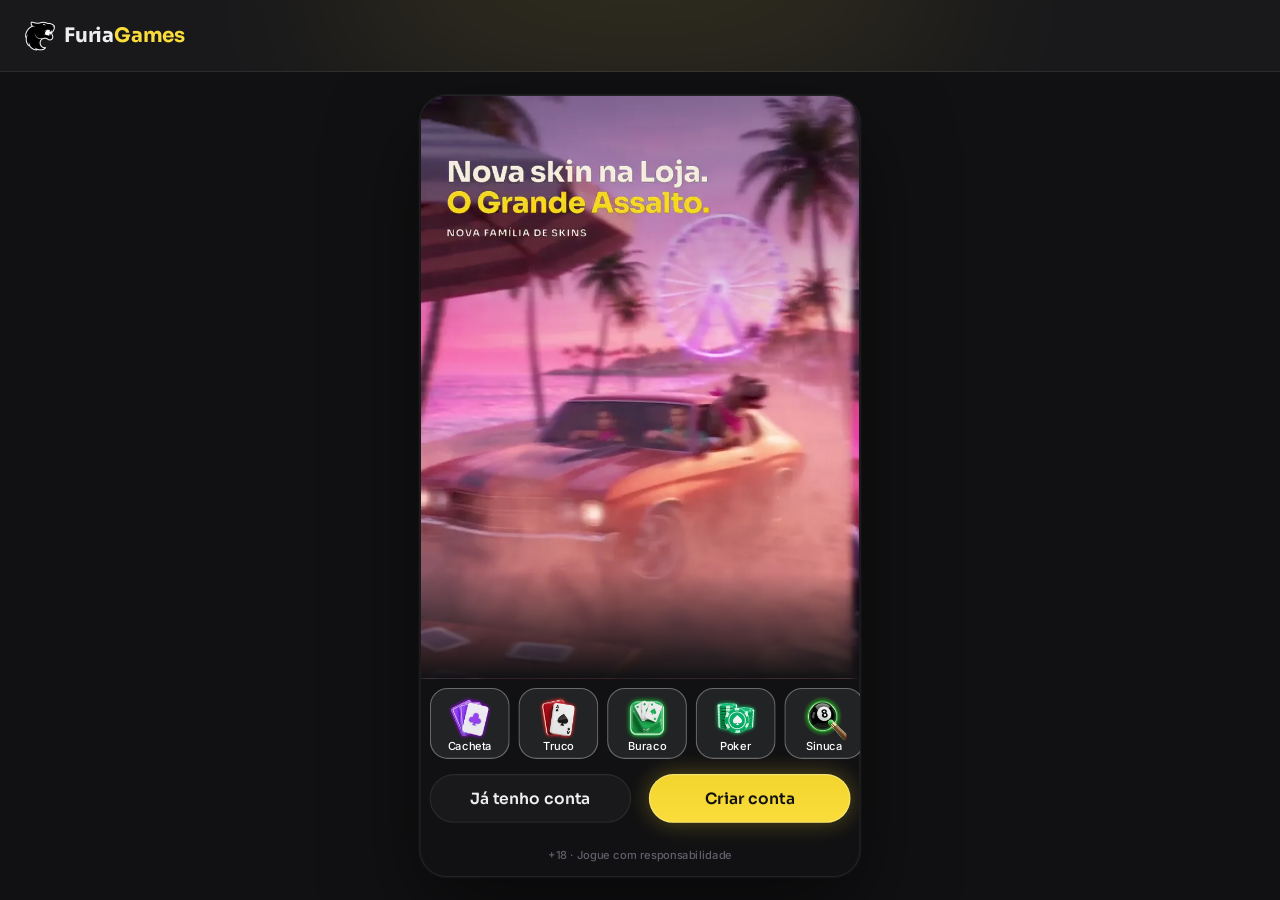
==== commit 5f28749e: "Vídeo de login com versão no endereço (?v=20261120g), para o navegador baixar o novo em vez de usar " ====
--- a/index.html
+++ b/index.html
@@ -13,11 +13,11 @@
 <link rel="preconnect" href="https://fonts.googleapis.com">
 <link rel="preconnect" href="https://fonts.gstatic.com" crossorigin>
 <link rel="stylesheet" href="https://fonts.googleapis.com/css2?family=Inter:wght@400;500;600;700&family=Sora:wght@600;700;800&display=swap">
-<link rel="stylesheet" href="css/tokens.css?v=furia-11202144">
-<link rel="stylesheet" href="css/ui.css?v=furia-11202144">
-<link rel="stylesheet" href="css/screens.css?v=furia-11202144">
-<link rel="stylesheet" href="css/game.css?v=furia-11202144">
-<link rel="stylesheet" href="css/desk.css?v=furia-11202144">
+<link rel="stylesheet" href="css/tokens.css?v=furia-11202147">
+<link rel="stylesheet" href="css/ui.css?v=furia-11202147">
+<link rel="stylesheet" href="css/screens.css?v=furia-11202147">
+<link rel="stylesheet" href="css/game.css?v=furia-11202147">
+<link rel="stylesheet" href="css/desk.css?v=furia-11202147">
 </head>
 <body>
 <svg width="0" height="0" style="position:absolute" aria-hidden="true">
@@ -76,16 +76,16 @@
   </div>
 </div></div>
 
-<script src="js/core.js?v=furia-11202144"></script>
-<script src="js/ui.js?v=furia-11202144"></script>
-<script src="js/screens.js?v=furia-11202144"></script>
-<script src="js/loja.js?v=furia-11202144"></script>
-<script src="js/social.js?v=furia-11202144"></script>
-<script src="js/torneios.js?v=furia-11202144"></script>
-<script src="js/sala.js?v=furia-11202144"></script>
-<script src="js/games.js?v=furia-11202144"></script>
-<script src="js/sinuca.js?v=furia-11202144"></script>
-<script src="js/desk.js?v=furia-11202144"></script>
-<script src="js/boot.js?v=furia-11202144"></script>
+<script src="js/core.js?v=furia-11202147"></script>
+<script src="js/ui.js?v=furia-11202147"></script>
+<script src="js/screens.js?v=furia-11202147"></script>
+<script src="js/loja.js?v=furia-11202147"></script>
+<script src="js/social.js?v=furia-11202147"></script>
+<script src="js/torneios.js?v=furia-11202147"></script>
+<script src="js/sala.js?v=furia-11202147"></script>
+<script src="js/games.js?v=furia-11202147"></script>
+<script src="js/sinuca.js?v=furia-11202147"></script>
+<script src="js/desk.js?v=furia-11202147"></script>
+<script src="js/boot.js?v=furia-11202147"></script>
 </body>
 </html>
